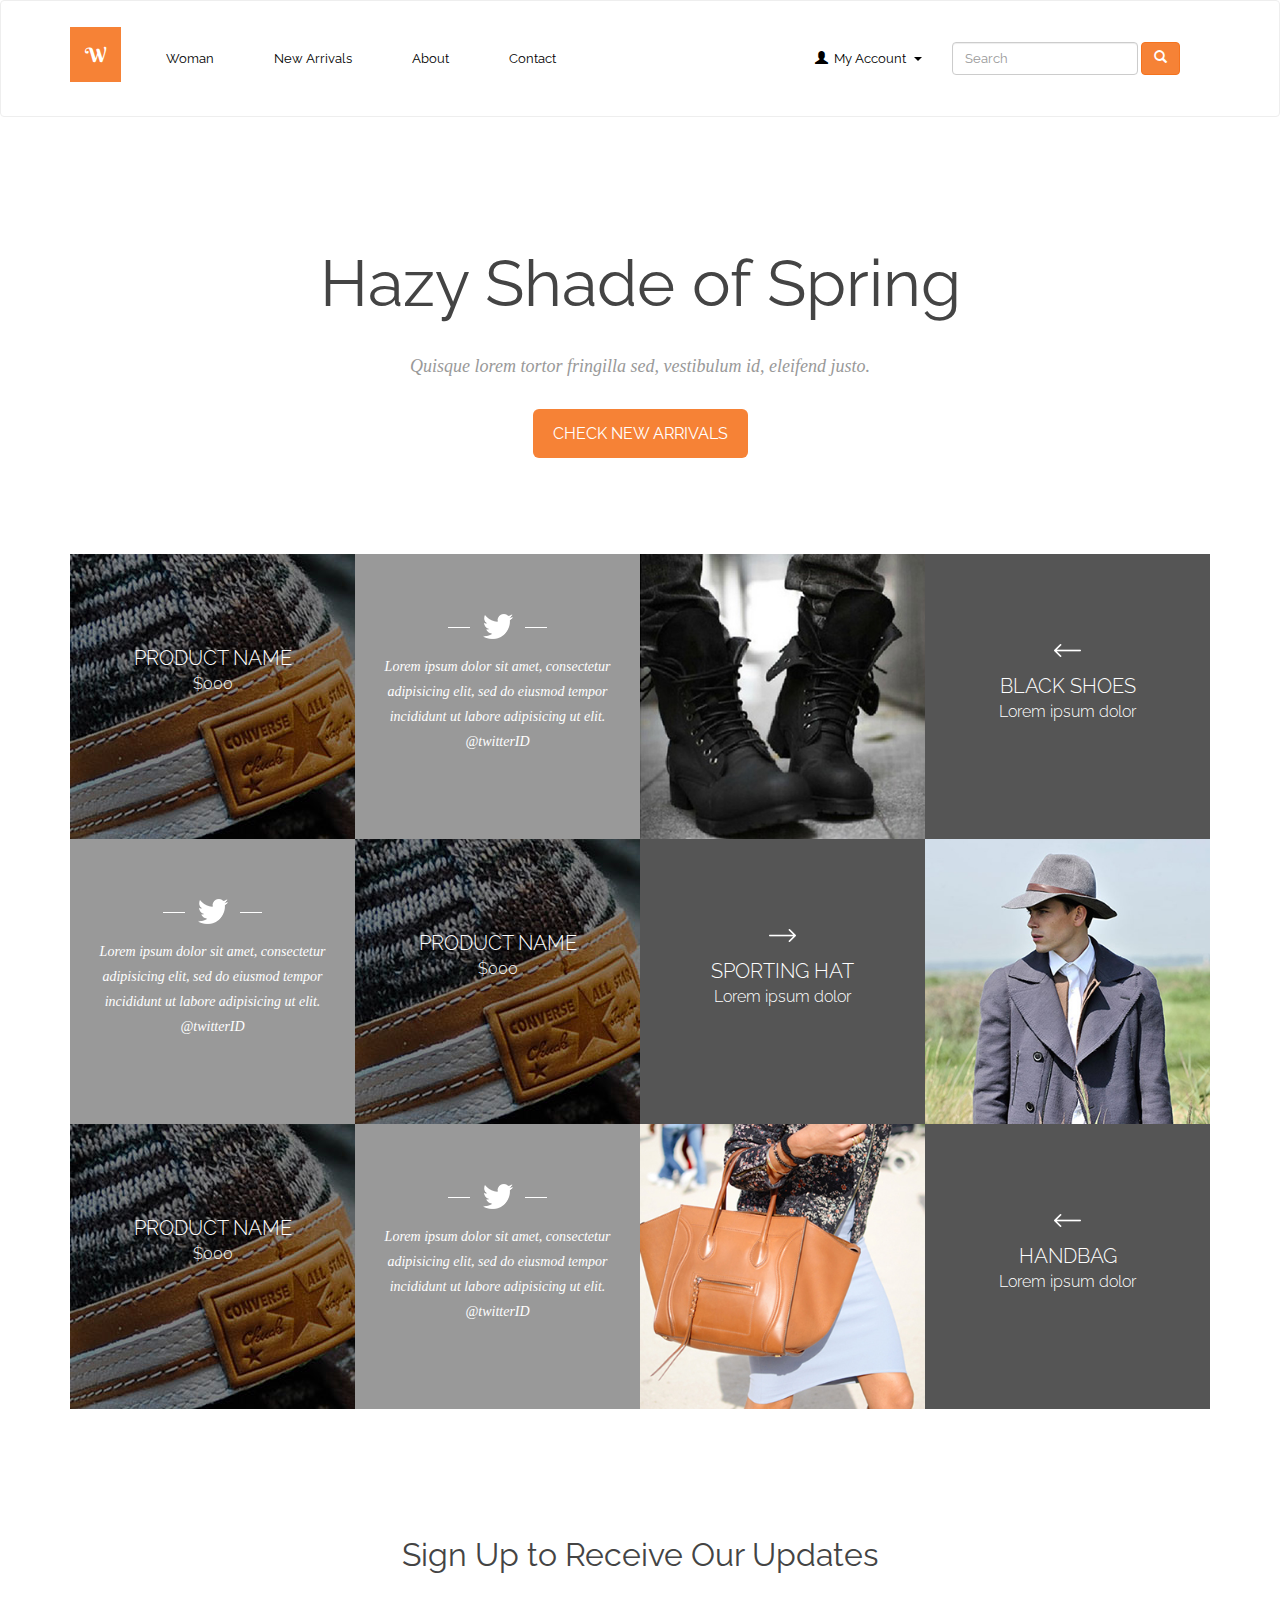
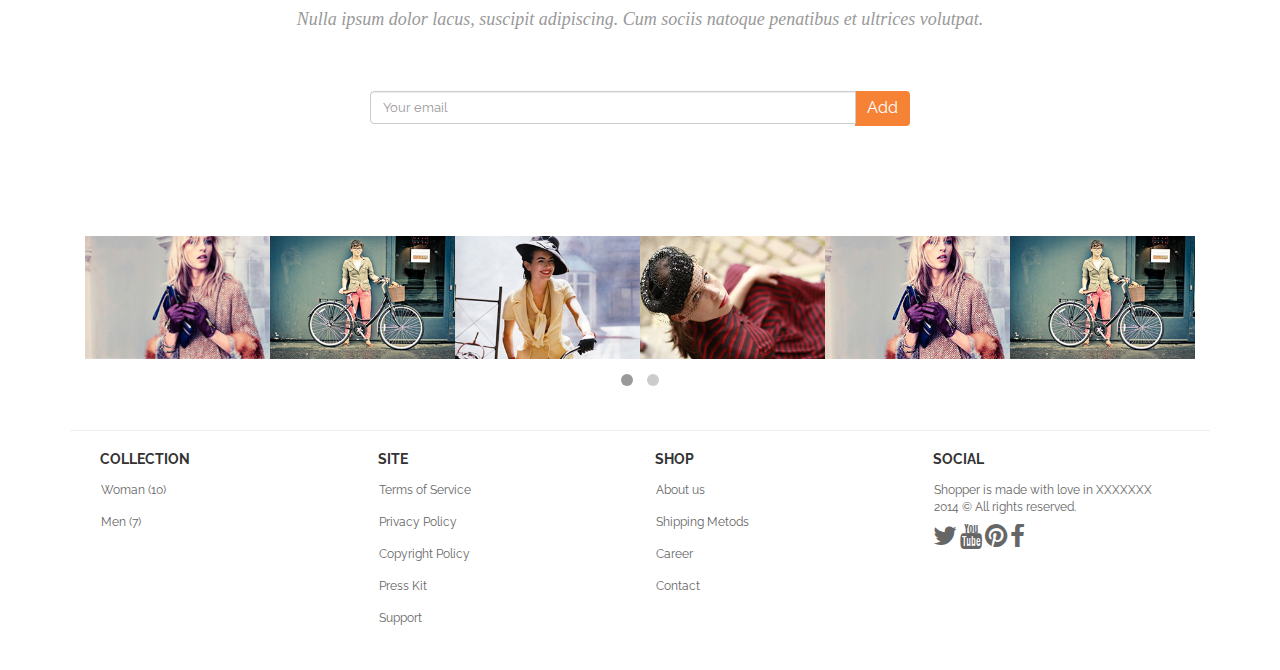
==== index.html @ 0e04bd07 "initial core file upload" ====
<!DOCTYPE html>
<html lang="en">
  <head>
    <meta charset="utf-8">
    <meta http-equiv="X-UA-Compatible" content="IE=edge">
    <meta name="viewport" content="width=device-width, initial-scale=1">
    <meta name="description" content="">
    <meta name="author" content="">
    <!-- <link rel="shortcut icon" href="ico/favicon.ico"> -->

    <title>Retail Theme - Home</title> 

    <!-- font awesome -->
    <link href="css/font-awesome.min.css" rel="stylesheet">


    <!-- compiled from Less files -->
    <link href="css/batch-styles.css" rel="stylesheet">


    <!-- Owl Carousel Assets -->
    <link href="css/owlcarousel/owl.carousel.css" rel="stylesheet">
    <link href="css/owlcarousel/owl.theme.css" rel="stylesheet">

    <!-- / Owl Carousel Assets -->


    <!-- HTML5 shim and Respond.js IE8 support of HTML5 elements and media queries -->
    <!--[if lt IE 9]>
      <script src="https://oss.maxcdn.com/libs/html5shiv/3.7.0/html5shiv.js"></script>
      <script src="https://oss.maxcdn.com/libs/respond.js/1.4.2/respond.min.js"></script>
    <![endif]-->

  
  </head>

  <body>


<!-- Fixed navbar -->

<nav class="navbar navbar-default" role="navigation">
  <div class="container">
    <!-- Brand and toggle get grouped for better mobile display -->
    <div class="navbar-header">
      <button type="button" class="navbar-toggle" data-toggle="collapse" data-target="#bs-example-navbar-collapse-1">
        <span class="sr-only">Toggle navigation</span>
        <span class="icon-bar"></span>
        <span class="icon-bar"></span>
        <span class="icon-bar"></span>
      </button>
        <a class="navbar-brand" href="index.html"><span class="logo">W</span></a>
    </div>

    <!-- Collect the nav links, forms, and other content for toggling -->
    <div class="collapse navbar-collapse" id="bs-example-navbar-collapse-1">
      <ul class="nav navbar-nav">
          <li><a href="category_all_women.html">Woman</a></li>
          <li><a href="new-arrivals.html">New Arrivals</a></li>          
          <li><a href="about.html">About</a></li>
          <li><a href="contact.html">Contact</a></li>

      </ul>

      <!-- search -->
        <form class="navbar-form navbar-right" role="search">
          <div class="form-group">
            <input type="text" class="form-control" placeholder="Search">
          </div>
          <button type="submit" class="btn btn-primary"><span class="glyphicon glyphicon-search"></span></button>
        </form>
      <!-- / search -->      

      <ul class="nav navbar-nav navbar-right">
        <li class="dropdown">
          <a href="#" class="dropdown-toggle" data-toggle="dropdown"><span class="glyphicon glyphicon-user pull-left"></span>&nbsp;&nbsp;My Account&nbsp;&nbsp;<span class="caret"></span></a>
          <ul class="dropdown-menu" role="menu">
            <li><a href="category_shopping_cart.html">Cart (0 Items) <span class="glyphicon glyphicon-shopping-cart pull-right"></span></a></li>
            <li><a href="order_history.html">Order History <span class="glyphicon glyphicon-heart pull-right"></span></a></li>
            <li class="divider"></li>
            <li><a href="login.html">Sign Out <span class="glyphicon glyphicon-log-out pull-right"></span></a></li>
          </ul>
        </li>
      </ul>
    </div><!-- /.navbar-collapse -->
  </div><!-- /.container-fluid -->
</nav>



  <!-- / Fixed navbar -->

<!-- (this "wrap" class pushes the footer to the bottom of the page and doesnt allow the content to go underneath like a stick footer does) -->
<div id="wrap">

    <!-- INTRO COPY -->
    <div class="intro-copy">

        <div class="container">

            <div class="row">
                <div class="col-lg-12 text-center">
                        <h1>Hazy Shade of Spring</h1>
                        <div class="italic-subhead ">Quisque lorem tortor fringilla sed, vestibulum id, eleifend justo.</div>
                        <br/>
                        <a href="new-arrivals.html" class="btn-lg btn-orange" >CHECK NEW ARRIVALS</a>

                </div>
            </div>
        </div>

    </div>
    <!-- / INTRO COPY -->




    <!-- IMAGE GRID -->

      <div class="container">
        <div class="row" >
            <!-- ROW 1 -->

              <div class="col-sm-6 col-md-3 box box-text-large custom-box-padding-3"> 
                    <span >PRODUCT NAME</span> <br>
                    $000
            </div> 

            <div class="col-sm-6 col-md-3 box box-text-small custom-box-padding-1"> 
                    <img class="grid-icon" src="img/photo-grid/icon-twitter.png" height="25" width="99"><br>Lorem ipsum dolor sit amet, consectetur adipisicing elit, sed do eiusmod tempor incididunt ut labore adipisicing ut elit.<br/>@twitterID
            </div>

            <div class="col-sm-6 col-md-3 box" >
               <img src="img/photo-grid/shoes-360.jpg" class="img-responsive">
            </div> 

              <div class="col-sm-6 col-md-3 box box-text-large custom-box-padding-2"> 
                      <img class="grid-icon arrow" src="img/photo-grid/icon-arrows-left.png" height="13" width="27"><br>
                    <span >BLACK SHOES</span> <br>Lorem ipsum dolor
            </div>    

            <!-- / ROW 1 --> 
            <!-- ROW 2-->

            <div class="col-sm-6 col-md-3 box box-text-small custom-box-padding-1"> 
                    <img class="grid-icon" src="img/photo-grid/icon-twitter.png" height="25" width="99"><br>Lorem ipsum dolor sit amet, consectetur adipisicing elit, sed do eiusmod tempor incididunt ut labore adipisicing ut elit.<br/>@twitterID
            </div>
            <div class="col-sm-6 col-md-3 box box-text-large custom-box-padding-3 "> 
                    <span >PRODUCT NAME</span> <br>$000
            </div>            

              <div class="col-sm-6 col-md-3 box box-text-large custom-box-padding-2"> 
                      <img class="grid-icon arrow" src="img/photo-grid/icon-arrows-right.png" height="13" width="27"><br>
                    <span >SPORTING HAT</span> <br>Lorem ipsum dolor                    
            </div>
            <div class="col-sm-6 col-md-3 box">
               <img src="img/photo-grid/hat-360.jpg" class="img-responsive">
            </div>

            <!-- / ROW 2 -->
            <!-- ROW 3 -->

              <div class="col-sm-6 col-md-3 box box-text-large custom-box-padding-3"> 
                    <span >PRODUCT NAME</span> <br>$000                   
            </div> 


            <div class="col-sm-6 col-md-3 box box-text-small custom-box-padding-1"> 
                    <img class="grid-icon" src="img/photo-grid/icon-twitter.png" height="25" width="99"><br>Lorem ipsum dolor sit amet, consectetur adipisicing elit, sed do eiusmod tempor incididunt ut labore adipisicing ut elit.<br/>@twitterID
            </div>

            <div class="col-sm-6 col-md-3 box" >
               <img src="img/photo-grid/Handbags-360.jpg" height="360" width="360" class="img-responsive">
            </div> 

              <div class="col-sm-6 col-md-3 box box-text-large custom-box-padding-2"> 
                      <img class="grid-icon arrow" src="img/photo-grid/icon-arrows-left.png" height="13" width="27"><br>
                    <span >HANDBAG</span> <br>
                    Lorem ipsum dolor

            </div>    

            <!-- / ROW 3 -->                            

      </div> <!-- / row -->


      </div> <!-- / IMAGE GRID -->




      <!-- SIGN UP -->

    <div class="sign-up">

        <div class="container">

            <div class="row">
                <div class="col-lg-12">
                        <h2>Sign Up to Receive Our Updates</h2>
                        <div class="italic-subhead">Nulla ipsum dolor lacus, suscipit adipiscing. Cum sociis natoque penatibus et ultrices volutpat.</div>
                        <br/>
                </div>
          </div>
            <div class="row">
                <div class="col-lg-6 col-sm-8 col-centered">

                    <div class="input-group">
                      <input type="text" class="form-control" placeholder="Your email">
                      <span class="input-group-btn">
                        <button class="btn btn-orange-side" type="button">Add</button>
                      </span>
                    </div>
                    
                </div>

          </div>          
      </div>

      </div>
    <!-- / SIGN UP --> 


    <!-- CAROUSEL -->
      
        <div class="container">

            <div class="row">
                <div class="col-lg-12"> 

                    <div id="carousel">
                      <div class="item"><img src="img/carousel/gloves-300.jpg" alt="Image"></div>                              
                      <div class="item"><img src="img/carousel/bike-300.jpg" alt="Image"></div>
                      <div class="item"><img src="img/carousel/bike2-300.jpg" alt="Image"></div>
                      <div class="item"><img src="img/carousel/hat-300.jpg" alt="Image"></div>
                      <div class="item"><img src="img/carousel/gloves-300.jpg" alt="Image"></div>                              
                      <div class="item"><img src="img/carousel/bike-300.jpg" alt="Image"></div>
                      <div class="item"><img src="img/carousel/bike2-300.jpg" alt="Image"></div>
                      <div class="item"><img src="img/carousel/hat-300.jpg" alt="Image"></div>
                     
                    </div>
                    </div>
            </div>



      </div>

    <!-- CAROUSEL -->


<!-- ALL CODE MUST BE ABOVE THIS EXCEPT FOR THE FOOTER -->
</div>
<!-- end wrap (this pushes the footer to the bottom of the page and doesnt allow the content to go underneath like a stick footer does) -->
<footer>
<div class="container">
    <hr />
  <div class="row">
    <div class="col-lg-12">
      <div class="col-md-3 col-sm-3 col-xs-12">
			<div class="list-group">
			  <div class="list-group-item-heading">COLLECTION</div>
        <a href="#" class="list-group-item">Woman (10)</a>
        <a href="#" class="list-group-item">Men (7)</a>
			</div>
      </div> 
       <div class="col-md-3 col-sm-3 col-xs-12">
			<div class="list-group">
			  <div class="list-group-item-heading">SITE</div>
				<a href="#" class="list-group-item">Terms of Service </a>
				<a href="#" class="list-group-item">Privacy Policy </a>
				<a href="#" class="list-group-item">Copyright Policy </a>
				<a href="#" class="list-group-item">Press Kit </a>
				<a href="#" class="list-group-item">Support </a>
			</div>
      </div> 
      <div class="col-md-3 col-sm-3 col-xs-12">
			<div class="list-group">
			  <div class="list-group-item-heading">SHOP</div>
				<a href="#" class="list-group-item">About us</a>
				<a href="#" class="list-group-item">Shipping Metods</a>
				<a href="#" class="list-group-item">Career</a>
				<a href="#" class="list-group-item">Contact</a>
			</div>
      </div> 
      <div class="col-md-3 col-sm-3 col-xs-12">
			<div class="list-group">
			  <div class="list-group-item-heading">SOCIAL</div>
					<a href="#" class="list-group-item disabled">Shopper is made with love in XXXXXXX<br>
					2014 © All rights reserved.</a>
					<a href="#"><i class="fa fa-twitter fa-2x"></i></a>
					<a href="#"><i class="fa fa-youtube fa-2x"></i></a>
					<a href="#"><i class="fa fa-pinterest fa-2x"></i></a>
          <a href="#"><i class="fa fa-facebook fa-2x"></i></a>          
			</div>
      </div>  
    </div>
  </div>

</div>
</footer>




    <!-- Bootstrap core JavaScript
    ================================================== -->
    <!-- Placed at the end of the document so the pages load faster -->
    <script src="https://ajax.googleapis.com/ajax/libs/jquery/1.11.0/jquery.min.js"></script>
    <script src="js/bootstrap.min.js"></script>

    <!-- match box height for text block with different amouns of copy (http://brm.io/jquery-match-height) -->
    <script src="js/match-height-0.5.1.min.js" type="text/javascript"></script>

    <script type="text/javascript">
        $(function() {
            $('.box').matchHeight();
        });
    </script>



    <!-- owl carousel -->
    <script src="js/owl.carousel.min.js"></script>

    <script type="text/javascript">
        $(document).ready(function() {
 
            $("#carousel").owlCarousel({
           
                // autoPlay: 0, //Set AutoPlay to XX seconds
           
                items : 6,
                itemsDesktop : [1199,5],
                itemsDesktopSmall : [979,5],

            //Basic Speeds
                paginationSpeed : 400                
           
            });
           
          });
    </script>

    <!-- owl carousel -->

  </body>
</html>
---- css/batch-styles.css ----
@import url("http://fonts.googleapis.com/css?family=Lato:100,300,400,700");
@import url("http://fonts.googleapis.com/css?family=Berkshire+Swash");
@import url("http://fonts.googleapis.com/css?family=Raleway:400,300,500,600,700");
/*! normalize.css v3.0.0 | MIT License | git.io/normalize */
html {
  font-family: sans-serif;
  -ms-text-size-adjust: 100%;
  -webkit-text-size-adjust: 100%;
}
body {
  margin: 0;
}
article,
aside,
details,
figcaption,
figure,
footer,
header,
hgroup,
main,
nav,
section,
summary {
  display: block;
}
audio,
canvas,
progress,
video {
  display: inline-block;
  vertical-align: baseline;
}
audio:not([controls]) {
  display: none;
  height: 0;
}
[hidden],
template {
  display: none;
}
a {
  background: transparent;
}
a:active,
a:hover {
  outline: 0;
}
abbr[title] {
  border-bottom: 1px dotted;
}
b,
strong {
  font-weight: bold;
}
dfn {
  font-style: italic;
}
h1 {
  font-size: 2em;
  margin: 0.67em 0;
}
mark {
  background: #ff0;
  color: #000;
}
small {
  font-size: 80%;
}
sub,
sup {
  font-size: 75%;
  line-height: 0;
  position: relative;
  vertical-align: baseline;
}
sup {
  top: -0.5em;
}
sub {
  bottom: -0.25em;
}
img {
  border: 0;
}
svg:not(:root) {
  overflow: hidden;
}
figure {
  margin: 1em 40px;
}
hr {
  -moz-box-sizing: content-box;
  box-sizing: content-box;
  height: 0;
}
pre {
  overflow: auto;
}
code,
kbd,
pre,
samp {
  font-family: monospace, monospace;
  font-size: 1em;
}
button,
input,
optgroup,
select,
textarea {
  color: inherit;
  font: inherit;
  margin: 0;
}
button {
  overflow: visible;
}
button,
select {
  text-transform: none;
}
button,
html input[type="button"],
input[type="reset"],
input[type="submit"] {
  -webkit-appearance: button;
  cursor: pointer;
}
button[disabled],
html input[disabled] {
  cursor: default;
}
button::-moz-focus-inner,
input::-moz-focus-inner {
  border: 0;
  padding: 0;
}
input {
  line-height: normal;
}
input[type="checkbox"],
input[type="radio"] {
  box-sizing: border-box;
  padding: 0;
}
input[type="number"]::-webkit-inner-spin-button,
input[type="number"]::-webkit-outer-spin-button {
  height: auto;
}
input[type="search"] {
  -webkit-appearance: textfield;
  -moz-box-sizing: content-box;
  -webkit-box-sizing: content-box;
  box-sizing: content-box;
}
input[type="search"]::-webkit-search-cancel-button,
input[type="search"]::-webkit-search-decoration {
  -webkit-appearance: none;
}
fieldset {
  border: 1px solid #c0c0c0;
  margin: 0 2px;
  padding: 0.35em 0.625em 0.75em;
}
legend {
  border: 0;
  padding: 0;
}
textarea {
  overflow: auto;
}
optgroup {
  font-weight: bold;
}
table {
  border-collapse: collapse;
  border-spacing: 0;
}
td,
th {
  padding: 0;
}
@media print {
  * {
    text-shadow: none !important;
    color: #000 !important;
    background: transparent !important;
    box-shadow: none !important;
  }
  a,
  a:visited {
    text-decoration: underline;
  }
  a[href]:after {
    content: " (" attr(href) ")";
  }
  abbr[title]:after {
    content: " (" attr(title) ")";
  }
  a[href^="javascript:"]:after,
  a[href^="#"]:after {
    content: "";
  }
  pre,
  blockquote {
    border: 1px solid #999;
    page-break-inside: avoid;
  }
  thead {
    display: table-header-group;
  }
  tr,
  img {
    page-break-inside: avoid;
  }
  img {
    max-width: 100% !important;
  }
  p,
  h2,
  h3 {
    orphans: 3;
    widows: 3;
  }
  h2,
  h3 {
    page-break-after: avoid;
  }
  select {
    background: #fff !important;
  }
  .navbar {
    display: none;
  }
  .table td,
  .table th {
    background-color: #fff !important;
  }
  .btn > .caret,
  .dropup > .btn > .caret {
    border-top-color: #000 !important;
  }
  .label {
    border: 1px solid #000;
  }
  .table {
    border-collapse: collapse !important;
  }
  .table-bordered th,
  .table-bordered td {
    border: 1px solid #ddd !important;
  }
}
* {
  -webkit-box-sizing: border-box;
  -moz-box-sizing: border-box;
  box-sizing: border-box;
}
*:before,
*:after {
  -webkit-box-sizing: border-box;
  -moz-box-sizing: border-box;
  box-sizing: border-box;
}
html {
  font-size: 62.5%;
  -webkit-tap-highlight-color: rgba(0, 0, 0, 0);
}
body {
  font-family: "Raleway", Helvetica, Arial, sans-serif;
  font-size: 13px;
  line-height: 1.428571429;
  color: #333333;
  background-color: #ffffff;
}
input,
button,
select,
textarea {
  font-family: inherit;
  font-size: inherit;
  line-height: inherit;
}
a {
  color: #f68236;
  text-decoration: none;
}
a:hover,
a:focus {
  color: #d65a0a;
  text-decoration: underline;
}
a:focus {
  outline: thin dotted;
  outline: 5px auto -webkit-focus-ring-color;
  outline-offset: -2px;
}
figure {
  margin: 0;
}
img {
  vertical-align: middle;
}
.img-responsive,
.thumbnail > img,
.thumbnail a > img,
.carousel-inner > .item > img,
.carousel-inner > .item > a > img {
  display: block;
  max-width: 100%;
  height: auto;
}
.img-rounded {
  border-radius: 6px;
}
.img-thumbnail {
  padding: 4px;
  line-height: 1.428571429;
  background-color: #ffffff;
  border: 1px solid #dddddd;
  border-radius: 4px;
  -webkit-transition: all 0.2s ease-in-out;
  transition: all 0.2s ease-in-out;
  display: inline-block;
  max-width: 100%;
  height: auto;
}
.img-circle {
  border-radius: 50%;
}
hr {
  margin-top: 18px;
  margin-bottom: 18px;
  border: 0;
  border-top: 1px solid #eeeeee;
}
.sr-only {
  position: absolute;
  width: 1px;
  height: 1px;
  margin: -1px;
  padding: 0;
  overflow: hidden;
  clip: rect(0, 0, 0, 0);
  border: 0;
}
h1,
h2,
h3,
h4,
h5,
h6,
.h1,
.h2,
.h3,
.h4,
.h5,
.h6 {
  font-family: "Raleway", Helvetica, Arial, sans-serif;
  font-weight: 400;
  line-height: 1.1;
  color: inherit;
}
h1 small,
h2 small,
h3 small,
h4 small,
h5 small,
h6 small,
.h1 small,
.h2 small,
.h3 small,
.h4 small,
.h5 small,
.h6 small,
h1 .small,
h2 .small,
h3 .small,
h4 .small,
h5 .small,
h6 .small,
.h1 .small,
.h2 .small,
.h3 .small,
.h4 .small,
.h5 .small,
.h6 .small {
  font-weight: normal;
  line-height: 1;
  color: #999999;
}
h1,
.h1,
h2,
.h2,
h3,
.h3 {
  margin-top: 18px;
  margin-bottom: 9px;
}
h1 small,
.h1 small,
h2 small,
.h2 small,
h3 small,
.h3 small,
h1 .small,
.h1 .small,
h2 .small,
.h2 .small,
h3 .small,
.h3 .small {
  font-size: 65%;
}
h4,
.h4,
h5,
.h5,
h6,
.h6 {
  margin-top: 9px;
  margin-bottom: 9px;
}
h4 small,
.h4 small,
h5 small,
.h5 small,
h6 small,
.h6 small,
h4 .small,
.h4 .small,
h5 .small,
.h5 .small,
h6 .small,
.h6 .small {
  font-size: 75%;
}
h1,
.h1 {
  font-size: 65px;
}
h2,
.h2 {
  font-size: 32px;
}
h3,
.h3 {
  font-size: 22px;
}
h4,
.h4 {
  font-size: 16px;
}
h5,
.h5 {
  font-size: 13px;
}
h6,
.h6 {
  font-size: 12px;
}
p {
  margin: 0 0 9px;
}
.lead {
  margin-bottom: 18px;
  font-size: 14px;
  font-weight: 200;
  line-height: 1.4;
}
@media (min-width: 768px) {
  .lead {
    font-size: 19.5px;
  }
}
small,
.small {
  font-size: 85%;
}
cite {
  font-style: normal;
}
.text-left {
  text-align: left;
}
.text-right {
  text-align: right;
}
.text-center {
  text-align: center;
}
.text-justify {
  text-align: justify;
}
.text-muted {
  color: #999999;
}
.text-primary {
  color: #f68236;
}
a.text-primary:hover {
  color: #ee650b;
}
.text-success {
  color: #3c763d;
}
a.text-success:hover {
  color: #2b542c;
}
.text-info {
  color: #31708f;
}
a.text-info:hover {
  color: #245269;
}
.text-warning {
  color: #8a6d3b;
}
a.text-warning:hover {
  color: #66512c;
}
.text-danger {
  color: #a94442;
}
a.text-danger:hover {
  color: #843534;
}
.bg-primary {
  color: #fff;
  background-color: #f68236;
}
a.bg-primary:hover {
  background-color: #ee650b;
}
.bg-success {
  background-color: #dff0d8;
}
a.bg-success:hover {
  background-color: #c1e2b3;
}
.bg-info {
  background-color: #d9edf7;
}
a.bg-info:hover {
  background-color: #afd9ee;
}
.bg-warning {
  background-color: #fcf8e3;
}
a.bg-warning:hover {
  background-color: #f7ecb5;
}
.bg-danger {
  background-color: #f2dede;
}
a.bg-danger:hover {
  background-color: #e4b9b9;
}
.page-header {
  padding-bottom: 8px;
  margin: 36px 0 18px;
  border-bottom: 1px solid #eeeeee;
}
ul,
ol {
  margin-top: 0;
  margin-bottom: 9px;
}
ul ul,
ol ul,
ul ol,
ol ol {
  margin-bottom: 0;
}
.list-unstyled {
  padding-left: 0;
  list-style: none;
}
.list-inline {
  padding-left: 0;
  list-style: none;
  margin-left: -5px;
}
.list-inline > li {
  display: inline-block;
  padding-left: 5px;
  padding-right: 5px;
}
dl {
  margin-top: 0;
  margin-bottom: 18px;
}
dt,
dd {
  line-height: 1.428571429;
}
dt {
  font-weight: bold;
}
dd {
  margin-left: 0;
}
@media (min-width: 992px) {
  .dl-horizontal dt {
    float: left;
    width: 160px;
    clear: left;
    text-align: right;
    overflow: hidden;
    text-overflow: ellipsis;
    white-space: nowrap;
  }
  .dl-horizontal dd {
    margin-left: 180px;
  }
}
abbr[title],
abbr[data-original-title] {
  cursor: help;
  border-bottom: 1px dotted #999999;
}
.initialism {
  font-size: 90%;
  text-transform: uppercase;
}
blockquote {
  padding: 9px 18px;
  margin: 0 0 18px;
  font-size: 16.25px;
  border-left: 5px solid #eeeeee;
}
blockquote p:last-child,
blockquote ul:last-child,
blockquote ol:last-child {
  margin-bottom: 0;
}
blockquote footer,
blockquote small,
blockquote .small {
  display: block;
  font-size: 80%;
  line-height: 1.428571429;
  color: #999999;
}
blockquote footer:before,
blockquote small:before,
blockquote .small:before {
  content: '\2014 \00A0';
}
.blockquote-reverse,
blockquote.pull-right {
  padding-right: 15px;
  padding-left: 0;
  border-right: 5px solid #eeeeee;
  border-left: 0;
  text-align: right;
}
.blockquote-reverse footer:before,
blockquote.pull-right footer:before,
.blockquote-reverse small:before,
blockquote.pull-right small:before,
.blockquote-reverse .small:before,
blockquote.pull-right .small:before {
  content: '';
}
.blockquote-reverse footer:after,
blockquote.pull-right footer:after,
.blockquote-reverse small:after,
blockquote.pull-right small:after,
.blockquote-reverse .small:after,
blockquote.pull-right .small:after {
  content: '\00A0 \2014';
}
blockquote:before,
blockquote:after {
  content: "";
}
address {
  margin-bottom: 18px;
  font-style: normal;
  line-height: 1.428571429;
}
code,
kbd,
pre,
samp {
  font-family: Monaco;
}
code {
  padding: 2px 4px;
  font-size: 90%;
  color: #c7254e;
  background-color: #f9f2f4;
  white-space: nowrap;
  border-radius: 4px;
}
kbd {
  padding: 2px 4px;
  font-size: 90%;
  color: #ffffff;
  background-color: #333333;
  border-radius: 3px;
  box-shadow: inset 0 -1px 0 rgba(0, 0, 0, 0.25);
}
pre {
  display: block;
  padding: 8.5px;
  margin: 0 0 9px;
  font-size: 12px;
  line-height: 1.428571429;
  word-break: break-all;
  word-wrap: break-word;
  color: #333333;
  background-color: #f5f5f5;
  border: 1px solid #cccccc;
  border-radius: 4px;
}
pre code {
  padding: 0;
  font-size: inherit;
  color: inherit;
  white-space: pre-wrap;
  background-color: transparent;
  border-radius: 0;
}
.pre-scrollable {
  max-height: 340px;
  overflow-y: scroll;
}
.container {
  margin-right: auto;
  margin-left: auto;
  padding-left: 15px;
  padding-right: 15px;
}
@media (min-width: 768px) {
  .container {
    width: 750px;
  }
}
@media (min-width: 992px) {
  .container {
    width: 970px;
  }
}
@media (min-width: 1200px) {
  .container {
    width: 1170px;
  }
}
.container-fluid {
  margin-right: auto;
  margin-left: auto;
  padding-left: 15px;
  padding-right: 15px;
}
.row {
  margin-left: -15px;
  margin-right: -15px;
}
.col-xs-1, .col-sm-1, .col-md-1, .col-lg-1, .col-xs-2, .col-sm-2, .col-md-2, .col-lg-2, .col-xs-3, .col-sm-3, .col-md-3, .col-lg-3, .col-xs-4, .col-sm-4, .col-md-4, .col-lg-4, .col-xs-5, .col-sm-5, .col-md-5, .col-lg-5, .col-xs-6, .col-sm-6, .col-md-6, .col-lg-6, .col-xs-7, .col-sm-7, .col-md-7, .col-lg-7, .col-xs-8, .col-sm-8, .col-md-8, .col-lg-8, .col-xs-9, .col-sm-9, .col-md-9, .col-lg-9, .col-xs-10, .col-sm-10, .col-md-10, .col-lg-10, .col-xs-11, .col-sm-11, .col-md-11, .col-lg-11, .col-xs-12, .col-sm-12, .col-md-12, .col-lg-12 {
  position: relative;
  min-height: 1px;
  padding-left: 15px;
  padding-right: 15px;
}
.col-xs-1, .col-xs-2, .col-xs-3, .col-xs-4, .col-xs-5, .col-xs-6, .col-xs-7, .col-xs-8, .col-xs-9, .col-xs-10, .col-xs-11, .col-xs-12 {
  float: left;
}
.col-xs-12 {
  width: 100%;
}
.col-xs-11 {
  width: 91.66666666666666%;
}
.col-xs-10 {
  width: 83.33333333333334%;
}
.col-xs-9 {
  width: 75%;
}
.col-xs-8 {
  width: 66.66666666666666%;
}
.col-xs-7 {
  width: 58.333333333333336%;
}
.col-xs-6 {
  width: 50%;
}
.col-xs-5 {
  width: 41.66666666666667%;
}
.col-xs-4 {
  width: 33.33333333333333%;
}
.col-xs-3 {
  width: 25%;
}
.col-xs-2 {
  width: 16.666666666666664%;
}
.col-xs-1 {
  width: 8.333333333333332%;
}
.col-xs-pull-12 {
  right: 100%;
}
.col-xs-pull-11 {
  right: 91.66666666666666%;
}
.col-xs-pull-10 {
  right: 83.33333333333334%;
}
.col-xs-pull-9 {
  right: 75%;
}
.col-xs-pull-8 {
  right: 66.66666666666666%;
}
.col-xs-pull-7 {
  right: 58.333333333333336%;
}
.col-xs-pull-6 {
  right: 50%;
}
.col-xs-pull-5 {
  right: 41.66666666666667%;
}
.col-xs-pull-4 {
  right: 33.33333333333333%;
}
.col-xs-pull-3 {
  right: 25%;
}
.col-xs-pull-2 {
  right: 16.666666666666664%;
}
.col-xs-pull-1 {
  right: 8.333333333333332%;
}
.col-xs-pull-0 {
  right: 0%;
}
.col-xs-push-12 {
  left: 100%;
}
.col-xs-push-11 {
  left: 91.66666666666666%;
}
.col-xs-push-10 {
  left: 83.33333333333334%;
}
.col-xs-push-9 {
  left: 75%;
}
.col-xs-push-8 {
  left: 66.66666666666666%;
}
.col-xs-push-7 {
  left: 58.333333333333336%;
}
.col-xs-push-6 {
  left: 50%;
}
.col-xs-push-5 {
  left: 41.66666666666667%;
}
.col-xs-push-4 {
  left: 33.33333333333333%;
}
.col-xs-push-3 {
  left: 25%;
}
.col-xs-push-2 {
  left: 16.666666666666664%;
}
.col-xs-push-1 {
  left: 8.333333333333332%;
}
.col-xs-push-0 {
  left: 0%;
}
.col-xs-offset-12 {
  margin-left: 100%;
}
.col-xs-offset-11 {
  margin-left: 91.66666666666666%;
}
.col-xs-offset-10 {
  margin-left: 83.33333333333334%;
}
.col-xs-offset-9 {
  margin-left: 75%;
}
.col-xs-offset-8 {
  margin-left: 66.66666666666666%;
}
.col-xs-offset-7 {
  margin-left: 58.333333333333336%;
}
.col-xs-offset-6 {
  margin-left: 50%;
}
.col-xs-offset-5 {
  margin-left: 41.66666666666667%;
}
.col-xs-offset-4 {
  margin-left: 33.33333333333333%;
}
.col-xs-offset-3 {
  margin-left: 25%;
}
.col-xs-offset-2 {
  margin-left: 16.666666666666664%;
}
.col-xs-offset-1 {
  margin-left: 8.333333333333332%;
}
.col-xs-offset-0 {
  margin-left: 0%;
}
@media (min-width: 768px) {
  .col-sm-1, .col-sm-2, .col-sm-3, .col-sm-4, .col-sm-5, .col-sm-6, .col-sm-7, .col-sm-8, .col-sm-9, .col-sm-10, .col-sm-11, .col-sm-12 {
    float: left;
  }
  .col-sm-12 {
    width: 100%;
  }
  .col-sm-11 {
    width: 91.66666666666666%;
  }
  .col-sm-10 {
    width: 83.33333333333334%;
  }
  .col-sm-9 {
    width: 75%;
  }
  .col-sm-8 {
    width: 66.66666666666666%;
  }
  .col-sm-7 {
    width: 58.333333333333336%;
  }
  .col-sm-6 {
    width: 50%;
  }
  .col-sm-5 {
    width: 41.66666666666667%;
  }
  .col-sm-4 {
    width: 33.33333333333333%;
  }
  .col-sm-3 {
    width: 25%;
  }
  .col-sm-2 {
    width: 16.666666666666664%;
  }
  .col-sm-1 {
    width: 8.333333333333332%;
  }
  .col-sm-pull-12 {
    right: 100%;
  }
  .col-sm-pull-11 {
    right: 91.66666666666666%;
  }
  .col-sm-pull-10 {
    right: 83.33333333333334%;
  }
  .col-sm-pull-9 {
    right: 75%;
  }
  .col-sm-pull-8 {
    right: 66.66666666666666%;
  }
  .col-sm-pull-7 {
    right: 58.333333333333336%;
  }
  .col-sm-pull-6 {
    right: 50%;
  }
  .col-sm-pull-5 {
    right: 41.66666666666667%;
  }
  .col-sm-pull-4 {
    right: 33.33333333333333%;
  }
  .col-sm-pull-3 {
    right: 25%;
  }
  .col-sm-pull-2 {
    right: 16.666666666666664%;
  }
  .col-sm-pull-1 {
    right: 8.333333333333332%;
  }
  .col-sm-pull-0 {
    right: 0%;
  }
  .col-sm-push-12 {
    left: 100%;
  }
  .col-sm-push-11 {
    left: 91.66666666666666%;
  }
  .col-sm-push-10 {
    left: 83.33333333333334%;
  }
  .col-sm-push-9 {
    left: 75%;
  }
  .col-sm-push-8 {
    left: 66.66666666666666%;
  }
  .col-sm-push-7 {
    left: 58.333333333333336%;
  }
  .col-sm-push-6 {
    left: 50%;
  }
  .col-sm-push-5 {
    left: 41.66666666666667%;
  }
  .col-sm-push-4 {
    left: 33.33333333333333%;
  }
  .col-sm-push-3 {
    left: 25%;
  }
  .col-sm-push-2 {
    left: 16.666666666666664%;
  }
  .col-sm-push-1 {
    left: 8.333333333333332%;
  }
  .col-sm-push-0 {
    left: 0%;
  }
  .col-sm-offset-12 {
    margin-left: 100%;
  }
  .col-sm-offset-11 {
    margin-left: 91.66666666666666%;
  }
  .col-sm-offset-10 {
    margin-left: 83.33333333333334%;
  }
  .col-sm-offset-9 {
    margin-left: 75%;
  }
  .col-sm-offset-8 {
    margin-left: 66.66666666666666%;
  }
  .col-sm-offset-7 {
    margin-left: 58.333333333333336%;
  }
  .col-sm-offset-6 {
    margin-left: 50%;
  }
  .col-sm-offset-5 {
    margin-left: 41.66666666666667%;
  }
  .col-sm-offset-4 {
    margin-left: 33.33333333333333%;
  }
  .col-sm-offset-3 {
    margin-left: 25%;
  }
  .col-sm-offset-2 {
    margin-left: 16.666666666666664%;
  }
  .col-sm-offset-1 {
    margin-left: 8.333333333333332%;
  }
  .col-sm-offset-0 {
    margin-left: 0%;
  }
}
@media (min-width: 992px) {
  .col-md-1, .col-md-2, .col-md-3, .col-md-4, .col-md-5, .col-md-6, .col-md-7, .col-md-8, .col-md-9, .col-md-10, .col-md-11, .col-md-12 {
    float: left;
  }
  .col-md-12 {
    width: 100%;
  }
  .col-md-11 {
    width: 91.66666666666666%;
  }
  .col-md-10 {
    width: 83.33333333333334%;
  }
  .col-md-9 {
    width: 75%;
  }
  .col-md-8 {
    width: 66.66666666666666%;
  }
  .col-md-7 {
    width: 58.333333333333336%;
  }
  .col-md-6 {
    width: 50%;
  }
  .col-md-5 {
    width: 41.66666666666667%;
  }
  .col-md-4 {
    width: 33.33333333333333%;
  }
  .col-md-3 {
    width: 25%;
  }
  .col-md-2 {
    width: 16.666666666666664%;
  }
  .col-md-1 {
    width: 8.333333333333332%;
  }
  .col-md-pull-12 {
    right: 100%;
  }
  .col-md-pull-11 {
    right: 91.66666666666666%;
  }
  .col-md-pull-10 {
    right: 83.33333333333334%;
  }
  .col-md-pull-9 {
    right: 75%;
  }
  .col-md-pull-8 {
    right: 66.66666666666666%;
  }
  .col-md-pull-7 {
    right: 58.333333333333336%;
  }
  .col-md-pull-6 {
    right: 50%;
  }
  .col-md-pull-5 {
    right: 41.66666666666667%;
  }
  .col-md-pull-4 {
    right: 33.33333333333333%;
  }
  .col-md-pull-3 {
    right: 25%;
  }
  .col-md-pull-2 {
    right: 16.666666666666664%;
  }
  .col-md-pull-1 {
    right: 8.333333333333332%;
  }
  .col-md-pull-0 {
    right: 0%;
  }
  .col-md-push-12 {
    left: 100%;
  }
  .col-md-push-11 {
    left: 91.66666666666666%;
  }
  .col-md-push-10 {
    left: 83.33333333333334%;
  }
  .col-md-push-9 {
    left: 75%;
  }
  .col-md-push-8 {
    left: 66.66666666666666%;
  }
  .col-md-push-7 {
    left: 58.333333333333336%;
  }
  .col-md-push-6 {
    left: 50%;
  }
  .col-md-push-5 {
    left: 41.66666666666667%;
  }
  .col-md-push-4 {
    left: 33.33333333333333%;
  }
  .col-md-push-3 {
    left: 25%;
  }
  .col-md-push-2 {
    left: 16.666666666666664%;
  }
  .col-md-push-1 {
    left: 8.333333333333332%;
  }
  .col-md-push-0 {
    left: 0%;
  }
  .col-md-offset-12 {
    margin-left: 100%;
  }
  .col-md-offset-11 {
    margin-left: 91.66666666666666%;
  }
  .col-md-offset-10 {
    margin-left: 83.33333333333334%;
  }
  .col-md-offset-9 {
    margin-left: 75%;
  }
  .col-md-offset-8 {
    margin-left: 66.66666666666666%;
  }
  .col-md-offset-7 {
    margin-left: 58.333333333333336%;
  }
  .col-md-offset-6 {
    margin-left: 50%;
  }
  .col-md-offset-5 {
    margin-left: 41.66666666666667%;
  }
  .col-md-offset-4 {
    margin-left: 33.33333333333333%;
  }
  .col-md-offset-3 {
    margin-left: 25%;
  }
  .col-md-offset-2 {
    margin-left: 16.666666666666664%;
  }
  .col-md-offset-1 {
    margin-left: 8.333333333333332%;
  }
  .col-md-offset-0 {
    margin-left: 0%;
  }
}
@media (min-width: 1200px) {
  .col-lg-1, .col-lg-2, .col-lg-3, .col-lg-4, .col-lg-5, .col-lg-6, .col-lg-7, .col-lg-8, .col-lg-9, .col-lg-10, .col-lg-11, .col-lg-12 {
    float: left;
  }
  .col-lg-12 {
    width: 100%;
  }
  .col-lg-11 {
    width: 91.66666666666666%;
  }
  .col-lg-10 {
    width: 83.33333333333334%;
  }
  .col-lg-9 {
    width: 75%;
  }
  .col-lg-8 {
    width: 66.66666666666666%;
  }
  .col-lg-7 {
    width: 58.333333333333336%;
  }
  .col-lg-6 {
    width: 50%;
  }
  .col-lg-5 {
    width: 41.66666666666667%;
  }
  .col-lg-4 {
    width: 33.33333333333333%;
  }
  .col-lg-3 {
    width: 25%;
  }
  .col-lg-2 {
    width: 16.666666666666664%;
  }
  .col-lg-1 {
    width: 8.333333333333332%;
  }
  .col-lg-pull-12 {
    right: 100%;
  }
  .col-lg-pull-11 {
    right: 91.66666666666666%;
  }
  .col-lg-pull-10 {
    right: 83.33333333333334%;
  }
  .col-lg-pull-9 {
    right: 75%;
  }
  .col-lg-pull-8 {
    right: 66.66666666666666%;
  }
  .col-lg-pull-7 {
    right: 58.333333333333336%;
  }
  .col-lg-pull-6 {
    right: 50%;
  }
  .col-lg-pull-5 {
    right: 41.66666666666667%;
  }
  .col-lg-pull-4 {
    right: 33.33333333333333%;
  }
  .col-lg-pull-3 {
    right: 25%;
  }
  .col-lg-pull-2 {
    right: 16.666666666666664%;
  }
  .col-lg-pull-1 {
    right: 8.333333333333332%;
  }
  .col-lg-pull-0 {
    right: 0%;
  }
  .col-lg-push-12 {
    left: 100%;
  }
  .col-lg-push-11 {
    left: 91.66666666666666%;
  }
  .col-lg-push-10 {
    left: 83.33333333333334%;
  }
  .col-lg-push-9 {
    left: 75%;
  }
  .col-lg-push-8 {
    left: 66.66666666666666%;
  }
  .col-lg-push-7 {
    left: 58.333333333333336%;
  }
  .col-lg-push-6 {
    left: 50%;
  }
  .col-lg-push-5 {
    left: 41.66666666666667%;
  }
  .col-lg-push-4 {
    left: 33.33333333333333%;
  }
  .col-lg-push-3 {
    left: 25%;
  }
  .col-lg-push-2 {
    left: 16.666666666666664%;
  }
  .col-lg-push-1 {
    left: 8.333333333333332%;
  }
  .col-lg-push-0 {
    left: 0%;
  }
  .col-lg-offset-12 {
    margin-left: 100%;
  }
  .col-lg-offset-11 {
    margin-left: 91.66666666666666%;
  }
  .col-lg-offset-10 {
    margin-left: 83.33333333333334%;
  }
  .col-lg-offset-9 {
    margin-left: 75%;
  }
  .col-lg-offset-8 {
    margin-left: 66.66666666666666%;
  }
  .col-lg-offset-7 {
    margin-left: 58.333333333333336%;
  }
  .col-lg-offset-6 {
    margin-left: 50%;
  }
  .col-lg-offset-5 {
    margin-left: 41.66666666666667%;
  }
  .col-lg-offset-4 {
    margin-left: 33.33333333333333%;
  }
  .col-lg-offset-3 {
    margin-left: 25%;
  }
  .col-lg-offset-2 {
    margin-left: 16.666666666666664%;
  }
  .col-lg-offset-1 {
    margin-left: 8.333333333333332%;
  }
  .col-lg-offset-0 {
    margin-left: 0%;
  }
}
table {
  max-width: 100%;
  background-color: transparent;
}
th {
  text-align: left;
}
.table {
  width: 100%;
  margin-bottom: 18px;
}
.table > thead > tr > th,
.table > tbody > tr > th,
.table > tfoot > tr > th,
.table > thead > tr > td,
.table > tbody > tr > td,
.table > tfoot > tr > td {
  padding: 8px;
  line-height: 1.428571429;
  vertical-align: top;
  border-top: 1px solid #dddddd;
}
.table > thead > tr > th {
  vertical-align: bottom;
  border-bottom: 2px solid #dddddd;
}
.table > caption + thead > tr:first-child > th,
.table > colgroup + thead > tr:first-child > th,
.table > thead:first-child > tr:first-child > th,
.table > caption + thead > tr:first-child > td,
.table > colgroup + thead > tr:first-child > td,
.table > thead:first-child > tr:first-child > td {
  border-top: 0;
}
.table > tbody + tbody {
  border-top: 2px solid #dddddd;
}
.table .table {
  background-color: #ffffff;
}
.table-condensed > thead > tr > th,
.table-condensed > tbody > tr > th,
.table-condensed > tfoot > tr > th,
.table-condensed > thead > tr > td,
.table-condensed > tbody > tr > td,
.table-condensed > tfoot > tr > td {
  padding: 5px;
}
.table-bordered {
  border: 1px solid #dddddd;
}
.table-bordered > thead > tr > th,
.table-bordered > tbody > tr > th,
.table-bordered > tfoot > tr > th,
.table-bordered > thead > tr > td,
.table-bordered > tbody > tr > td,
.table-bordered > tfoot > tr > td {
  border: 1px solid #dddddd;
}
.table-bordered > thead > tr > th,
.table-bordered > thead > tr > td {
  border-bottom-width: 2px;
}
.table-striped > tbody > tr:nth-child(odd) > td,
.table-striped > tbody > tr:nth-child(odd) > th {
  background-color: #f9f9f9;
}
.table-hover > tbody > tr:hover > td,
.table-hover > tbody > tr:hover > th {
  background-color: #f5f5f5;
}
table col[class*="col-"] {
  position: static;
  float: none;
  display: table-column;
}
table td[class*="col-"],
table th[class*="col-"] {
  position: static;
  float: none;
  display: table-cell;
}
.table > thead > tr > td.active,
.table > tbody > tr > td.active,
.table > tfoot > tr > td.active,
.table > thead > tr > th.active,
.table > tbody > tr > th.active,
.table > tfoot > tr > th.active,
.table > thead > tr.active > td,
.table > tbody > tr.active > td,
.table > tfoot > tr.active > td,
.table > thead > tr.active > th,
.table > tbody > tr.active > th,
.table > tfoot > tr.active > th {
  background-color: #f5f5f5;
}
.table-hover > tbody > tr > td.active:hover,
.table-hover > tbody > tr > th.active:hover,
.table-hover > tbody > tr.active:hover > td,
.table-hover > tbody > tr.active:hover > th {
  background-color: #e8e8e8;
}
.table > thead > tr > td.success,
.table > tbody > tr > td.success,
.table > tfoot > tr > td.success,
.table > thead > tr > th.success,
.table > tbody > tr > th.success,
.table > tfoot > tr > th.success,
.table > thead > tr.success > td,
.table > tbody > tr.success > td,
.table > tfoot > tr.success > td,
.table > thead > tr.success > th,
.table > tbody > tr.success > th,
.table > tfoot > tr.success > th {
  background-color: #dff0d8;
}
.table-hover > tbody > tr > td.success:hover,
.table-hover > tbody > tr > th.success:hover,
.table-hover > tbody > tr.success:hover > td,
.table-hover > tbody > tr.success:hover > th {
  background-color: #d0e9c6;
}
.table > thead > tr > td.info,
.table > tbody > tr > td.info,
.table > tfoot > tr > td.info,
.table > thead > tr > th.info,
.table > tbody > tr > th.info,
.table > tfoot > tr > th.info,
.table > thead > tr.info > td,
.table > tbody > tr.info > td,
.table > tfoot > tr.info > td,
.table > thead > tr.info > th,
.table > tbody > tr.info > th,
.table > tfoot > tr.info > th {
  background-color: #d9edf7;
}
.table-hover > tbody > tr > td.info:hover,
.table-hover > tbody > tr > th.info:hover,
.table-hover > tbody > tr.info:hover > td,
.table-hover > tbody > tr.info:hover > th {
  background-color: #c4e3f3;
}
.table > thead > tr > td.warning,
.table > tbody > tr > td.warning,
.table > tfoot > tr > td.warning,
.table > thead > tr > th.warning,
.table > tbody > tr > th.warning,
.table > tfoot > tr > th.warning,
.table > thead > tr.warning > td,
.table > tbody > tr.warning > td,
.table > tfoot > tr.warning > td,
.table > thead > tr.warning > th,
.table > tbody > tr.warning > th,
.table > tfoot > tr.warning > th {
  background-color: #fcf8e3;
}
.table-hover > tbody > tr > td.warning:hover,
.table-hover > tbody > tr > th.warning:hover,
.table-hover > tbody > tr.warning:hover > td,
.table-hover > tbody > tr.warning:hover > th {
  background-color: #faf2cc;
}
.table > thead > tr > td.danger,
.table > tbody > tr > td.danger,
.table > tfoot > tr > td.danger,
.table > thead > tr > th.danger,
.table > tbody > tr > th.danger,
.table > tfoot > tr > th.danger,
.table > thead > tr.danger > td,
.table > tbody > tr.danger > td,
.table > tfoot > tr.danger > td,
.table > thead > tr.danger > th,
.table > tbody > tr.danger > th,
.table > tfoot > tr.danger > th {
  background-color: #f2dede;
}
.table-hover > tbody > tr > td.danger:hover,
.table-hover > tbody > tr > th.danger:hover,
.table-hover > tbody > tr.danger:hover > td,
.table-hover > tbody > tr.danger:hover > th {
  background-color: #ebcccc;
}
@media (max-width: 767px) {
  .table-responsive {
    width: 100%;
    margin-bottom: 13.5px;
    overflow-y: hidden;
    overflow-x: scroll;
    -ms-overflow-style: -ms-autohiding-scrollbar;
    border: 1px solid #dddddd;
    -webkit-overflow-scrolling: touch;
  }
  .table-responsive > .table {
    margin-bottom: 0;
  }
  .table-responsive > .table > thead > tr > th,
  .table-responsive > .table > tbody > tr > th,
  .table-responsive > .table > tfoot > tr > th,
  .table-responsive > .table > thead > tr > td,
  .table-responsive > .table > tbody > tr > td,
  .table-responsive > .table > tfoot > tr > td {
    white-space: nowrap;
  }
  .table-responsive > .table-bordered {
    border: 0;
  }
  .table-responsive > .table-bordered > thead > tr > th:first-child,
  .table-responsive > .table-bordered > tbody > tr > th:first-child,
  .table-responsive > .table-bordered > tfoot > tr > th:first-child,
  .table-responsive > .table-bordered > thead > tr > td:first-child,
  .table-responsive > .table-bordered > tbody > tr > td:first-child,
  .table-responsive > .table-bordered > tfoot > tr > td:first-child {
    border-left: 0;
  }
  .table-responsive > .table-bordered > thead > tr > th:last-child,
  .table-responsive > .table-bordered > tbody > tr > th:last-child,
  .table-responsive > .table-bordered > tfoot > tr > th:last-child,
  .table-responsive > .table-bordered > thead > tr > td:last-child,
  .table-responsive > .table-bordered > tbody > tr > td:last-child,
  .table-responsive > .table-bordered > tfoot > tr > td:last-child {
    border-right: 0;
  }
  .table-responsive > .table-bordered > tbody > tr:last-child > th,
  .table-responsive > .table-bordered > tfoot > tr:last-child > th,
  .table-responsive > .table-bordered > tbody > tr:last-child > td,
  .table-responsive > .table-bordered > tfoot > tr:last-child > td {
    border-bottom: 0;
  }
}
fieldset {
  padding: 0;
  margin: 0;
  border: 0;
  min-width: 0;
}
legend {
  display: block;
  width: 100%;
  padding: 0;
  margin-bottom: 18px;
  font-size: 19.5px;
  line-height: inherit;
  color: #333333;
  border: 0;
  border-bottom: 1px solid #e5e5e5;
}
label {
  display: inline-block;
  margin-bottom: 5px;
  font-weight: bold;
}
input[type="search"] {
  -webkit-box-sizing: border-box;
  -moz-box-sizing: border-box;
  box-sizing: border-box;
}
input[type="radio"],
input[type="checkbox"] {
  margin: 4px 0 0;
  margin-top: 1px \9;
  /* IE8-9 */
  line-height: normal;
}
input[type="file"] {
  display: block;
}
input[type="range"] {
  display: block;
  width: 100%;
}
select[multiple],
select[size] {
  height: auto;
}
input[type="file"]:focus,
input[type="radio"]:focus,
input[type="checkbox"]:focus {
  outline: thin dotted;
  outline: 5px auto -webkit-focus-ring-color;
  outline-offset: -2px;
}
output {
  display: block;
  padding-top: 7px;
  font-size: 13px;
  line-height: 1.428571429;
  color: #555555;
}
.form-control {
  display: block;
  width: 100%;
  height: 33.400000000000006px;
  padding: 6px 12px;
  font-size: 13px;
  line-height: 1.428571429;
  color: #555555;
  background-color: #ffffff;
  background-image: none;
  border: 1px solid #cccccc;
  border-radius: 4px;
  -webkit-box-shadow: inset 0 1px 1px rgba(0, 0, 0, 0.075);
  box-shadow: inset 0 1px 1px rgba(0, 0, 0, 0.075);
  -webkit-transition: border-color ease-in-out .15s, box-shadow ease-in-out .15s;
  transition: border-color ease-in-out .15s, box-shadow ease-in-out .15s;
}
.form-control:focus {
  border-color: #66afe9;
  outline: 0;
  -webkit-box-shadow: inset 0 1px 1px rgba(0,0,0,.075), 0 0 8px rgba(102, 175, 233, 0.6);
  box-shadow: inset 0 1px 1px rgba(0,0,0,.075), 0 0 8px rgba(102, 175, 233, 0.6);
}
.form-control::-moz-placeholder {
  color: #999999;
  opacity: 1;
}
.form-control:-ms-input-placeholder {
  color: #999999;
}
.form-control::-webkit-input-placeholder {
  color: #999999;
}
.form-control[disabled],
.form-control[readonly],
fieldset[disabled] .form-control {
  cursor: not-allowed;
  background-color: #eeeeee;
  opacity: 1;
}
textarea.form-control {
  height: auto;
}
input[type="search"] {
  -webkit-appearance: none;
}
input[type="date"] {
  line-height: 33.400000000000006px;
}
.form-group {
  margin-bottom: 15px;
}
.radio,
.checkbox {
  display: block;
  min-height: 18px;
  margin-top: 10px;
  margin-bottom: 10px;
  padding-left: 20px;
}
.radio label,
.checkbox label {
  display: inline;
  font-weight: normal;
  cursor: pointer;
}
.radio input[type="radio"],
.radio-inline input[type="radio"],
.checkbox input[type="checkbox"],
.checkbox-inline input[type="checkbox"] {
  float: left;
  margin-left: -20px;
}
.radio + .radio,
.checkbox + .checkbox {
  margin-top: -5px;
}
.radio-inline,
.checkbox-inline {
  display: inline-block;
  padding-left: 20px;
  margin-bottom: 0;
  vertical-align: middle;
  font-weight: normal;
  cursor: pointer;
}
.radio-inline + .radio-inline,
.checkbox-inline + .checkbox-inline {
  margin-top: 0;
  margin-left: 10px;
}
input[type="radio"][disabled],
input[type="checkbox"][disabled],
.radio[disabled],
.radio-inline[disabled],
.checkbox[disabled],
.checkbox-inline[disabled],
fieldset[disabled] input[type="radio"],
fieldset[disabled] input[type="checkbox"],
fieldset[disabled] .radio,
fieldset[disabled] .radio-inline,
fieldset[disabled] .checkbox,
fieldset[disabled] .checkbox-inline {
  cursor: not-allowed;
}
.input-sm {
  height: 30px;
  padding: 5px 10px;
  font-size: 12px;
  line-height: 1.5;
  border-radius: 3px;
}
select.input-sm {
  height: 30px;
  line-height: 30px;
}
textarea.input-sm,
select[multiple].input-sm {
  height: auto;
}
.input-lg {
  height: 45px;
  padding: 10px 16px;
  font-size: 17px;
  line-height: 1.33;
  border-radius: 6px;
}
select.input-lg {
  height: 45px;
  line-height: 45px;
}
textarea.input-lg,
select[multiple].input-lg {
  height: auto;
}
.has-feedback {
  position: relative;
}
.has-feedback .form-control {
  padding-right: 41.75000000000001px;
}
.has-feedback .form-control-feedback {
  position: absolute;
  top: 23px;
  right: 0;
  display: block;
  width: 33.400000000000006px;
  height: 33.400000000000006px;
  line-height: 33.400000000000006px;
  text-align: center;
}
.has-success .help-block,
.has-success .control-label,
.has-success .radio,
.has-success .checkbox,
.has-success .radio-inline,
.has-success .checkbox-inline {
  color: #3c763d;
}
.has-success .form-control {
  border-color: #3c763d;
  -webkit-box-shadow: inset 0 1px 1px rgba(0, 0, 0, 0.075);
  box-shadow: inset 0 1px 1px rgba(0, 0, 0, 0.075);
}
.has-success .form-control:focus {
  border-color: #2b542c;
  -webkit-box-shadow: inset 0 1px 1px rgba(0, 0, 0, 0.075), 0 0 6px #67b168;
  box-shadow: inset 0 1px 1px rgba(0, 0, 0, 0.075), 0 0 6px #67b168;
}
.has-success .input-group-addon {
  color: #3c763d;
  border-color: #3c763d;
  background-color: #dff0d8;
}
.has-success .form-control-feedback {
  color: #3c763d;
}
.has-warning .help-block,
.has-warning .control-label,
.has-warning .radio,
.has-warning .checkbox,
.has-warning .radio-inline,
.has-warning .checkbox-inline {
  color: #8a6d3b;
}
.has-warning .form-control {
  border-color: #8a6d3b;
  -webkit-box-shadow: inset 0 1px 1px rgba(0, 0, 0, 0.075);
  box-shadow: inset 0 1px 1px rgba(0, 0, 0, 0.075);
}
.has-warning .form-control:focus {
  border-color: #66512c;
  -webkit-box-shadow: inset 0 1px 1px rgba(0, 0, 0, 0.075), 0 0 6px #c0a16b;
  box-shadow: inset 0 1px 1px rgba(0, 0, 0, 0.075), 0 0 6px #c0a16b;
}
.has-warning .input-group-addon {
  color: #8a6d3b;
  border-color: #8a6d3b;
  background-color: #fcf8e3;
}
.has-warning .form-control-feedback {
  color: #8a6d3b;
}
.has-error .help-block,
.has-error .control-label,
.has-error .radio,
.has-error .checkbox,
.has-error .radio-inline,
.has-error .checkbox-inline {
  color: #a94442;
}
.has-error .form-control {
  border-color: #a94442;
  -webkit-box-shadow: inset 0 1px 1px rgba(0, 0, 0, 0.075);
  box-shadow: inset 0 1px 1px rgba(0, 0, 0, 0.075);
}
.has-error .form-control:focus {
  border-color: #843534;
  -webkit-box-shadow: inset 0 1px 1px rgba(0, 0, 0, 0.075), 0 0 6px #ce8483;
  box-shadow: inset 0 1px 1px rgba(0, 0, 0, 0.075), 0 0 6px #ce8483;
}
.has-error .input-group-addon {
  color: #a94442;
  border-color: #a94442;
  background-color: #f2dede;
}
.has-error .form-control-feedback {
  color: #a94442;
}
.form-control-static {
  margin-bottom: 0;
}
.help-block {
  display: block;
  margin-top: 5px;
  margin-bottom: 10px;
  color: #737373;
}
@media (min-width: 768px) {
  .form-inline .form-group {
    display: inline-block;
    margin-bottom: 0;
    vertical-align: middle;
  }
  .form-inline .form-control {
    display: inline-block;
    width: auto;
    vertical-align: middle;
  }
  .form-inline .input-group > .form-control {
    width: 100%;
  }
  .form-inline .control-label {
    margin-bottom: 0;
    vertical-align: middle;
  }
  .form-inline .radio,
  .form-inline .checkbox {
    display: inline-block;
    margin-top: 0;
    margin-bottom: 0;
    padding-left: 0;
    vertical-align: middle;
  }
  .form-inline .radio input[type="radio"],
  .form-inline .checkbox input[type="checkbox"] {
    float: none;
    margin-left: 0;
  }
  .form-inline .has-feedback .form-control-feedback {
    top: 0;
  }
}
.form-horizontal .control-label,
.form-horizontal .radio,
.form-horizontal .checkbox,
.form-horizontal .radio-inline,
.form-horizontal .checkbox-inline {
  margin-top: 0;
  margin-bottom: 0;
  padding-top: 7px;
}
.form-horizontal .radio,
.form-horizontal .checkbox {
  min-height: 25px;
}
.form-horizontal .form-group {
  margin-left: -15px;
  margin-right: -15px;
}
.form-horizontal .form-control-static {
  padding-top: 7px;
}
@media (min-width: 768px) {
  .form-horizontal .control-label {
    text-align: right;
  }
}
.form-horizontal .has-feedback .form-control-feedback {
  top: 0;
  right: 15px;
}
.btn {
  display: inline-block;
  margin-bottom: 0;
  font-weight: normal;
  text-align: center;
  vertical-align: middle;
  cursor: pointer;
  background-image: none;
  border: 1px solid transparent;
  white-space: nowrap;
  padding: 6px 12px;
  font-size: 13px;
  line-height: 1.428571429;
  border-radius: 4px;
  -webkit-user-select: none;
  -moz-user-select: none;
  -ms-user-select: none;
  user-select: none;
}
.btn:focus,
.btn:active:focus,
.btn.active:focus {
  outline: thin dotted;
  outline: 5px auto -webkit-focus-ring-color;
  outline-offset: -2px;
}
.btn:hover,
.btn:focus {
  color: #333333;
  text-decoration: none;
}
.btn:active,
.btn.active {
  outline: 0;
  background-image: none;
  -webkit-box-shadow: inset 0 3px 5px rgba(0, 0, 0, 0.125);
  box-shadow: inset 0 3px 5px rgba(0, 0, 0, 0.125);
}
.btn.disabled,
.btn[disabled],
fieldset[disabled] .btn {
  cursor: not-allowed;
  pointer-events: none;
  -moz-opacity: 0.65;
  -khtml-opacity: 0.65;
  -webkit-opacity: 0.65;
  opacity: 0.65;
  -ms-filter: progid:DXImageTransform.Microsoft.Alpha(opacity=65);
  filter: alpha(opacity=65);
  -webkit-box-shadow: none;
  box-shadow: none;
}
.btn-default {
  color: #333333;
  background-color: #ffffff;
  border-color: #cccccc;
}
.btn-default:hover,
.btn-default:focus,
.btn-default:active,
.btn-default.active,
.open .dropdown-toggle.btn-default {
  color: #333333;
  background-color: #ebebeb;
  border-color: #adadad;
}
.btn-default:active,
.btn-default.active,
.open .dropdown-toggle.btn-default {
  background-image: none;
}
.btn-default.disabled,
.btn-default[disabled],
fieldset[disabled] .btn-default,
.btn-default.disabled:hover,
.btn-default[disabled]:hover,
fieldset[disabled] .btn-default:hover,
.btn-default.disabled:focus,
.btn-default[disabled]:focus,
fieldset[disabled] .btn-default:focus,
.btn-default.disabled:active,
.btn-default[disabled]:active,
fieldset[disabled] .btn-default:active,
.btn-default.disabled.active,
.btn-default[disabled].active,
fieldset[disabled] .btn-default.active {
  background-color: #ffffff;
  border-color: #cccccc;
}
.btn-default .badge {
  color: #ffffff;
  background-color: #333333;
}
.btn-primary {
  color: #ffffff;
  background-color: #f68236;
  border-color: #f5731e;
}
.btn-primary:hover,
.btn-primary:focus,
.btn-primary:active,
.btn-primary.active,
.open .dropdown-toggle.btn-primary {
  color: #ffffff;
  background-color: #f46a0f;
  border-color: #cc5609;
}
.btn-primary:active,
.btn-primary.active,
.open .dropdown-toggle.btn-primary {
  background-image: none;
}
.btn-primary.disabled,
.btn-primary[disabled],
fieldset[disabled] .btn-primary,
.btn-primary.disabled:hover,
.btn-primary[disabled]:hover,
fieldset[disabled] .btn-primary:hover,
.btn-primary.disabled:focus,
.btn-primary[disabled]:focus,
fieldset[disabled] .btn-primary:focus,
.btn-primary.disabled:active,
.btn-primary[disabled]:active,
fieldset[disabled] .btn-primary:active,
.btn-primary.disabled.active,
.btn-primary[disabled].active,
fieldset[disabled] .btn-primary.active {
  background-color: #f68236;
  border-color: #f5731e;
}
.btn-primary .badge {
  color: #f68236;
  background-color: #ffffff;
}
.btn-success {
  color: #ffffff;
  background-color: #5cb85c;
  border-color: #4cae4c;
}
.btn-success:hover,
.btn-success:focus,
.btn-success:active,
.btn-success.active,
.open .dropdown-toggle.btn-success {
  color: #ffffff;
  background-color: #47a447;
  border-color: #398439;
}
.btn-success:active,
.btn-success.active,
.open .dropdown-toggle.btn-success {
  background-image: none;
}
.btn-success.disabled,
.btn-success[disabled],
fieldset[disabled] .btn-success,
.btn-success.disabled:hover,
.btn-success[disabled]:hover,
fieldset[disabled] .btn-success:hover,
.btn-success.disabled:focus,
.btn-success[disabled]:focus,
fieldset[disabled] .btn-success:focus,
.btn-success.disabled:active,
.btn-success[disabled]:active,
fieldset[disabled] .btn-success:active,
.btn-success.disabled.active,
.btn-success[disabled].active,
fieldset[disabled] .btn-success.active {
  background-color: #5cb85c;
  border-color: #4cae4c;
}
.btn-success .badge {
  color: #5cb85c;
  background-color: #ffffff;
}
.btn-info {
  color: #ffffff;
  background-color: #5bc0de;
  border-color: #46b8da;
}
.btn-info:hover,
.btn-info:focus,
.btn-info:active,
.btn-info.active,
.open .dropdown-toggle.btn-info {
  color: #ffffff;
  background-color: #39b3d7;
  border-color: #269abc;
}
.btn-info:active,
.btn-info.active,
.open .dropdown-toggle.btn-info {
  background-image: none;
}
.btn-info.disabled,
.btn-info[disabled],
fieldset[disabled] .btn-info,
.btn-info.disabled:hover,
.btn-info[disabled]:hover,
fieldset[disabled] .btn-info:hover,
.btn-info.disabled:focus,
.btn-info[disabled]:focus,
fieldset[disabled] .btn-info:focus,
.btn-info.disabled:active,
.btn-info[disabled]:active,
fieldset[disabled] .btn-info:active,
.btn-info.disabled.active,
.btn-info[disabled].active,
fieldset[disabled] .btn-info.active {
  background-color: #5bc0de;
  border-color: #46b8da;
}
.btn-info .badge {
  color: #5bc0de;
  background-color: #ffffff;
}
.btn-warning {
  color: #ffffff;
  background-color: #f0ad4e;
  border-color: #eea236;
}
.btn-warning:hover,
.btn-warning:focus,
.btn-warning:active,
.btn-warning.active,
.open .dropdown-toggle.btn-warning {
  color: #ffffff;
  background-color: #ed9c28;
  border-color: #d58512;
}
.btn-warning:active,
.btn-warning.active,
.open .dropdown-toggle.btn-warning {
  background-image: none;
}
.btn-warning.disabled,
.btn-warning[disabled],
fieldset[disabled] .btn-warning,
.btn-warning.disabled:hover,
.btn-warning[disabled]:hover,
fieldset[disabled] .btn-warning:hover,
.btn-warning.disabled:focus,
.btn-warning[disabled]:focus,
fieldset[disabled] .btn-warning:focus,
.btn-warning.disabled:active,
.btn-warning[disabled]:active,
fieldset[disabled] .btn-warning:active,
.btn-warning.disabled.active,
.btn-warning[disabled].active,
fieldset[disabled] .btn-warning.active {
  background-color: #f0ad4e;
  border-color: #eea236;
}
.btn-warning .badge {
  color: #f0ad4e;
  background-color: #ffffff;
}
.btn-danger {
  color: #ffffff;
  background-color: #d9534f;
  border-color: #d43f3a;
}
.btn-danger:hover,
.btn-danger:focus,
.btn-danger:active,
.btn-danger.active,
.open .dropdown-toggle.btn-danger {
  color: #ffffff;
  background-color: #d2322d;
  border-color: #ac2925;
}
.btn-danger:active,
.btn-danger.active,
.open .dropdown-toggle.btn-danger {
  background-image: none;
}
.btn-danger.disabled,
.btn-danger[disabled],
fieldset[disabled] .btn-danger,
.btn-danger.disabled:hover,
.btn-danger[disabled]:hover,
fieldset[disabled] .btn-danger:hover,
.btn-danger.disabled:focus,
.btn-danger[disabled]:focus,
fieldset[disabled] .btn-danger:focus,
.btn-danger.disabled:active,
.btn-danger[disabled]:active,
fieldset[disabled] .btn-danger:active,
.btn-danger.disabled.active,
.btn-danger[disabled].active,
fieldset[disabled] .btn-danger.active {
  background-color: #d9534f;
  border-color: #d43f3a;
}
.btn-danger .badge {
  color: #d9534f;
  background-color: #ffffff;
}
.btn-link {
  color: #f68236;
  font-weight: normal;
  cursor: pointer;
  border-radius: 0;
}
.btn-link,
.btn-link:active,
.btn-link[disabled],
fieldset[disabled] .btn-link {
  background-color: transparent;
  -webkit-box-shadow: none;
  box-shadow: none;
}
.btn-link,
.btn-link:hover,
.btn-link:focus,
.btn-link:active {
  border-color: transparent;
}
.btn-link:hover,
.btn-link:focus {
  color: #d65a0a;
  text-decoration: underline;
  background-color: transparent;
}
.btn-link[disabled]:hover,
fieldset[disabled] .btn-link:hover,
.btn-link[disabled]:focus,
fieldset[disabled] .btn-link:focus {
  color: #999999;
  text-decoration: none;
}
.btn-lg,
.btn-group-lg > .btn {
  padding: 10px 16px;
  font-size: 17px;
  line-height: 1.33;
  border-radius: 6px;
}
.btn-sm,
.btn-group-sm > .btn {
  padding: 5px 10px;
  font-size: 12px;
  line-height: 1.5;
  border-radius: 3px;
}
.btn-xs,
.btn-group-xs > .btn {
  padding: 1px 5px;
  font-size: 12px;
  line-height: 1.5;
  border-radius: 3px;
}
.btn-block {
  display: block;
  width: 100%;
  padding-left: 0;
  padding-right: 0;
}
.btn-block + .btn-block {
  margin-top: 5px;
}
input[type="submit"].btn-block,
input[type="reset"].btn-block,
input[type="button"].btn-block {
  width: 100%;
}
.fade {
  opacity: 0;
  -webkit-transition: opacity 0.15s linear;
  transition: opacity 0.15s linear;
}
.fade.in {
  opacity: 1;
}
.collapse {
  display: none;
}
.collapse.in {
  display: block;
}
.collapsing {
  position: relative;
  height: 0;
  overflow: hidden;
  -webkit-transition: height 0.35s ease;
  transition: height 0.35s ease;
}
@font-face {
  font-family: 'Glyphicons Halflings';
  src: url('../fonts/glyphicons-halflings-regular.eot');
  src: url('../fonts/glyphicons-halflings-regular.eot?#iefix') format('embedded-opentype'), url('../fonts/glyphicons-halflings-regular.woff') format('woff'), url('../fonts/glyphicons-halflings-regular.ttf') format('truetype'), url('../fonts/glyphicons-halflings-regular.svg#glyphicons_halflingsregular') format('svg');
}
.glyphicon {
  position: relative;
  top: 1px;
  display: inline-block;
  font-family: 'Glyphicons Halflings';
  font-style: normal;
  font-weight: normal;
  line-height: 1;
  -webkit-font-smoothing: antialiased;
  -moz-osx-font-smoothing: grayscale;
}
.glyphicon-asterisk:before {
  content: "\2a";
}
.glyphicon-plus:before {
  content: "\2b";
}
.glyphicon-euro:before {
  content: "\20ac";
}
.glyphicon-minus:before {
  content: "\2212";
}
.glyphicon-cloud:before {
  content: "\2601";
}
.glyphicon-envelope:before {
  content: "\2709";
}
.glyphicon-pencil:before {
  content: "\270f";
}
.glyphicon-glass:before {
  content: "\e001";
}
.glyphicon-music:before {
  content: "\e002";
}
.glyphicon-search:before {
  content: "\e003";
}
.glyphicon-heart:before {
  content: "\e005";
}
.glyphicon-star:before {
  content: "\e006";
}
.glyphicon-star-empty:before {
  content: "\e007";
}
.glyphicon-user:before {
  content: "\e008";
}
.glyphicon-film:before {
  content: "\e009";
}
.glyphicon-th-large:before {
  content: "\e010";
}
.glyphicon-th:before {
  content: "\e011";
}
.glyphicon-th-list:before {
  content: "\e012";
}
.glyphicon-ok:before {
  content: "\e013";
}
.glyphicon-remove:before {
  content: "\e014";
}
.glyphicon-zoom-in:before {
  content: "\e015";
}
.glyphicon-zoom-out:before {
  content: "\e016";
}
.glyphicon-off:before {
  content: "\e017";
}
.glyphicon-signal:before {
  content: "\e018";
}
.glyphicon-cog:before {
  content: "\e019";
}
.glyphicon-trash:before {
  content: "\e020";
}
.glyphicon-home:before {
  content: "\e021";
}
.glyphicon-file:before {
  content: "\e022";
}
.glyphicon-time:before {
  content: "\e023";
}
.glyphicon-road:before {
  content: "\e024";
}
.glyphicon-download-alt:before {
  content: "\e025";
}
.glyphicon-download:before {
  content: "\e026";
}
.glyphicon-upload:before {
  content: "\e027";
}
.glyphicon-inbox:before {
  content: "\e028";
}
.glyphicon-play-circle:before {
  content: "\e029";
}
.glyphicon-repeat:before {
  content: "\e030";
}
.glyphicon-refresh:before {
  content: "\e031";
}
.glyphicon-list-alt:before {
  content: "\e032";
}
.glyphicon-lock:before {
  content: "\e033";
}
.glyphicon-flag:before {
  content: "\e034";
}
.glyphicon-headphones:before {
  content: "\e035";
}
.glyphicon-volume-off:before {
  content: "\e036";
}
.glyphicon-volume-down:before {
  content: "\e037";
}
.glyphicon-volume-up:before {
  content: "\e038";
}
.glyphicon-qrcode:before {
  content: "\e039";
}
.glyphicon-barcode:before {
  content: "\e040";
}
.glyphicon-tag:before {
  content: "\e041";
}
.glyphicon-tags:before {
  content: "\e042";
}
.glyphicon-book:before {
  content: "\e043";
}
.glyphicon-bookmark:before {
  content: "\e044";
}
.glyphicon-print:before {
  content: "\e045";
}
.glyphicon-camera:before {
  content: "\e046";
}
.glyphicon-font:before {
  content: "\e047";
}
.glyphicon-bold:before {
  content: "\e048";
}
.glyphicon-italic:before {
  content: "\e049";
}
.glyphicon-text-height:before {
  content: "\e050";
}
.glyphicon-text-width:before {
  content: "\e051";
}
.glyphicon-align-left:before {
  content: "\e052";
}
.glyphicon-align-center:before {
  content: "\e053";
}
.glyphicon-align-right:before {
  content: "\e054";
}
.glyphicon-align-justify:before {
  content: "\e055";
}
.glyphicon-list:before {
  content: "\e056";
}
.glyphicon-indent-left:before {
  content: "\e057";
}
.glyphicon-indent-right:before {
  content: "\e058";
}
.glyphicon-facetime-video:before {
  content: "\e059";
}
.glyphicon-picture:before {
  content: "\e060";
}
.glyphicon-map-marker:before {
  content: "\e062";
}
.glyphicon-adjust:before {
  content: "\e063";
}
.glyphicon-tint:before {
  content: "\e064";
}
.glyphicon-edit:before {
  content: "\e065";
}
.glyphicon-share:before {
  content: "\e066";
}
.glyphicon-check:before {
  content: "\e067";
}
.glyphicon-move:before {
  content: "\e068";
}
.glyphicon-step-backward:before {
  content: "\e069";
}
.glyphicon-fast-backward:before {
  content: "\e070";
}
.glyphicon-backward:before {
  content: "\e071";
}
.glyphicon-play:before {
  content: "\e072";
}
.glyphicon-pause:before {
  content: "\e073";
}
.glyphicon-stop:before {
  content: "\e074";
}
.glyphicon-forward:before {
  content: "\e075";
}
.glyphicon-fast-forward:before {
  content: "\e076";
}
.glyphicon-step-forward:before {
  content: "\e077";
}
.glyphicon-eject:before {
  content: "\e078";
}
.glyphicon-chevron-left:before {
  content: "\e079";
}
.glyphicon-chevron-right:before {
  content: "\e080";
}
.glyphicon-plus-sign:before {
  content: "\e081";
}
.glyphicon-minus-sign:before {
  content: "\e082";
}
.glyphicon-remove-sign:before {
  content: "\e083";
}
.glyphicon-ok-sign:before {
  content: "\e084";
}
.glyphicon-question-sign:before {
  content: "\e085";
}
.glyphicon-info-sign:before {
  content: "\e086";
}
.glyphicon-screenshot:before {
  content: "\e087";
}
.glyphicon-remove-circle:before {
  content: "\e088";
}
.glyphicon-ok-circle:before {
  content: "\e089";
}
.glyphicon-ban-circle:before {
  content: "\e090";
}
.glyphicon-arrow-left:before {
  content: "\e091";
}
.glyphicon-arrow-right:before {
  content: "\e092";
}
.glyphicon-arrow-up:before {
  content: "\e093";
}
.glyphicon-arrow-down:before {
  content: "\e094";
}
.glyphicon-share-alt:before {
  content: "\e095";
}
.glyphicon-resize-full:before {
  content: "\e096";
}
.glyphicon-resize-small:before {
  content: "\e097";
}
.glyphicon-exclamation-sign:before {
  content: "\e101";
}
.glyphicon-gift:before {
  content: "\e102";
}
.glyphicon-leaf:before {
  content: "\e103";
}
.glyphicon-fire:before {
  content: "\e104";
}
.glyphicon-eye-open:before {
  content: "\e105";
}
.glyphicon-eye-close:before {
  content: "\e106";
}
.glyphicon-warning-sign:before {
  content: "\e107";
}
.glyphicon-plane:before {
  content: "\e108";
}
.glyphicon-calendar:before {
  content: "\e109";
}
.glyphicon-random:before {
  content: "\e110";
}
.glyphicon-comment:before {
  content: "\e111";
}
.glyphicon-magnet:before {
  content: "\e112";
}
.glyphicon-chevron-up:before {
  content: "\e113";
}
.glyphicon-chevron-down:before {
  content: "\e114";
}
.glyphicon-retweet:before {
  content: "\e115";
}
.glyphicon-shopping-cart:before {
  content: "\e116";
}
.glyphicon-folder-close:before {
  content: "\e117";
}
.glyphicon-folder-open:before {
  content: "\e118";
}
.glyphicon-resize-vertical:before {
  content: "\e119";
}
.glyphicon-resize-horizontal:before {
  content: "\e120";
}
.glyphicon-hdd:before {
  content: "\e121";
}
.glyphicon-bullhorn:before {
  content: "\e122";
}
.glyphicon-bell:before {
  content: "\e123";
}
.glyphicon-certificate:before {
  content: "\e124";
}
.glyphicon-thumbs-up:before {
  content: "\e125";
}
.glyphicon-thumbs-down:before {
  content: "\e126";
}
.glyphicon-hand-right:before {
  content: "\e127";
}
.glyphicon-hand-left:before {
  content: "\e128";
}
.glyphicon-hand-up:before {
  content: "\e129";
}
.glyphicon-hand-down:before {
  content: "\e130";
}
.glyphicon-circle-arrow-right:before {
  content: "\e131";
}
.glyphicon-circle-arrow-left:before {
  content: "\e132";
}
.glyphicon-circle-arrow-up:before {
  content: "\e133";
}
.glyphicon-circle-arrow-down:before {
  content: "\e134";
}
.glyphicon-globe:before {
  content: "\e135";
}
.glyphicon-wrench:before {
  content: "\e136";
}
.glyphicon-tasks:before {
  content: "\e137";
}
.glyphicon-filter:before {
  content: "\e138";
}
.glyphicon-briefcase:before {
  content: "\e139";
}
.glyphicon-fullscreen:before {
  content: "\e140";
}
.glyphicon-dashboard:before {
  content: "\e141";
}
.glyphicon-paperclip:before {
  content: "\e142";
}
.glyphicon-heart-empty:before {
  content: "\e143";
}
.glyphicon-link:before {
  content: "\e144";
}
.glyphicon-phone:before {
  content: "\e145";
}
.glyphicon-pushpin:before {
  content: "\e146";
}
.glyphicon-usd:before {
  content: "\e148";
}
.glyphicon-gbp:before {
  content: "\e149";
}
.glyphicon-sort:before {
  content: "\e150";
}
.glyphicon-sort-by-alphabet:before {
  content: "\e151";
}
.glyphicon-sort-by-alphabet-alt:before {
  content: "\e152";
}
.glyphicon-sort-by-order:before {
  content: "\e153";
}
.glyphicon-sort-by-order-alt:before {
  content: "\e154";
}
.glyphicon-sort-by-attributes:before {
  content: "\e155";
}
.glyphicon-sort-by-attributes-alt:before {
  content: "\e156";
}
.glyphicon-unchecked:before {
  content: "\e157";
}
.glyphicon-expand:before {
  content: "\e158";
}
.glyphicon-collapse-down:before {
  content: "\e159";
}
.glyphicon-collapse-up:before {
  content: "\e160";
}
.glyphicon-log-in:before {
  content: "\e161";
}
.glyphicon-flash:before {
  content: "\e162";
}
.glyphicon-log-out:before {
  content: "\e163";
}
.glyphicon-new-window:before {
  content: "\e164";
}
.glyphicon-record:before {
  content: "\e165";
}
.glyphicon-save:before {
  content: "\e166";
}
.glyphicon-open:before {
  content: "\e167";
}
.glyphicon-saved:before {
  content: "\e168";
}
.glyphicon-import:before {
  content: "\e169";
}
.glyphicon-export:before {
  content: "\e170";
}
.glyphicon-send:before {
  content: "\e171";
}
.glyphicon-floppy-disk:before {
  content: "\e172";
}
.glyphicon-floppy-saved:before {
  content: "\e173";
}
.glyphicon-floppy-remove:before {
  content: "\e174";
}
.glyphicon-floppy-save:before {
  content: "\e175";
}
.glyphicon-floppy-open:before {
  content: "\e176";
}
.glyphicon-credit-card:before {
  content: "\e177";
}
.glyphicon-transfer:before {
  content: "\e178";
}
.glyphicon-cutlery:before {
  content: "\e179";
}
.glyphicon-header:before {
  content: "\e180";
}
.glyphicon-compressed:before {
  content: "\e181";
}
.glyphicon-earphone:before {
  content: "\e182";
}
.glyphicon-phone-alt:before {
  content: "\e183";
}
.glyphicon-tower:before {
  content: "\e184";
}
.glyphicon-stats:before {
  content: "\e185";
}
.glyphicon-sd-video:before {
  content: "\e186";
}
.glyphicon-hd-video:before {
  content: "\e187";
}
.glyphicon-subtitles:before {
  content: "\e188";
}
.glyphicon-sound-stereo:before {
  content: "\e189";
}
.glyphicon-sound-dolby:before {
  content: "\e190";
}
.glyphicon-sound-5-1:before {
  content: "\e191";
}
.glyphicon-sound-6-1:before {
  content: "\e192";
}
.glyphicon-sound-7-1:before {
  content: "\e193";
}
.glyphicon-copyright-mark:before {
  content: "\e194";
}
.glyphicon-registration-mark:before {
  content: "\e195";
}
.glyphicon-cloud-download:before {
  content: "\e197";
}
.glyphicon-cloud-upload:before {
  content: "\e198";
}
.glyphicon-tree-conifer:before {
  content: "\e199";
}
.glyphicon-tree-deciduous:before {
  content: "\e200";
}
.caret {
  display: inline-block;
  width: 0;
  height: 0;
  margin-left: 2px;
  vertical-align: middle;
  border-top: 4px solid;
  border-right: 4px solid transparent;
  border-left: 4px solid transparent;
}
.dropdown {
  position: relative;
}
.dropdown-toggle:focus {
  outline: 0;
}
.dropdown-menu {
  position: absolute;
  top: 100%;
  left: 0;
  z-index: 1000;
  display: none;
  float: left;
  min-width: 160px;
  padding: 5px 0;
  margin: 2px 0 0;
  list-style: none;
  font-size: 13px;
  background-color: #ffffff;
  border: 1px solid #cccccc;
  border: 1px solid rgba(0, 0, 0, 0.15);
  border-radius: 4px;
  -webkit-box-shadow: 0 6px 12px rgba(0, 0, 0, 0.175);
  box-shadow: 0 6px 12px rgba(0, 0, 0, 0.175);
  background-clip: padding-box;
}
.dropdown-menu.pull-right {
  right: 0;
  left: auto;
}
.dropdown-menu .divider {
  height: 1px;
  margin: 8px 0;
  overflow: hidden;
  background-color: #e5e5e5;
}
.dropdown-menu > li > a {
  display: block;
  padding: 3px 20px;
  clear: both;
  font-weight: normal;
  line-height: 1.428571429;
  color: #333333;
  white-space: nowrap;
}
.dropdown-menu > li > a:hover,
.dropdown-menu > li > a:focus {
  text-decoration: none;
  color: #262626;
  background-color: #f5f5f5;
}
.dropdown-menu > .active > a,
.dropdown-menu > .active > a:hover,
.dropdown-menu > .active > a:focus {
  color: #ffffff;
  text-decoration: none;
  outline: 0;
  background-color: #f68236;
}
.dropdown-menu > .disabled > a,
.dropdown-menu > .disabled > a:hover,
.dropdown-menu > .disabled > a:focus {
  color: #999999;
}
.dropdown-menu > .disabled > a:hover,
.dropdown-menu > .disabled > a:focus {
  text-decoration: none;
  background-color: transparent;
  background-image: none;
  filter: progid:DXImageTransform.Microsoft.gradient(enabled = false);
  cursor: not-allowed;
}
.open > .dropdown-menu {
  display: block;
}
.open > a {
  outline: 0;
}
.dropdown-menu-right {
  left: auto;
  right: 0;
}
.dropdown-menu-left {
  left: 0;
  right: auto;
}
.dropdown-header {
  display: block;
  padding: 3px 20px;
  font-size: 12px;
  line-height: 1.428571429;
  color: #999999;
}
.dropdown-backdrop {
  position: fixed;
  left: 0;
  right: 0;
  bottom: 0;
  top: 0;
  z-index: 990;
}
.pull-right > .dropdown-menu {
  right: 0;
  left: auto;
}
.dropup .caret,
.navbar-fixed-bottom .dropdown .caret {
  border-top: 0;
  border-bottom: 4px solid;
  content: "";
}
.dropup .dropdown-menu,
.navbar-fixed-bottom .dropdown .dropdown-menu {
  top: auto;
  bottom: 100%;
  margin-bottom: 1px;
}
@media (min-width: 992px) {
  .navbar-right .dropdown-menu {
    left: auto;
    right: 0;
  }
  .navbar-right .dropdown-menu-left {
    left: 0;
    right: auto;
  }
}
.btn-group,
.btn-group-vertical {
  position: relative;
  display: inline-block;
  vertical-align: middle;
}
.btn-group > .btn,
.btn-group-vertical > .btn {
  position: relative;
  float: left;
}
.btn-group > .btn:hover,
.btn-group-vertical > .btn:hover,
.btn-group > .btn:focus,
.btn-group-vertical > .btn:focus,
.btn-group > .btn:active,
.btn-group-vertical > .btn:active,
.btn-group > .btn.active,
.btn-group-vertical > .btn.active {
  z-index: 2;
}
.btn-group > .btn:focus,
.btn-group-vertical > .btn:focus {
  outline: none;
}
.btn-group .btn + .btn,
.btn-group .btn + .btn-group,
.btn-group .btn-group + .btn,
.btn-group .btn-group + .btn-group {
  margin-left: -1px;
}
.btn-toolbar {
  margin-left: -5px;
}
.btn-toolbar .btn-group,
.btn-toolbar .input-group {
  float: left;
}
.btn-toolbar > .btn,
.btn-toolbar > .btn-group,
.btn-toolbar > .input-group {
  margin-left: 5px;
}
.btn-group > .btn:not(:first-child):not(:last-child):not(.dropdown-toggle) {
  border-radius: 0;
}
.btn-group > .btn:first-child {
  margin-left: 0;
}
.btn-group > .btn:first-child:not(:last-child):not(.dropdown-toggle) {
  border-bottom-right-radius: 0;
  border-top-right-radius: 0;
}
.btn-group > .btn:last-child:not(:first-child),
.btn-group > .dropdown-toggle:not(:first-child) {
  border-bottom-left-radius: 0;
  border-top-left-radius: 0;
}
.btn-group > .btn-group {
  float: left;
}
.btn-group > .btn-group:not(:first-child):not(:last-child) > .btn {
  border-radius: 0;
}
.btn-group > .btn-group:first-child > .btn:last-child,
.btn-group > .btn-group:first-child > .dropdown-toggle {
  border-bottom-right-radius: 0;
  border-top-right-radius: 0;
}
.btn-group > .btn-group:last-child > .btn:first-child {
  border-bottom-left-radius: 0;
  border-top-left-radius: 0;
}
.btn-group .dropdown-toggle:active,
.btn-group.open .dropdown-toggle {
  outline: 0;
}
.btn-group > .btn + .dropdown-toggle {
  padding-left: 8px;
  padding-right: 8px;
}
.btn-group > .btn-lg + .dropdown-toggle {
  padding-left: 12px;
  padding-right: 12px;
}
.btn-group.open .dropdown-toggle {
  -webkit-box-shadow: inset 0 3px 5px rgba(0, 0, 0, 0.125);
  box-shadow: inset 0 3px 5px rgba(0, 0, 0, 0.125);
}
.btn-group.open .dropdown-toggle.btn-link {
  -webkit-box-shadow: none;
  box-shadow: none;
}
.btn .caret {
  margin-left: 0;
}
.btn-lg .caret {
  border-width: 5px 5px 0;
  border-bottom-width: 0;
}
.dropup .btn-lg .caret {
  border-width: 0 5px 5px;
}
.btn-group-vertical > .btn,
.btn-group-vertical > .btn-group,
.btn-group-vertical > .btn-group > .btn {
  display: block;
  float: none;
  width: 100%;
  max-width: 100%;
}
.btn-group-vertical > .btn-group > .btn {
  float: none;
}
.btn-group-vertical > .btn + .btn,
.btn-group-vertical > .btn + .btn-group,
.btn-group-vertical > .btn-group + .btn,
.btn-group-vertical > .btn-group + .btn-group {
  margin-top: -1px;
  margin-left: 0;
}
.btn-group-vertical > .btn:not(:first-child):not(:last-child) {
  border-radius: 0;
}
.btn-group-vertical > .btn:first-child:not(:last-child) {
  border-top-right-radius: 4px;
  border-bottom-right-radius: 0;
  border-bottom-left-radius: 0;
}
.btn-group-vertical > .btn:last-child:not(:first-child) {
  border-bottom-left-radius: 4px;
  border-top-right-radius: 0;
  border-top-left-radius: 0;
}
.btn-group-vertical > .btn-group:not(:first-child):not(:last-child) > .btn {
  border-radius: 0;
}
.btn-group-vertical > .btn-group:first-child:not(:last-child) > .btn:last-child,
.btn-group-vertical > .btn-group:first-child:not(:last-child) > .dropdown-toggle {
  border-bottom-right-radius: 0;
  border-bottom-left-radius: 0;
}
.btn-group-vertical > .btn-group:last-child:not(:first-child) > .btn:first-child {
  border-top-right-radius: 0;
  border-top-left-radius: 0;
}
.btn-group-justified {
  display: table;
  width: 100%;
  table-layout: fixed;
  border-collapse: separate;
}
.btn-group-justified > .btn,
.btn-group-justified > .btn-group {
  float: none;
  display: table-cell;
  width: 1%;
}
.btn-group-justified > .btn-group .btn {
  width: 100%;
}
[data-toggle="buttons"] > .btn > input[type="radio"],
[data-toggle="buttons"] > .btn > input[type="checkbox"] {
  display: none;
}
.input-group {
  position: relative;
  display: table;
  border-collapse: separate;
}
.input-group[class*="col-"] {
  float: none;
  padding-left: 0;
  padding-right: 0;
}
.input-group .form-control {
  position: relative;
  z-index: 2;
  float: left;
  width: 100%;
  margin-bottom: 0;
}
.input-group-lg > .form-control,
.input-group-lg > .input-group-addon,
.input-group-lg > .input-group-btn > .btn {
  height: 45px;
  padding: 10px 16px;
  font-size: 17px;
  line-height: 1.33;
  border-radius: 6px;
}
select.input-group-lg > .form-control,
select.input-group-lg > .input-group-addon,
select.input-group-lg > .input-group-btn > .btn {
  height: 45px;
  line-height: 45px;
}
textarea.input-group-lg > .form-control,
textarea.input-group-lg > .input-group-addon,
textarea.input-group-lg > .input-group-btn > .btn,
select[multiple].input-group-lg > .form-control,
select[multiple].input-group-lg > .input-group-addon,
select[multiple].input-group-lg > .input-group-btn > .btn {
  height: auto;
}
.input-group-sm > .form-control,
.input-group-sm > .input-group-addon,
.input-group-sm > .input-group-btn > .btn {
  height: 30px;
  padding: 5px 10px;
  font-size: 12px;
  line-height: 1.5;
  border-radius: 3px;
}
select.input-group-sm > .form-control,
select.input-group-sm > .input-group-addon,
select.input-group-sm > .input-group-btn > .btn {
  height: 30px;
  line-height: 30px;
}
textarea.input-group-sm > .form-control,
textarea.input-group-sm > .input-group-addon,
textarea.input-group-sm > .input-group-btn > .btn,
select[multiple].input-group-sm > .form-control,
select[multiple].input-group-sm > .input-group-addon,
select[multiple].input-group-sm > .input-group-btn > .btn {
  height: auto;
}
.input-group-addon,
.input-group-btn,
.input-group .form-control {
  display: table-cell;
}
.input-group-addon:not(:first-child):not(:last-child),
.input-group-btn:not(:first-child):not(:last-child),
.input-group .form-control:not(:first-child):not(:last-child) {
  border-radius: 0;
}
.input-group-addon,
.input-group-btn {
  width: 1%;
  white-space: nowrap;
  vertical-align: middle;
}
.input-group-addon {
  padding: 6px 12px;
  font-size: 13px;
  font-weight: normal;
  line-height: 1;
  color: #555555;
  text-align: center;
  background-color: #eeeeee;
  border: 1px solid #cccccc;
  border-radius: 4px;
}
.input-group-addon.input-sm {
  padding: 5px 10px;
  font-size: 12px;
  border-radius: 3px;
}
.input-group-addon.input-lg {
  padding: 10px 16px;
  font-size: 17px;
  border-radius: 6px;
}
.input-group-addon input[type="radio"],
.input-group-addon input[type="checkbox"] {
  margin-top: 0;
}
.input-group .form-control:first-child,
.input-group-addon:first-child,
.input-group-btn:first-child > .btn,
.input-group-btn:first-child > .btn-group > .btn,
.input-group-btn:first-child > .dropdown-toggle,
.input-group-btn:last-child > .btn:not(:last-child):not(.dropdown-toggle),
.input-group-btn:last-child > .btn-group:not(:last-child) > .btn {
  border-bottom-right-radius: 0;
  border-top-right-radius: 0;
}
.input-group-addon:first-child {
  border-right: 0;
}
.input-group .form-control:last-child,
.input-group-addon:last-child,
.input-group-btn:last-child > .btn,
.input-group-btn:last-child > .btn-group > .btn,
.input-group-btn:last-child > .dropdown-toggle,
.input-group-btn:first-child > .btn:not(:first-child),
.input-group-btn:first-child > .btn-group:not(:first-child) > .btn {
  border-bottom-left-radius: 0;
  border-top-left-radius: 0;
}
.input-group-addon:last-child {
  border-left: 0;
}
.input-group-btn {
  position: relative;
  font-size: 0;
  white-space: nowrap;
}
.input-group-btn > .btn {
  position: relative;
}
.input-group-btn > .btn + .btn {
  margin-left: -1px;
}
.input-group-btn > .btn:hover,
.input-group-btn > .btn:focus,
.input-group-btn > .btn:active {
  z-index: 2;
}
.input-group-btn:first-child > .btn,
.input-group-btn:first-child > .btn-group {
  margin-right: -1px;
}
.input-group-btn:last-child > .btn,
.input-group-btn:last-child > .btn-group {
  margin-left: -1px;
}
.nav {
  margin-bottom: 0;
  padding-left: 0;
  list-style: none;
}
.nav > li {
  position: relative;
  display: block;
}
.nav > li > a {
  position: relative;
  display: block;
  padding: 10px 30px;
}
.nav > li > a:hover,
.nav > li > a:focus {
  text-decoration: none;
  background-color: #eeeeee;
}
.nav > li.disabled > a {
  color: #999999;
}
.nav > li.disabled > a:hover,
.nav > li.disabled > a:focus {
  color: #999999;
  text-decoration: none;
  background-color: transparent;
  cursor: not-allowed;
}
.nav .open > a,
.nav .open > a:hover,
.nav .open > a:focus {
  background-color: #eeeeee;
  border-color: #f68236;
}
.nav .nav-divider {
  height: 1px;
  margin: 8px 0;
  overflow: hidden;
  background-color: #e5e5e5;
}
.nav > li > a > img {
  max-width: none;
}
.nav-tabs {
  border-bottom: 1px solid #dddddd;
}
.nav-tabs > li {
  float: left;
  margin-bottom: -1px;
}
.nav-tabs > li > a {
  margin-right: 2px;
  line-height: 1.428571429;
  border: 1px solid transparent;
  border-radius: 4px 4px 0 0;
}
.nav-tabs > li > a:hover {
  border-color: #eeeeee #eeeeee #dddddd;
}
.nav-tabs > li.active > a,
.nav-tabs > li.active > a:hover,
.nav-tabs > li.active > a:focus {
  color: #555555;
  background-color: #ffffff;
  border: 1px solid #dddddd;
  border-bottom-color: transparent;
  cursor: default;
}
.nav-tabs.nav-justified {
  width: 100%;
  border-bottom: 0;
}
.nav-tabs.nav-justified > li {
  float: none;
}
.nav-tabs.nav-justified > li > a {
  text-align: center;
  margin-bottom: 5px;
}
.nav-tabs.nav-justified > .dropdown .dropdown-menu {
  top: auto;
  left: auto;
}
@media (min-width: 768px) {
  .nav-tabs.nav-justified > li {
    display: table-cell;
    width: 1%;
  }
  .nav-tabs.nav-justified > li > a {
    margin-bottom: 0;
  }
}
.nav-tabs.nav-justified > li > a {
  margin-right: 0;
  border-radius: 4px;
}
.nav-tabs.nav-justified > .active > a,
.nav-tabs.nav-justified > .active > a:hover,
.nav-tabs.nav-justified > .active > a:focus {
  border: 1px solid #dddddd;
}
@media (min-width: 768px) {
  .nav-tabs.nav-justified > li > a {
    border-bottom: 1px solid #dddddd;
    border-radius: 4px 4px 0 0;
  }
  .nav-tabs.nav-justified > .active > a,
  .nav-tabs.nav-justified > .active > a:hover,
  .nav-tabs.nav-justified > .active > a:focus {
    border-bottom-color: #ffffff;
  }
}
.nav-pills > li {
  float: left;
}
.nav-pills > li > a {
  border-radius: 4px;
}
.nav-pills > li + li {
  margin-left: 2px;
}
.nav-pills > li.active > a,
.nav-pills > li.active > a:hover,
.nav-pills > li.active > a:focus {
  color: #ffffff;
  background-color: #f68236;
}
.nav-stacked > li {
  float: none;
}
.nav-stacked > li + li {
  margin-top: 2px;
  margin-left: 0;
}
.nav-justified {
  width: 100%;
}
.nav-justified > li {
  float: none;
}
.nav-justified > li > a {
  text-align: center;
  margin-bottom: 5px;
}
.nav-justified > .dropdown .dropdown-menu {
  top: auto;
  left: auto;
}
@media (min-width: 768px) {
  .nav-justified > li {
    display: table-cell;
    width: 1%;
  }
  .nav-justified > li > a {
    margin-bottom: 0;
  }
}
.nav-tabs-justified {
  border-bottom: 0;
}
.nav-tabs-justified > li > a {
  margin-right: 0;
  border-radius: 4px;
}
.nav-tabs-justified > .active > a,
.nav-tabs-justified > .active > a:hover,
.nav-tabs-justified > .active > a:focus {
  border: 1px solid #dddddd;
}
@media (min-width: 768px) {
  .nav-tabs-justified > li > a {
    border-bottom: 1px solid #dddddd;
    border-radius: 4px 4px 0 0;
  }
  .nav-tabs-justified > .active > a,
  .nav-tabs-justified > .active > a:hover,
  .nav-tabs-justified > .active > a:focus {
    border-bottom-color: #ffffff;
  }
}
.tab-content > .tab-pane {
  display: none;
}
.tab-content > .active {
  display: block;
}
.nav-tabs .dropdown-menu {
  margin-top: -1px;
  border-top-right-radius: 0;
  border-top-left-radius: 0;
}
.navbar {
  position: relative;
  min-height: 115px;
  margin-bottom: 18px;
  border: 1px solid transparent;
}
@media (min-width: 992px) {
  .navbar {
    border-radius: 4px;
  }
}
@media (min-width: 992px) {
  .navbar-header {
    float: left;
  }
}
.navbar-collapse {
  max-height: auto;
  overflow-x: visible;
  padding-right: 15px;
  padding-left: 15px;
  border-top: 1px solid transparent;
  box-shadow: inset 0 1px 0 rgba(255, 255, 255, 0.1);
  -webkit-overflow-scrolling: touch;
}
.navbar-collapse.in {
  overflow-y: auto;
}
@media (min-width: 992px) {
  .navbar-collapse {
    width: auto;
    border-top: 0;
    box-shadow: none;
  }
  .navbar-collapse.collapse {
    display: block !important;
    height: auto !important;
    padding-bottom: 0;
    overflow: visible !important;
  }
  .navbar-collapse.in {
    overflow-y: visible;
  }
  .navbar-fixed-top .navbar-collapse,
  .navbar-static-top .navbar-collapse,
  .navbar-fixed-bottom .navbar-collapse {
    padding-left: 0;
    padding-right: 0;
  }
}
.container > .navbar-header,
.container-fluid > .navbar-header,
.container > .navbar-collapse,
.container-fluid > .navbar-collapse {
  margin-right: -15px;
  margin-left: -15px;
}
@media (min-width: 992px) {
  .container > .navbar-header,
  .container-fluid > .navbar-header,
  .container > .navbar-collapse,
  .container-fluid > .navbar-collapse {
    margin-right: 0;
    margin-left: 0;
  }
}
.navbar-static-top {
  z-index: 1000;
  border-width: 0 0 1px;
}
@media (min-width: 992px) {
  .navbar-static-top {
    border-radius: 0;
  }
}
.navbar-fixed-top,
.navbar-fixed-bottom {
  position: fixed;
  right: 0;
  left: 0;
  z-index: 1030;
}
@media (min-width: 992px) {
  .navbar-fixed-top,
  .navbar-fixed-bottom {
    border-radius: 0;
  }
}
.navbar-fixed-top {
  top: 0;
  border-width: 0 0 1px;
}
.navbar-fixed-bottom {
  bottom: 0;
  margin-bottom: 0;
  border-width: 1px 0 0;
}
.navbar-brand {
  float: left;
  padding: 48.5px 15px;
  font-size: 17px;
  line-height: 18px;
  height: 115px;
}
.navbar-brand:hover,
.navbar-brand:focus {
  text-decoration: none;
}
@media (min-width: 992px) {
  .navbar > .container .navbar-brand,
  .navbar > .container-fluid .navbar-brand {
    margin-left: -15px;
  }
}
.navbar-toggle {
  position: relative;
  float: right;
  margin-right: 15px;
  padding: 9px 10px;
  margin-top: 40.5px;
  margin-bottom: 40.5px;
  background-color: transparent;
  background-image: none;
  border: 1px solid transparent;
  border-radius: 4px;
}
.navbar-toggle:focus {
  outline: none;
}
.navbar-toggle .icon-bar {
  display: block;
  width: 22px;
  height: 2px;
  border-radius: 1px;
}
.navbar-toggle .icon-bar + .icon-bar {
  margin-top: 4px;
}
@media (min-width: 992px) {
  .navbar-toggle {
    display: none;
  }
}
.navbar-nav {
  margin: 24.25px -15px;
}
.navbar-nav > li > a {
  padding-top: 10px;
  padding-bottom: 10px;
  line-height: 18px;
}
@media (max-width: 991px) {
  .navbar-nav .open .dropdown-menu {
    position: static;
    float: none;
    width: auto;
    margin-top: 0;
    background-color: transparent;
    border: 0;
    box-shadow: none;
  }
  .navbar-nav .open .dropdown-menu > li > a,
  .navbar-nav .open .dropdown-menu .dropdown-header {
    padding: 5px 15px 5px 25px;
  }
  .navbar-nav .open .dropdown-menu > li > a {
    line-height: 18px;
  }
  .navbar-nav .open .dropdown-menu > li > a:hover,
  .navbar-nav .open .dropdown-menu > li > a:focus {
    background-image: none;
  }
}
@media (min-width: 992px) {
  .navbar-nav {
    float: left;
    margin: 0;
  }
  .navbar-nav > li {
    float: left;
  }
  .navbar-nav > li > a {
    padding-top: 48.5px;
    padding-bottom: 48.5px;
  }
  .navbar-nav.navbar-right:last-child {
    margin-right: -15px;
  }
}
@media (min-width: 992px) {
  .navbar-left {
    float: left !important;
  }
  .navbar-right {
    float: right !important;
  }
}
.navbar-form {
  margin-left: -15px;
  margin-right: -15px;
  padding: 10px 15px;
  border-top: 1px solid transparent;
  border-bottom: 1px solid transparent;
  -webkit-box-shadow: inset 0 1px 0 rgba(255, 255, 255, 0.1), 0 1px 0 rgba(255, 255, 255, 0.1);
  box-shadow: inset 0 1px 0 rgba(255, 255, 255, 0.1), 0 1px 0 rgba(255, 255, 255, 0.1);
  margin-top: 40.8px;
  margin-bottom: 40.8px;
}
@media (min-width: 768px) {
  .navbar-form .form-group {
    display: inline-block;
    margin-bottom: 0;
    vertical-align: middle;
  }
  .navbar-form .form-control {
    display: inline-block;
    width: auto;
    vertical-align: middle;
  }
  .navbar-form .input-group > .form-control {
    width: 100%;
  }
  .navbar-form .control-label {
    margin-bottom: 0;
    vertical-align: middle;
  }
  .navbar-form .radio,
  .navbar-form .checkbox {
    display: inline-block;
    margin-top: 0;
    margin-bottom: 0;
    padding-left: 0;
    vertical-align: middle;
  }
  .navbar-form .radio input[type="radio"],
  .navbar-form .checkbox input[type="checkbox"] {
    float: none;
    margin-left: 0;
  }
  .navbar-form .has-feedback .form-control-feedback {
    top: 0;
  }
}
@media (max-width: 991px) {
  .navbar-form .form-group {
    margin-bottom: 5px;
  }
}
@media (min-width: 992px) {
  .navbar-form {
    width: auto;
    border: 0;
    margin-left: 0;
    margin-right: 0;
    padding-top: 0;
    padding-bottom: 0;
    -webkit-box-shadow: none;
    box-shadow: none;
  }
  .navbar-form.navbar-right:last-child {
    margin-right: -15px;
  }
}
.navbar-nav > li > .dropdown-menu {
  margin-top: 0;
  border-top-right-radius: 0;
  border-top-left-radius: 0;
}
.navbar-fixed-bottom .navbar-nav > li > .dropdown-menu {
  border-bottom-right-radius: 0;
  border-bottom-left-radius: 0;
}
.navbar-btn {
  margin-top: 40.8px;
  margin-bottom: 40.8px;
}
.navbar-btn.btn-sm {
  margin-top: 42.5px;
  margin-bottom: 42.5px;
}
.navbar-btn.btn-xs {
  margin-top: 46.5px;
  margin-bottom: 46.5px;
}
.navbar-text {
  margin-top: 48.5px;
  margin-bottom: 48.5px;
}
@media (min-width: 992px) {
  .navbar-text {
    float: left;
    margin-left: 15px;
    margin-right: 15px;
  }
  .navbar-text.navbar-right:last-child {
    margin-right: 0;
  }
}
.navbar-default {
  background-color: #ffffff;
  border-color: #eeeeee;
}
.navbar-default .navbar-brand {
  color: #000000;
}
.navbar-default .navbar-brand:hover,
.navbar-default .navbar-brand:focus {
  color: #000000;
  background-color: transparent;
}
.navbar-default .navbar-text {
  color: #777777;
}
.navbar-default .navbar-nav > li > a {
  color: #000000;
}
.navbar-default .navbar-nav > li > a:hover,
.navbar-default .navbar-nav > li > a:focus {
  color: #f68236;
  background-color: transparent;
}
.navbar-default .navbar-nav > .active > a,
.navbar-default .navbar-nav > .active > a:hover,
.navbar-default .navbar-nav > .active > a:focus {
  color: #f68236;
  background-color: #ffffff;
}
.navbar-default .navbar-nav > .disabled > a,
.navbar-default .navbar-nav > .disabled > a:hover,
.navbar-default .navbar-nav > .disabled > a:focus {
  color: #cccccc;
  background-color: transparent;
}
.navbar-default .navbar-toggle {
  border-color: #dddddd;
}
.navbar-default .navbar-toggle:hover,
.navbar-default .navbar-toggle:focus {
  background-color: #dddddd;
}
.navbar-default .navbar-toggle .icon-bar {
  background-color: #999999;
}
.navbar-default .navbar-collapse,
.navbar-default .navbar-form {
  border-color: #eeeeee;
}
.navbar-default .navbar-nav > .open > a,
.navbar-default .navbar-nav > .open > a:hover,
.navbar-default .navbar-nav > .open > a:focus {
  background-color: #ffffff;
  color: #f68236;
}
@media (max-width: 991px) {
  .navbar-default .navbar-nav .open .dropdown-menu > li > a {
    color: #000000;
  }
  .navbar-default .navbar-nav .open .dropdown-menu > li > a:hover,
  .navbar-default .navbar-nav .open .dropdown-menu > li > a:focus {
    color: #f68236;
    background-color: transparent;
  }
  .navbar-default .navbar-nav .open .dropdown-menu > .active > a,
  .navbar-default .navbar-nav .open .dropdown-menu > .active > a:hover,
  .navbar-default .navbar-nav .open .dropdown-menu > .active > a:focus {
    color: #f68236;
    background-color: #ffffff;
  }
  .navbar-default .navbar-nav .open .dropdown-menu > .disabled > a,
  .navbar-default .navbar-nav .open .dropdown-menu > .disabled > a:hover,
  .navbar-default .navbar-nav .open .dropdown-menu > .disabled > a:focus {
    color: #cccccc;
    background-color: transparent;
  }
}
.navbar-default .navbar-link {
  color: #000000;
}
.navbar-default .navbar-link:hover {
  color: #f68236;
}
.navbar-inverse {
  background-color: #222222;
  border-color: #080808;
}
.navbar-inverse .navbar-brand {
  color: #999999;
}
.navbar-inverse .navbar-brand:hover,
.navbar-inverse .navbar-brand:focus {
  color: #ffffff;
  background-color: transparent;
}
.navbar-inverse .navbar-text {
  color: #999999;
}
.navbar-inverse .navbar-nav > li > a {
  color: #999999;
}
.navbar-inverse .navbar-nav > li > a:hover,
.navbar-inverse .navbar-nav > li > a:focus {
  color: #ffffff;
  background-color: transparent;
}
.navbar-inverse .navbar-nav > .active > a,
.navbar-inverse .navbar-nav > .active > a:hover,
.navbar-inverse .navbar-nav > .active > a:focus {
  color: #ffffff;
  background-color: #080808;
}
.navbar-inverse .navbar-nav > .disabled > a,
.navbar-inverse .navbar-nav > .disabled > a:hover,
.navbar-inverse .navbar-nav > .disabled > a:focus {
  color: #444444;
  background-color: transparent;
}
.navbar-inverse .navbar-toggle {
  border-color: #333333;
}
.navbar-inverse .navbar-toggle:hover,
.navbar-inverse .navbar-toggle:focus {
  background-color: #333333;
}
.navbar-inverse .navbar-toggle .icon-bar {
  background-color: #ffffff;
}
.navbar-inverse .navbar-collapse,
.navbar-inverse .navbar-form {
  border-color: #101010;
}
.navbar-inverse .navbar-nav > .open > a,
.navbar-inverse .navbar-nav > .open > a:hover,
.navbar-inverse .navbar-nav > .open > a:focus {
  background-color: #080808;
  color: #ffffff;
}
@media (max-width: 991px) {
  .navbar-inverse .navbar-nav .open .dropdown-menu > .dropdown-header {
    border-color: #080808;
  }
  .navbar-inverse .navbar-nav .open .dropdown-menu .divider {
    background-color: #080808;
  }
  .navbar-inverse .navbar-nav .open .dropdown-menu > li > a {
    color: #999999;
  }
  .navbar-inverse .navbar-nav .open .dropdown-menu > li > a:hover,
  .navbar-inverse .navbar-nav .open .dropdown-menu > li > a:focus {
    color: #ffffff;
    background-color: transparent;
  }
  .navbar-inverse .navbar-nav .open .dropdown-menu > .active > a,
  .navbar-inverse .navbar-nav .open .dropdown-menu > .active > a:hover,
  .navbar-inverse .navbar-nav .open .dropdown-menu > .active > a:focus {
    color: #ffffff;
    background-color: #080808;
  }
  .navbar-inverse .navbar-nav .open .dropdown-menu > .disabled > a,
  .navbar-inverse .navbar-nav .open .dropdown-menu > .disabled > a:hover,
  .navbar-inverse .navbar-nav .open .dropdown-menu > .disabled > a:focus {
    color: #444444;
    background-color: transparent;
  }
}
.navbar-inverse .navbar-link {
  color: #999999;
}
.navbar-inverse .navbar-link:hover {
  color: #ffffff;
}
.breadcrumb {
  padding: 0 0;
  margin-bottom: 18px;
  list-style: none;
  background-color: #ffffff;
  border-radius: 4px;
}
.breadcrumb > li {
  display: inline-block;
}
.breadcrumb > li + li:before {
  content: "/\00a0";
  padding: 0 5px;
  color: #888888;
}
.breadcrumb > .active {
  color: #222222;
}
.pagination {
  display: inline-block;
  padding-left: 0;
  margin: 18px 0;
  border-radius: 4px;
}
.pagination > li {
  display: inline;
}
.pagination > li > a,
.pagination > li > span {
  position: relative;
  float: left;
  padding: 6px 12px;
  line-height: 1.428571429;
  text-decoration: none;
  color: #000000;
  background-color: #ffffff;
  border: 1px solid #dddddd;
  margin-left: -1px;
}
.pagination > li:first-child > a,
.pagination > li:first-child > span {
  margin-left: 0;
  border-bottom-left-radius: 4px;
  border-top-left-radius: 4px;
}
.pagination > li:last-child > a,
.pagination > li:last-child > span {
  border-bottom-right-radius: 4px;
  border-top-right-radius: 4px;
}
.pagination > li > a:hover,
.pagination > li > span:hover,
.pagination > li > a:focus,
.pagination > li > span:focus {
  color: #000000;
  background-color: #eeeeee;
  border-color: #dddddd;
}
.pagination > .active > a,
.pagination > .active > span,
.pagination > .active > a:hover,
.pagination > .active > span:hover,
.pagination > .active > a:focus,
.pagination > .active > span:focus {
  z-index: 2;
  color: #ffffff;
  background-color: #f68236;
  border-color: #f68236;
  cursor: default;
}
.pagination > .disabled > span,
.pagination > .disabled > span:hover,
.pagination > .disabled > span:focus,
.pagination > .disabled > a,
.pagination > .disabled > a:hover,
.pagination > .disabled > a:focus {
  color: #999999;
  background-color: #ffffff;
  border-color: #dddddd;
  cursor: not-allowed;
}
.pagination-lg > li > a,
.pagination-lg > li > span {
  padding: 10px 16px;
  font-size: 17px;
}
.pagination-lg > li:first-child > a,
.pagination-lg > li:first-child > span {
  border-bottom-left-radius: 6px;
  border-top-left-radius: 6px;
}
.pagination-lg > li:last-child > a,
.pagination-lg > li:last-child > span {
  border-bottom-right-radius: 6px;
  border-top-right-radius: 6px;
}
.pagination-sm > li > a,
.pagination-sm > li > span {
  padding: 5px 10px;
  font-size: 12px;
}
.pagination-sm > li:first-child > a,
.pagination-sm > li:first-child > span {
  border-bottom-left-radius: 3px;
  border-top-left-radius: 3px;
}
.pagination-sm > li:last-child > a,
.pagination-sm > li:last-child > span {
  border-bottom-right-radius: 3px;
  border-top-right-radius: 3px;
}
.pager {
  padding-left: 0;
  margin: 18px 0;
  list-style: none;
  text-align: center;
}
.pager li {
  display: inline;
}
.pager li > a,
.pager li > span {
  display: inline-block;
  padding: 5px 14px;
  background-color: #ffffff;
  border: 1px solid #dddddd;
  border-radius: 15px;
}
.pager li > a:hover,
.pager li > a:focus {
  text-decoration: none;
  background-color: #eeeeee;
}
.pager .next > a,
.pager .next > span {
  float: right;
}
.pager .previous > a,
.pager .previous > span {
  float: left;
}
.pager .disabled > a,
.pager .disabled > a:hover,
.pager .disabled > a:focus,
.pager .disabled > span {
  color: #999999;
  background-color: #ffffff;
  cursor: not-allowed;
}
.label {
  display: inline;
  padding: .2em .6em .3em;
  font-size: 75%;
  font-weight: bold;
  line-height: 1;
  color: #ffffff;
  text-align: center;
  white-space: nowrap;
  vertical-align: baseline;
  border-radius: .25em;
}
.label[href]:hover,
.label[href]:focus {
  color: #ffffff;
  text-decoration: none;
  cursor: pointer;
}
.label:empty {
  display: none;
}
.btn .label {
  position: relative;
  top: -1px;
}
.label-default {
  background-color: #999999;
}
.label-default[href]:hover,
.label-default[href]:focus {
  background-color: #808080;
}
.label-primary {
  background-color: #f68236;
}
.label-primary[href]:hover,
.label-primary[href]:focus {
  background-color: #ee650b;
}
.label-success {
  background-color: #5cb85c;
}
.label-success[href]:hover,
.label-success[href]:focus {
  background-color: #449d44;
}
.label-info {
  background-color: #5bc0de;
}
.label-info[href]:hover,
.label-info[href]:focus {
  background-color: #31b0d5;
}
.label-warning {
  background-color: #f0ad4e;
}
.label-warning[href]:hover,
.label-warning[href]:focus {
  background-color: #ec971f;
}
.label-danger {
  background-color: #d9534f;
}
.label-danger[href]:hover,
.label-danger[href]:focus {
  background-color: #c9302c;
}
.badge {
  display: inline-block;
  min-width: 10px;
  padding: 3px 7px;
  font-size: 12px;
  font-weight: bold;
  color: #ffffff;
  line-height: 1;
  vertical-align: baseline;
  white-space: nowrap;
  text-align: center;
  background-color: #999999;
  border-radius: 10px;
}
.badge:empty {
  display: none;
}
.btn .badge {
  position: relative;
  top: -1px;
}
.btn-xs .badge {
  top: 0;
  padding: 1px 5px;
}
a.badge:hover,
a.badge:focus {
  color: #ffffff;
  text-decoration: none;
  cursor: pointer;
}
a.list-group-item.active > .badge,
.nav-pills > .active > a > .badge {
  color: #f68236;
  background-color: #ffffff;
}
.nav-pills > li > a > .badge {
  margin-left: 3px;
}
.jumbotron {
  padding: 30px;
  margin-bottom: 30px;
  color: inherit;
  background-color: #eeeeee;
}
.jumbotron h1,
.jumbotron .h1 {
  color: inherit;
}
.jumbotron p {
  margin-bottom: 15px;
  font-size: 20px;
  font-weight: 200;
}
.container .jumbotron {
  border-radius: 6px;
}
.jumbotron .container {
  max-width: 100%;
}
@media screen and (min-width: 768px) {
  .jumbotron {
    padding-top: 48px;
    padding-bottom: 48px;
  }
  .container .jumbotron {
    padding-left: 60px;
    padding-right: 60px;
  }
  .jumbotron h1,
  .jumbotron .h1 {
    font-size: 58.5px;
  }
}
.thumbnail {
  display: block;
  padding: 4px;
  margin-bottom: 18px;
  line-height: 1.428571429;
  background-color: #ffffff;
  border: 1px solid #dddddd;
  border-radius: 4px;
  -webkit-transition: all 0.2s ease-in-out;
  transition: all 0.2s ease-in-out;
}
.thumbnail > img,
.thumbnail a > img {
  margin-left: auto;
  margin-right: auto;
}
a.thumbnail:hover,
a.thumbnail:focus,
a.thumbnail.active {
  border-color: #f68236;
}
.thumbnail .caption {
  padding: 9px;
  color: #333333;
}
.alert {
  padding: 15px;
  margin-bottom: 18px;
  border: 1px solid transparent;
  border-radius: 4px;
}
.alert h4 {
  margin-top: 0;
  color: inherit;
}
.alert .alert-link {
  font-weight: bold;
}
.alert > p,
.alert > ul {
  margin-bottom: 0;
}
.alert > p + p {
  margin-top: 5px;
}
.alert-dismissable {
  padding-right: 35px;
}
.alert-dismissable .close {
  position: relative;
  top: -2px;
  right: -21px;
  color: inherit;
}
.alert-success {
  background-color: #dff0d8;
  border-color: #d6e9c6;
  color: #3c763d;
}
.alert-success hr {
  border-top-color: #c9e2b3;
}
.alert-success .alert-link {
  color: #2b542c;
}
.alert-info {
  background-color: #d9edf7;
  border-color: #bce8f1;
  color: #31708f;
}
.alert-info hr {
  border-top-color: #a6e1ec;
}
.alert-info .alert-link {
  color: #245269;
}
.alert-warning {
  background-color: #fcf8e3;
  border-color: #faebcc;
  color: #8a6d3b;
}
.alert-warning hr {
  border-top-color: #f7e1b5;
}
.alert-warning .alert-link {
  color: #66512c;
}
.alert-danger {
  background-color: #f2dede;
  border-color: #ebccd1;
  color: #a94442;
}
.alert-danger hr {
  border-top-color: #e4b9c0;
}
.alert-danger .alert-link {
  color: #843534;
}
@-webkit-keyframes progress-bar-stripes {
  from {
    background-position: 40px 0;
  }
  to {
    background-position: 0 0;
  }
}
@keyframes progress-bar-stripes {
  from {
    background-position: 40px 0;
  }
  to {
    background-position: 0 0;
  }
}
.progress {
  overflow: hidden;
  height: 18px;
  margin-bottom: 18px;
  background-color: #f5f5f5;
  border-radius: 4px;
  -webkit-box-shadow: inset 0 1px 2px rgba(0, 0, 0, 0.1);
  box-shadow: inset 0 1px 2px rgba(0, 0, 0, 0.1);
}
.progress-bar {
  float: left;
  width: 0%;
  height: 100%;
  font-size: 12px;
  line-height: 18px;
  color: #ffffff;
  text-align: center;
  background-color: #f68236;
  -webkit-box-shadow: inset 0 -1px 0 rgba(0, 0, 0, 0.15);
  box-shadow: inset 0 -1px 0 rgba(0, 0, 0, 0.15);
  -webkit-transition: width 0.6s ease;
  transition: width 0.6s ease;
}
.progress-striped .progress-bar {
  background-image: -webkit-linear-gradient(45deg, rgba(255, 255, 255, 0.15) 25%, transparent 25%, transparent 50%, rgba(255, 255, 255, 0.15) 50%, rgba(255, 255, 255, 0.15) 75%, transparent 75%, transparent);
  background-image: linear-gradient(45deg, rgba(255, 255, 255, 0.15) 25%, transparent 25%, transparent 50%, rgba(255, 255, 255, 0.15) 50%, rgba(255, 255, 255, 0.15) 75%, transparent 75%, transparent);
  background-size: 40px 40px;
}
.progress.active .progress-bar {
  -webkit-animation: progress-bar-stripes 2s linear infinite;
  animation: progress-bar-stripes 2s linear infinite;
}
.progress-bar-success {
  background-color: #5cb85c;
}
.progress-striped .progress-bar-success {
  background-image: -webkit-linear-gradient(45deg, rgba(255, 255, 255, 0.15) 25%, transparent 25%, transparent 50%, rgba(255, 255, 255, 0.15) 50%, rgba(255, 255, 255, 0.15) 75%, transparent 75%, transparent);
  background-image: linear-gradient(45deg, rgba(255, 255, 255, 0.15) 25%, transparent 25%, transparent 50%, rgba(255, 255, 255, 0.15) 50%, rgba(255, 255, 255, 0.15) 75%, transparent 75%, transparent);
}
.progress-bar-info {
  background-color: #5bc0de;
}
.progress-striped .progress-bar-info {
  background-image: -webkit-linear-gradient(45deg, rgba(255, 255, 255, 0.15) 25%, transparent 25%, transparent 50%, rgba(255, 255, 255, 0.15) 50%, rgba(255, 255, 255, 0.15) 75%, transparent 75%, transparent);
  background-image: linear-gradient(45deg, rgba(255, 255, 255, 0.15) 25%, transparent 25%, transparent 50%, rgba(255, 255, 255, 0.15) 50%, rgba(255, 255, 255, 0.15) 75%, transparent 75%, transparent);
}
.progress-bar-warning {
  background-color: #f0ad4e;
}
.progress-striped .progress-bar-warning {
  background-image: -webkit-linear-gradient(45deg, rgba(255, 255, 255, 0.15) 25%, transparent 25%, transparent 50%, rgba(255, 255, 255, 0.15) 50%, rgba(255, 255, 255, 0.15) 75%, transparent 75%, transparent);
  background-image: linear-gradient(45deg, rgba(255, 255, 255, 0.15) 25%, transparent 25%, transparent 50%, rgba(255, 255, 255, 0.15) 50%, rgba(255, 255, 255, 0.15) 75%, transparent 75%, transparent);
}
.progress-bar-danger {
  background-color: #d9534f;
}
.progress-striped .progress-bar-danger {
  background-image: -webkit-linear-gradient(45deg, rgba(255, 255, 255, 0.15) 25%, transparent 25%, transparent 50%, rgba(255, 255, 255, 0.15) 50%, rgba(255, 255, 255, 0.15) 75%, transparent 75%, transparent);
  background-image: linear-gradient(45deg, rgba(255, 255, 255, 0.15) 25%, transparent 25%, transparent 50%, rgba(255, 255, 255, 0.15) 50%, rgba(255, 255, 255, 0.15) 75%, transparent 75%, transparent);
}
.media,
.media-body {
  overflow: hidden;
  zoom: 1;
}
.media,
.media .media {
  margin-top: 15px;
}
.media:first-child {
  margin-top: 0;
}
.media-object {
  display: block;
}
.media-heading {
  margin: 0 0 5px;
}
.media > .pull-left {
  margin-right: 10px;
}
.media > .pull-right {
  margin-left: 10px;
}
.media-list {
  padding-left: 0;
  list-style: none;
}
.list-group {
  margin-bottom: 20px;
  padding-left: 0;
}
.list-group-item {
  position: relative;
  display: block;
  padding: 10px 15px;
  margin-bottom: -1px;
  background-color: #ffffff;
  border: 1px solid #dddddd;
}
.list-group-item:first-child {
  border-top-right-radius: 4px;
  border-top-left-radius: 4px;
}
.list-group-item:last-child {
  margin-bottom: 0;
  border-bottom-right-radius: 4px;
  border-bottom-left-radius: 4px;
}
.list-group-item > .badge {
  float: right;
}
.list-group-item > .badge + .badge {
  margin-right: 5px;
}
a.list-group-item {
  color: #555555;
}
a.list-group-item .list-group-item-heading {
  color: #333333;
}
a.list-group-item:hover,
a.list-group-item:focus {
  text-decoration: none;
  background-color: #f5f5f5;
}
a.list-group-item.active,
a.list-group-item.active:hover,
a.list-group-item.active:focus {
  z-index: 2;
  color: #ffffff;
  background-color: #f68236;
  border-color: #f68236;
}
a.list-group-item.active .list-group-item-heading,
a.list-group-item.active:hover .list-group-item-heading,
a.list-group-item.active:focus .list-group-item-heading {
  color: inherit;
}
a.list-group-item.active .list-group-item-text,
a.list-group-item.active:hover .list-group-item-text,
a.list-group-item.active:focus .list-group-item-text {
  color: #fffbf9;
}
.list-group-item-success {
  color: #3c763d;
  background-color: #dff0d8;
}
a.list-group-item-success {
  color: #3c763d;
}
a.list-group-item-success .list-group-item-heading {
  color: inherit;
}
a.list-group-item-success:hover,
a.list-group-item-success:focus {
  color: #3c763d;
  background-color: #d0e9c6;
}
a.list-group-item-success.active,
a.list-group-item-success.active:hover,
a.list-group-item-success.active:focus {
  color: #fff;
  background-color: #3c763d;
  border-color: #3c763d;
}
.list-group-item-info {
  color: #31708f;
  background-color: #d9edf7;
}
a.list-group-item-info {
  color: #31708f;
}
a.list-group-item-info .list-group-item-heading {
  color: inherit;
}
a.list-group-item-info:hover,
a.list-group-item-info:focus {
  color: #31708f;
  background-color: #c4e3f3;
}
a.list-group-item-info.active,
a.list-group-item-info.active:hover,
a.list-group-item-info.active:focus {
  color: #fff;
  background-color: #31708f;
  border-color: #31708f;
}
.list-group-item-warning {
  color: #8a6d3b;
  background-color: #fcf8e3;
}
a.list-group-item-warning {
  color: #8a6d3b;
}
a.list-group-item-warning .list-group-item-heading {
  color: inherit;
}
a.list-group-item-warning:hover,
a.list-group-item-warning:focus {
  color: #8a6d3b;
  background-color: #faf2cc;
}
a.list-group-item-warning.active,
a.list-group-item-warning.active:hover,
a.list-group-item-warning.active:focus {
  color: #fff;
  background-color: #8a6d3b;
  border-color: #8a6d3b;
}
.list-group-item-danger {
  color: #a94442;
  background-color: #f2dede;
}
a.list-group-item-danger {
  color: #a94442;
}
a.list-group-item-danger .list-group-item-heading {
  color: inherit;
}
a.list-group-item-danger:hover,
a.list-group-item-danger:focus {
  color: #a94442;
  background-color: #ebcccc;
}
a.list-group-item-danger.active,
a.list-group-item-danger.active:hover,
a.list-group-item-danger.active:focus {
  color: #fff;
  background-color: #a94442;
  border-color: #a94442;
}
.list-group-item-heading {
  margin-top: 0;
  margin-bottom: 5px;
}
.list-group-item-text {
  margin-bottom: 0;
  line-height: 1.3;
}
.panel {
  margin-bottom: 18px;
  background-color: #ffffff;
  border: 1px solid transparent;
  border-radius: 4px;
  -webkit-box-shadow: 0 1px 1px rgba(0, 0, 0, 0.05);
  box-shadow: 0 1px 1px rgba(0, 0, 0, 0.05);
}
.panel-body {
  padding: 5px;
}
.panel-heading {
  padding: 10px 15px;
  border-bottom: 1px solid transparent;
  border-top-right-radius: 3px;
  border-top-left-radius: 3px;
}
.panel-heading > .dropdown .dropdown-toggle {
  color: inherit;
}
.panel-title {
  margin-top: 0;
  margin-bottom: 0;
  font-size: 15px;
  color: inherit;
}
.panel-title > a {
  color: inherit;
}
.panel-footer {
  padding: 10px 15px;
  background-color: #f5f5f5;
  border-top: 1px solid #dddddd;
  border-bottom-right-radius: 3px;
  border-bottom-left-radius: 3px;
}
.panel > .list-group {
  margin-bottom: 0;
}
.panel > .list-group .list-group-item {
  border-width: 1px 0;
  border-radius: 0;
}
.panel > .list-group:first-child .list-group-item:first-child {
  border-top: 0;
  border-top-right-radius: 3px;
  border-top-left-radius: 3px;
}
.panel > .list-group:last-child .list-group-item:last-child {
  border-bottom: 0;
  border-bottom-right-radius: 3px;
  border-bottom-left-radius: 3px;
}
.panel-heading + .list-group .list-group-item:first-child {
  border-top-width: 0;
}
.panel > .table,
.panel > .table-responsive > .table {
  margin-bottom: 0;
}
.panel > .table:first-child,
.panel > .table-responsive:first-child > .table:first-child {
  border-top-right-radius: 3px;
  border-top-left-radius: 3px;
}
.panel > .table:first-child > thead:first-child > tr:first-child td:first-child,
.panel > .table-responsive:first-child > .table:first-child > thead:first-child > tr:first-child td:first-child,
.panel > .table:first-child > tbody:first-child > tr:first-child td:first-child,
.panel > .table-responsive:first-child > .table:first-child > tbody:first-child > tr:first-child td:first-child,
.panel > .table:first-child > thead:first-child > tr:first-child th:first-child,
.panel > .table-responsive:first-child > .table:first-child > thead:first-child > tr:first-child th:first-child,
.panel > .table:first-child > tbody:first-child > tr:first-child th:first-child,
.panel > .table-responsive:first-child > .table:first-child > tbody:first-child > tr:first-child th:first-child {
  border-top-left-radius: 3px;
}
.panel > .table:first-child > thead:first-child > tr:first-child td:last-child,
.panel > .table-responsive:first-child > .table:first-child > thead:first-child > tr:first-child td:last-child,
.panel > .table:first-child > tbody:first-child > tr:first-child td:last-child,
.panel > .table-responsive:first-child > .table:first-child > tbody:first-child > tr:first-child td:last-child,
.panel > .table:first-child > thead:first-child > tr:first-child th:last-child,
.panel > .table-responsive:first-child > .table:first-child > thead:first-child > tr:first-child th:last-child,
.panel > .table:first-child > tbody:first-child > tr:first-child th:last-child,
.panel > .table-responsive:first-child > .table:first-child > tbody:first-child > tr:first-child th:last-child {
  border-top-right-radius: 3px;
}
.panel > .table:last-child,
.panel > .table-responsive:last-child > .table:last-child {
  border-bottom-right-radius: 3px;
  border-bottom-left-radius: 3px;
}
.panel > .table:last-child > tbody:last-child > tr:last-child td:first-child,
.panel > .table-responsive:last-child > .table:last-child > tbody:last-child > tr:last-child td:first-child,
.panel > .table:last-child > tfoot:last-child > tr:last-child td:first-child,
.panel > .table-responsive:last-child > .table:last-child > tfoot:last-child > tr:last-child td:first-child,
.panel > .table:last-child > tbody:last-child > tr:last-child th:first-child,
.panel > .table-responsive:last-child > .table:last-child > tbody:last-child > tr:last-child th:first-child,
.panel > .table:last-child > tfoot:last-child > tr:last-child th:first-child,
.panel > .table-responsive:last-child > .table:last-child > tfoot:last-child > tr:last-child th:first-child {
  border-bottom-left-radius: 3px;
}
.panel > .table:last-child > tbody:last-child > tr:last-child td:last-child,
.panel > .table-responsive:last-child > .table:last-child > tbody:last-child > tr:last-child td:last-child,
.panel > .table:last-child > tfoot:last-child > tr:last-child td:last-child,
.panel > .table-responsive:last-child > .table:last-child > tfoot:last-child > tr:last-child td:last-child,
.panel > .table:last-child > tbody:last-child > tr:last-child th:last-child,
.panel > .table-responsive:last-child > .table:last-child > tbody:last-child > tr:last-child th:last-child,
.panel > .table:last-child > tfoot:last-child > tr:last-child th:last-child,
.panel > .table-responsive:last-child > .table:last-child > tfoot:last-child > tr:last-child th:last-child {
  border-bottom-right-radius: 3px;
}
.panel > .panel-body + .table,
.panel > .panel-body + .table-responsive {
  border-top: 1px solid #dddddd;
}
.panel > .table > tbody:first-child > tr:first-child th,
.panel > .table > tbody:first-child > tr:first-child td {
  border-top: 0;
}
.panel > .table-bordered,
.panel > .table-responsive > .table-bordered {
  border: 0;
}
.panel > .table-bordered > thead > tr > th:first-child,
.panel > .table-responsive > .table-bordered > thead > tr > th:first-child,
.panel > .table-bordered > tbody > tr > th:first-child,
.panel > .table-responsive > .table-bordered > tbody > tr > th:first-child,
.panel > .table-bordered > tfoot > tr > th:first-child,
.panel > .table-responsive > .table-bordered > tfoot > tr > th:first-child,
.panel > .table-bordered > thead > tr > td:first-child,
.panel > .table-responsive > .table-bordered > thead > tr > td:first-child,
.panel > .table-bordered > tbody > tr > td:first-child,
.panel > .table-responsive > .table-bordered > tbody > tr > td:first-child,
.panel > .table-bordered > tfoot > tr > td:first-child,
.panel > .table-responsive > .table-bordered > tfoot > tr > td:first-child {
  border-left: 0;
}
.panel > .table-bordered > thead > tr > th:last-child,
.panel > .table-responsive > .table-bordered > thead > tr > th:last-child,
.panel > .table-bordered > tbody > tr > th:last-child,
.panel > .table-responsive > .table-bordered > tbody > tr > th:last-child,
.panel > .table-bordered > tfoot > tr > th:last-child,
.panel > .table-responsive > .table-bordered > tfoot > tr > th:last-child,
.panel > .table-bordered > thead > tr > td:last-child,
.panel > .table-responsive > .table-bordered > thead > tr > td:last-child,
.panel > .table-bordered > tbody > tr > td:last-child,
.panel > .table-responsive > .table-bordered > tbody > tr > td:last-child,
.panel > .table-bordered > tfoot > tr > td:last-child,
.panel > .table-responsive > .table-bordered > tfoot > tr > td:last-child {
  border-right: 0;
}
.panel > .table-bordered > thead > tr:first-child > td,
.panel > .table-responsive > .table-bordered > thead > tr:first-child > td,
.panel > .table-bordered > tbody > tr:first-child > td,
.panel > .table-responsive > .table-bordered > tbody > tr:first-child > td,
.panel > .table-bordered > thead > tr:first-child > th,
.panel > .table-responsive > .table-bordered > thead > tr:first-child > th,
.panel > .table-bordered > tbody > tr:first-child > th,
.panel > .table-responsive > .table-bordered > tbody > tr:first-child > th {
  border-bottom: 0;
}
.panel > .table-bordered > tbody > tr:last-child > td,
.panel > .table-responsive > .table-bordered > tbody > tr:last-child > td,
.panel > .table-bordered > tfoot > tr:last-child > td,
.panel > .table-responsive > .table-bordered > tfoot > tr:last-child > td,
.panel > .table-bordered > tbody > tr:last-child > th,
.panel > .table-responsive > .table-bordered > tbody > tr:last-child > th,
.panel > .table-bordered > tfoot > tr:last-child > th,
.panel > .table-responsive > .table-bordered > tfoot > tr:last-child > th {
  border-bottom: 0;
}
.panel > .table-responsive {
  border: 0;
  margin-bottom: 0;
}
.panel-group {
  margin-bottom: 18px;
}
.panel-group .panel {
  margin-bottom: 0;
  border-radius: 4px;
  overflow: hidden;
}
.panel-group .panel + .panel {
  margin-top: 5px;
}
.panel-group .panel-heading {
  border-bottom: 0;
}
.panel-group .panel-heading + .panel-collapse .panel-body {
  border-top: 1px solid #dddddd;
}
.panel-group .panel-footer {
  border-top: 0;
}
.panel-group .panel-footer + .panel-collapse .panel-body {
  border-bottom: 1px solid #dddddd;
}
.panel-default {
  border-color: #dddddd;
}
.panel-default > .panel-heading {
  color: #333333;
  background-color: #ffffff;
  border-color: #dddddd;
}
.panel-default > .panel-heading + .panel-collapse .panel-body {
  border-top-color: #dddddd;
}
.panel-default > .panel-footer + .panel-collapse .panel-body {
  border-bottom-color: #dddddd;
}
.panel-primary {
  border-color: #f68236;
}
.panel-primary > .panel-heading {
  color: #ffffff;
  background-color: #f68236;
  border-color: #f68236;
}
.panel-primary > .panel-heading + .panel-collapse .panel-body {
  border-top-color: #f68236;
}
.panel-primary > .panel-footer + .panel-collapse .panel-body {
  border-bottom-color: #f68236;
}
.panel-success {
  border-color: #d6e9c6;
}
.panel-success > .panel-heading {
  color: #3c763d;
  background-color: #dff0d8;
  border-color: #d6e9c6;
}
.panel-success > .panel-heading + .panel-collapse .panel-body {
  border-top-color: #d6e9c6;
}
.panel-success > .panel-footer + .panel-collapse .panel-body {
  border-bottom-color: #d6e9c6;
}
.panel-info {
  border-color: #bce8f1;
}
.panel-info > .panel-heading {
  color: #31708f;
  background-color: #d9edf7;
  border-color: #bce8f1;
}
.panel-info > .panel-heading + .panel-collapse .panel-body {
  border-top-color: #bce8f1;
}
.panel-info > .panel-footer + .panel-collapse .panel-body {
  border-bottom-color: #bce8f1;
}
.panel-warning {
  border-color: #faebcc;
}
.panel-warning > .panel-heading {
  color: #8a6d3b;
  background-color: #fcf8e3;
  border-color: #faebcc;
}
.panel-warning > .panel-heading + .panel-collapse .panel-body {
  border-top-color: #faebcc;
}
.panel-warning > .panel-footer + .panel-collapse .panel-body {
  border-bottom-color: #faebcc;
}
.panel-danger {
  border-color: #ebccd1;
}
.panel-danger > .panel-heading {
  color: #a94442;
  background-color: #f2dede;
  border-color: #ebccd1;
}
.panel-danger > .panel-heading + .panel-collapse .panel-body {
  border-top-color: #ebccd1;
}
.panel-danger > .panel-footer + .panel-collapse .panel-body {
  border-bottom-color: #ebccd1;
}
.well {
  min-height: 20px;
  padding: 19px;
  margin-bottom: 20px;
  background-color: #f5f5f5;
  border: 1px solid #e3e3e3;
  border-radius: 4px;
  -webkit-box-shadow: inset 0 1px 1px rgba(0, 0, 0, 0.05);
  box-shadow: inset 0 1px 1px rgba(0, 0, 0, 0.05);
}
.well blockquote {
  border-color: #ddd;
  border-color: rgba(0, 0, 0, 0.15);
}
.well-lg {
  padding: 24px;
  border-radius: 6px;
}
.well-sm {
  padding: 9px;
  border-radius: 3px;
}
.close {
  float: right;
  font-size: 19.5px;
  font-weight: bold;
  line-height: 1;
  color: #000000;
  text-shadow: 0 1px 0 #ffffff;
  -moz-opacity: 0.2;
  -khtml-opacity: 0.2;
  -webkit-opacity: 0.2;
  opacity: 0.2;
  -ms-filter: progid:DXImageTransform.Microsoft.Alpha(opacity=20);
  filter: alpha(opacity=20);
}
.close:hover,
.close:focus {
  color: #000000;
  text-decoration: none;
  cursor: pointer;
  -moz-opacity: 0.5;
  -khtml-opacity: 0.5;
  -webkit-opacity: 0.5;
  opacity: 0.5;
  -ms-filter: progid:DXImageTransform.Microsoft.Alpha(opacity=50);
  filter: alpha(opacity=50);
}
button.close {
  padding: 0;
  cursor: pointer;
  background: transparent;
  border: 0;
  -webkit-appearance: none;
}
.modal-open {
  overflow: hidden;
}
.modal {
  display: none;
  overflow: auto;
  overflow-y: scroll;
  position: fixed;
  top: 0;
  right: 0;
  bottom: 0;
  left: 0;
  z-index: 1050;
  -webkit-overflow-scrolling: touch;
  outline: 0;
}
.modal.fade .modal-dialog {
  -webkit-transform: translate(0, -25%);
  -ms-transform: translate(0, -25%);
  transform: translate(0, -25%);
  -webkit-transition: -webkit-transform 0.3s ease-out;
  -moz-transition: -moz-transform 0.3s ease-out;
  -o-transition: -o-transform 0.3s ease-out;
  transition: transform 0.3s ease-out;
}
.modal.in .modal-dialog {
  -webkit-transform: translate(0, 0);
  -ms-transform: translate(0, 0);
  transform: translate(0, 0);
}
.modal-dialog {
  position: relative;
  width: auto;
  margin: 10px;
}
.modal-content {
  position: relative;
  background-color: #ffffff;
  border: 1px solid #999999;
  border: 1px solid rgba(0, 0, 0, 0.2);
  border-radius: 6px;
  -webkit-box-shadow: 0 3px 9px rgba(0, 0, 0, 0.5);
  box-shadow: 0 3px 9px rgba(0, 0, 0, 0.5);
  background-clip: padding-box;
  outline: none;
}
.modal-backdrop {
  position: fixed;
  top: 0;
  right: 0;
  bottom: 0;
  left: 0;
  z-index: 1040;
  background-color: #000000;
}
.modal-backdrop.fade {
  -moz-opacity: 0;
  -khtml-opacity: 0;
  -webkit-opacity: 0;
  opacity: 0;
  -ms-filter: progid:DXImageTransform.Microsoft.Alpha(opacity=0);
  filter: alpha(opacity=0);
}
.modal-backdrop.in {
  -moz-opacity: 0.5;
  -khtml-opacity: 0.5;
  -webkit-opacity: 0.5;
  opacity: 0.5;
  -ms-filter: progid:DXImageTransform.Microsoft.Alpha(opacity=50);
  filter: alpha(opacity=50);
}
.modal-header {
  padding: 15px;
  border-bottom: 1px solid #e5e5e5;
  min-height: 16.428571429px;
}
.modal-header .close {
  margin-top: -2px;
}
.modal-title {
  margin: 0;
  line-height: 1.428571429;
}
.modal-body {
  position: relative;
  padding: 20px;
}
.modal-footer {
  margin-top: 15px;
  padding: 19px 20px 20px;
  text-align: right;
  border-top: 1px solid #e5e5e5;
}
.modal-footer .btn + .btn {
  margin-left: 5px;
  margin-bottom: 0;
}
.modal-footer .btn-group .btn + .btn {
  margin-left: -1px;
}
.modal-footer .btn-block + .btn-block {
  margin-left: 0;
}
@media (min-width: 768px) {
  .modal-dialog {
    width: 600px;
    margin: 30px auto;
  }
  .modal-content {
    -webkit-box-shadow: 0 5px 15px rgba(0, 0, 0, 0.5);
    box-shadow: 0 5px 15px rgba(0, 0, 0, 0.5);
  }
  .modal-sm {
    width: 300px;
  }
}
@media (min-width: 992px) {
  .modal-lg {
    width: 900px;
  }
}
.tooltip {
  position: absolute;
  z-index: 1030;
  display: block;
  visibility: visible;
  font-size: 12px;
  line-height: 1.4;
  -moz-opacity: 0;
  -khtml-opacity: 0;
  -webkit-opacity: 0;
  opacity: 0;
  -ms-filter: progid:DXImageTransform.Microsoft.Alpha(opacity=0);
  filter: alpha(opacity=0);
}
.tooltip.in {
  -moz-opacity: 0.9;
  -khtml-opacity: 0.9;
  -webkit-opacity: 0.9;
  opacity: 0.9;
  -ms-filter: progid:DXImageTransform.Microsoft.Alpha(opacity=90);
  filter: alpha(opacity=90);
}
.tooltip.top {
  margin-top: -3px;
  padding: 5px 0;
}
.tooltip.right {
  margin-left: 3px;
  padding: 0 5px;
}
.tooltip.bottom {
  margin-top: 3px;
  padding: 5px 0;
}
.tooltip.left {
  margin-left: -3px;
  padding: 0 5px;
}
.tooltip-inner {
  max-width: 200px;
  padding: 3px 8px;
  color: #ffffff;
  text-align: center;
  text-decoration: none;
  background-color: #000000;
  border-radius: 4px;
}
.tooltip-arrow {
  position: absolute;
  width: 0;
  height: 0;
  border-color: transparent;
  border-style: solid;
}
.tooltip.top .tooltip-arrow {
  bottom: 0;
  left: 50%;
  margin-left: -5px;
  border-width: 5px 5px 0;
  border-top-color: #000000;
}
.tooltip.top-left .tooltip-arrow {
  bottom: 0;
  left: 5px;
  border-width: 5px 5px 0;
  border-top-color: #000000;
}
.tooltip.top-right .tooltip-arrow {
  bottom: 0;
  right: 5px;
  border-width: 5px 5px 0;
  border-top-color: #000000;
}
.tooltip.right .tooltip-arrow {
  top: 50%;
  left: 0;
  margin-top: -5px;
  border-width: 5px 5px 5px 0;
  border-right-color: #000000;
}
.tooltip.left .tooltip-arrow {
  top: 50%;
  right: 0;
  margin-top: -5px;
  border-width: 5px 0 5px 5px;
  border-left-color: #000000;
}
.tooltip.bottom .tooltip-arrow {
  top: 0;
  left: 50%;
  margin-left: -5px;
  border-width: 0 5px 5px;
  border-bottom-color: #000000;
}
.tooltip.bottom-left .tooltip-arrow {
  top: 0;
  left: 5px;
  border-width: 0 5px 5px;
  border-bottom-color: #000000;
}
.tooltip.bottom-right .tooltip-arrow {
  top: 0;
  right: 5px;
  border-width: 0 5px 5px;
  border-bottom-color: #000000;
}
.popover {
  position: absolute;
  top: 0;
  left: 0;
  z-index: 1010;
  display: none;
  max-width: 276px;
  padding: 1px;
  text-align: left;
  background-color: #ffffff;
  background-clip: padding-box;
  border: 1px solid #cccccc;
  border: 1px solid rgba(0, 0, 0, 0.2);
  border-radius: 6px;
  -webkit-box-shadow: 0 5px 10px rgba(0, 0, 0, 0.2);
  box-shadow: 0 5px 10px rgba(0, 0, 0, 0.2);
  white-space: normal;
}
.popover.top {
  margin-top: -10px;
}
.popover.right {
  margin-left: 10px;
}
.popover.bottom {
  margin-top: 10px;
}
.popover.left {
  margin-left: -10px;
}
.popover-title {
  margin: 0;
  padding: 8px 14px;
  font-size: 13px;
  font-weight: normal;
  line-height: 18px;
  background-color: #f7f7f7;
  border-bottom: 1px solid #ebebeb;
  border-radius: 5px 5px 0 0;
}
.popover-content {
  padding: 9px 14px;
}
.popover > .arrow,
.popover > .arrow:after {
  position: absolute;
  display: block;
  width: 0;
  height: 0;
  border-color: transparent;
  border-style: solid;
}
.popover > .arrow {
  border-width: 11px;
}
.popover > .arrow:after {
  border-width: 10px;
  content: "";
}
.popover.top > .arrow {
  left: 50%;
  margin-left: -11px;
  border-bottom-width: 0;
  border-top-color: #999999;
  border-top-color: rgba(0, 0, 0, 0.25);
  bottom: -11px;
}
.popover.top > .arrow:after {
  content: " ";
  bottom: 1px;
  margin-left: -10px;
  border-bottom-width: 0;
  border-top-color: #ffffff;
}
.popover.right > .arrow {
  top: 50%;
  left: -11px;
  margin-top: -11px;
  border-left-width: 0;
  border-right-color: #999999;
  border-right-color: rgba(0, 0, 0, 0.25);
}
.popover.right > .arrow:after {
  content: " ";
  left: 1px;
  bottom: -10px;
  border-left-width: 0;
  border-right-color: #ffffff;
}
.popover.bottom > .arrow {
  left: 50%;
  margin-left: -11px;
  border-top-width: 0;
  border-bottom-color: #999999;
  border-bottom-color: rgba(0, 0, 0, 0.25);
  top: -11px;
}
.popover.bottom > .arrow:after {
  content: " ";
  top: 1px;
  margin-left: -10px;
  border-top-width: 0;
  border-bottom-color: #ffffff;
}
.popover.left > .arrow {
  top: 50%;
  right: -11px;
  margin-top: -11px;
  border-right-width: 0;
  border-left-color: #999999;
  border-left-color: rgba(0, 0, 0, 0.25);
}
.popover.left > .arrow:after {
  content: " ";
  right: 1px;
  border-right-width: 0;
  border-left-color: #ffffff;
  bottom: -10px;
}
.carousel {
  position: relative;
}
.carousel-inner {
  position: relative;
  overflow: hidden;
  width: 100%;
}
.carousel-inner > .item {
  display: none;
  position: relative;
  -webkit-transition: 0.6s ease-in-out left;
  transition: 0.6s ease-in-out left;
}
.carousel-inner > .item > img,
.carousel-inner > .item > a > img {
  line-height: 1;
}
.carousel-inner > .active,
.carousel-inner > .next,
.carousel-inner > .prev {
  display: block;
}
.carousel-inner > .active {
  left: 0;
}
.carousel-inner > .next,
.carousel-inner > .prev {
  position: absolute;
  top: 0;
  width: 100%;
}
.carousel-inner > .next {
  left: 100%;
}
.carousel-inner > .prev {
  left: -100%;
}
.carousel-inner > .next.left,
.carousel-inner > .prev.right {
  left: 0;
}
.carousel-inner > .active.left {
  left: -100%;
}
.carousel-inner > .active.right {
  left: 100%;
}
.carousel-control {
  position: absolute;
  top: 0;
  left: 0;
  bottom: 0;
  width: 15%;
  -moz-opacity: 0.5;
  -khtml-opacity: 0.5;
  -webkit-opacity: 0.5;
  opacity: 0.5;
  -ms-filter: progid:DXImageTransform.Microsoft.Alpha(opacity=50);
  filter: alpha(opacity=50);
  font-size: 20px;
  color: #ffffff;
  text-align: center;
  text-shadow: 0 1px 2px rgba(0, 0, 0, 0.6);
}
.carousel-control.left {
  background-image: -webkit-linear-gradient(left, color-stop(rgba(0, 0, 0, 0.5) 0%), color-stop(rgba(0, 0, 0, 0.0001) 100%));
  background-image: linear-gradient(to right, rgba(0, 0, 0, 0.5) 0%, rgba(0, 0, 0, 0.0001) 100%);
  background-repeat: repeat-x;
  filter: progid:DXImageTransform.Microsoft.gradient(startColorstr='#80000000', endColorstr='#00000000', GradientType=1);
}
.carousel-control.right {
  left: auto;
  right: 0;
  background-image: -webkit-linear-gradient(left, color-stop(rgba(0, 0, 0, 0.0001) 0%), color-stop(rgba(0, 0, 0, 0.5) 100%));
  background-image: linear-gradient(to right, rgba(0, 0, 0, 0.0001) 0%, rgba(0, 0, 0, 0.5) 100%);
  background-repeat: repeat-x;
  filter: progid:DXImageTransform.Microsoft.gradient(startColorstr='#00000000', endColorstr='#80000000', GradientType=1);
}
.carousel-control:hover,
.carousel-control:focus {
  outline: none;
  color: #ffffff;
  text-decoration: none;
  -moz-opacity: 0.9;
  -khtml-opacity: 0.9;
  -webkit-opacity: 0.9;
  opacity: 0.9;
  -ms-filter: progid:DXImageTransform.Microsoft.Alpha(opacity=90);
  filter: alpha(opacity=90);
}
.carousel-control .icon-prev,
.carousel-control .icon-next,
.carousel-control .glyphicon-chevron-left,
.carousel-control .glyphicon-chevron-right {
  position: absolute;
  top: 50%;
  z-index: 5;
  display: inline-block;
}
.carousel-control .icon-prev,
.carousel-control .glyphicon-chevron-left {
  left: 50%;
}
.carousel-control .icon-next,
.carousel-control .glyphicon-chevron-right {
  right: 50%;
}
.carousel-control .icon-prev,
.carousel-control .icon-next {
  width: 20px;
  height: 20px;
  margin-top: -10px;
  margin-left: -10px;
  font-family: serif;
}
.carousel-control .icon-prev:before {
  content: '\2039';
}
.carousel-control .icon-next:before {
  content: '\203a';
}
.carousel-indicators {
  position: absolute;
  bottom: 10px;
  left: 50%;
  z-index: 15;
  width: 60%;
  margin-left: -30%;
  padding-left: 0;
  list-style: none;
  text-align: center;
}
.carousel-indicators li {
  display: inline-block;
  width: 10px;
  height: 10px;
  margin: 1px;
  text-indent: -999px;
  border: 1px solid #ffffff;
  border-radius: 10px;
  cursor: pointer;
  background-color: #000 \9;
  background-color: rgba(0, 0, 0, 0);
}
.carousel-indicators .active {
  margin: 0;
  width: 12px;
  height: 12px;
  background-color: #ffffff;
}
.carousel-caption {
  position: absolute;
  left: 15%;
  right: 15%;
  bottom: 20px;
  z-index: 10;
  padding-top: 20px;
  padding-bottom: 20px;
  color: #ffffff;
  text-align: center;
  text-shadow: 0 1px 2px rgba(0, 0, 0, 0.6);
}
.carousel-caption .btn {
  text-shadow: none;
}
@media screen and (min-width: 768px) {
  .carousel-control .glyphicon-chevron-left,
  .carousel-control .glyphicon-chevron-right,
  .carousel-control .icon-prev,
  .carousel-control .icon-next {
    width: 30px;
    height: 30px;
    margin-top: -15px;
    margin-left: -15px;
    font-size: 30px;
  }
  .carousel-caption {
    left: 20%;
    right: 20%;
    padding-bottom: 30px;
  }
  .carousel-indicators {
    bottom: 20px;
  }
}
.clearfix:before,
.clearfix:after,
.container:before,
.container:after,
.container-fluid:before,
.container-fluid:after,
.row:before,
.row:after,
.form-horizontal .form-group:before,
.form-horizontal .form-group:after,
.btn-toolbar:before,
.btn-toolbar:after,
.btn-group-vertical > .btn-group:before,
.btn-group-vertical > .btn-group:after,
.nav:before,
.nav:after,
.navbar:before,
.navbar:after,
.navbar-header:before,
.navbar-header:after,
.navbar-collapse:before,
.navbar-collapse:after,
.pager:before,
.pager:after,
.panel-body:before,
.panel-body:after,
.modal-footer:before,
.modal-footer:after {
  content: " ";
  display: table;
}
.clearfix:after,
.container:after,
.container-fluid:after,
.row:after,
.form-horizontal .form-group:after,
.btn-toolbar:after,
.btn-group-vertical > .btn-group:after,
.nav:after,
.navbar:after,
.navbar-header:after,
.navbar-collapse:after,
.pager:after,
.panel-body:after,
.modal-footer:after {
  clear: both;
}
.center-block {
  display: block;
  margin-left: auto;
  margin-right: auto;
}
.pull-right {
  float: right !important;
}
.pull-left {
  float: left !important;
}
.hide {
  display: none !important;
}
.show {
  display: block !important;
}
.invisible {
  visibility: hidden;
}
.text-hide {
  font: 0/0 a;
  color: transparent;
  text-shadow: none;
  background-color: transparent;
  border: 0;
}
.hidden {
  display: none !important;
  visibility: hidden !important;
}
.affix {
  position: fixed;
}
@-ms-viewport {
  width: device-width;
}
.visible-xs,
.visible-sm,
.visible-md,
.visible-lg {
  display: none !important;
}
@media (max-width: 767px) {
  .visible-xs {
    display: block !important;
  }
  table.visible-xs {
    display: table;
  }
  tr.visible-xs {
    display: table-row !important;
  }
  th.visible-xs,
  td.visible-xs {
    display: table-cell !important;
  }
}
@media (min-width: 768px) and (max-width: 991px) {
  .visible-sm {
    display: block !important;
  }
  table.visible-sm {
    display: table;
  }
  tr.visible-sm {
    display: table-row !important;
  }
  th.visible-sm,
  td.visible-sm {
    display: table-cell !important;
  }
}
@media (min-width: 992px) and (max-width: 1199px) {
  .visible-md {
    display: block !important;
  }
  table.visible-md {
    display: table;
  }
  tr.visible-md {
    display: table-row !important;
  }
  th.visible-md,
  td.visible-md {
    display: table-cell !important;
  }
}
@media (min-width: 1200px) {
  .visible-lg {
    display: block !important;
  }
  table.visible-lg {
    display: table;
  }
  tr.visible-lg {
    display: table-row !important;
  }
  th.visible-lg,
  td.visible-lg {
    display: table-cell !important;
  }
}
@media (max-width: 767px) {
  .hidden-xs {
    display: none !important;
  }
}
@media (min-width: 768px) and (max-width: 991px) {
  .hidden-sm {
    display: none !important;
  }
}
@media (min-width: 992px) and (max-width: 1199px) {
  .hidden-md {
    display: none !important;
  }
}
@media (min-width: 1200px) {
  .hidden-lg {
    display: none !important;
  }
}
.visible-print {
  display: none !important;
}
@media print {
  .visible-print {
    display: block !important;
  }
  table.visible-print {
    display: table;
  }
  tr.visible-print {
    display: table-row !important;
  }
  th.visible-print,
  td.visible-print {
    display: table-cell !important;
  }
}
@media print {
  .hidden-print {
    display: none !important;
  }
}
/* breadcrumbs
--------------------------------------- */
.breadcrumb {
  font-size: 13px;
  color: #888;
}
.breadcrumb a {
  text-decoration: none;
  color: #333;
}
.breadcrumb a:hover {
  text-decoration: underline;
}
/* buttons
--------------------------------------- */
.btn-orange {
  font-family: "Raleway", Helvetica, Arial, sans-serif;
  font-weight: 400;
  color: #fff;
  background-color: #f68236;
  font-size: 16px;
  border: none;
  padding: 15px 20px 15px 20px;
}
.btn-orange:hover {
  background-color: #ee650b;
  color: #fff;
  text-decoration: none;
}
.btn-orange-side {
  font-family: "Raleway", Helvetica, Arial, sans-serif;
  font-weight: 400;
  color: #fff;
  background-color: #f68236;
  font-size: 16px;
  border: none;
}
.btn-orange-side:hover {
  background-color: #ee650b;
  color: #fff;
  text-decoration: none;
}
/* carousel
-------------------------------------------------- */
#carousel .item {
  margin: 0;
  /*adjust spacing between images - default was 3px*/
}
#carousel .item img {
  display: block;
  width: 100%;
  height: auto;
}
/* sticky footer styles
-------------------------------------------------- */
/* Wrapper for page content to push down footer */
#wrap {
  min-height: 100%;
  height: auto !important;
  height: 100%;
  /* Negative indent footer by it's height */
  margin: 0 auto 0px;
}
footer a i {
  color: #666666;
}
footer a:hover i {
  color: #f68236;
}
/* forms
-------------------------------------------------- */
/* stop the glowing blue shadow */
.form-control:focus {
  box-shadow: none;
  -webkit-box-shadow: none;
  border-color: #cccccc;
}
label {
  color: #000;
  font-weight: normal;
  padding-bottom: 10px;
  text-align: left;
}
/* GLOBAL
-------------------------------------------------- */
html,
body {
  height: 100%;
  background: none;
  /* The html and body elements cannot have any padding or margin. */
}
/* utils
-------------------------------------------------- */
.col-centered {
  margin: 0 auto;
  float: none;
}
.row {
  margin: 15px 0;
}
.nopadding {
  padding: 0 !important;
  margin: 0 !important;
}
/* google fonts
-------------------------------------------------- */
.box {
  padding: 0 0;
}
.grid-icon {
  margin-bottom: 15px;
}
.box-text-small {
  color: #fff;
  font-size: 14px;
  line-height: 25px;
  font-style: italic;
  text-align: center;
  background-color: #999999;
  font-family: georgia, serif;
}
.box-text-large {
  color: #fff;
  font-size: 16px;
  font-style: normal;
  text-align: center;
  font-weight: 300;
  background-color: #555555;
  font-family: "Raleway", Helvetica, Arial, sans-serif;
}
.box-text-large span {
  font-size: 20px;
  z-index: 1;
}
@media only screen and (max-width: 767px) {
  .arrow {
    display: none;
  }
}
@media only screen and (max-width: 767px) {
  .custom-box-padding-1 {
    padding: 20px 20px 20px 20px;
  }
}
@media only screen and (min-width: 768px) and (max-width: 992px) {
  .custom-box-padding-1 {
    padding: 100px 20px 0 20px;
  }
}
@media only screen and (min-width: 992px) and (max-width: 1199px) {
  .custom-box-padding-1 {
    padding: 20px 20px 0 20px;
  }
}
@media only screen and (min-width: 1200px) and (max-width: 2500px) {
  .custom-box-padding-1 {
    padding: 60px 20px 0 20px;
  }
}
@media only screen and (max-width: 767px) {
  .custom-box-padding-2 {
    padding: 20px 20px 50px 20px;
  }
}
@media only screen and (min-width: 768px) and (max-width: 992px) {
  .custom-box-padding-2 {
    padding: 140px 20px 0 20px;
  }
}
@media only screen and (min-width: 992px) and (max-width: 1199px) {
  .custom-box-padding-2 {
    padding: 70px 20px 0 20px;
  }
}
@media only screen and (min-width: 1200px) and (max-width: 2500px) {
  .custom-box-padding-2 {
    padding: 90px 20px 0 20px;
  }
}
.custom-box-padding-3 {
  background: url('../img/photo-grid/chuckTaylor.jpg') no-repeat;
}
@media only screen and (max-width: 767px) {
  .custom-box-padding-3 {
    padding: 150px 20px 150px 20px;
  }
}
@media only screen and (min-width: 768px) and (max-width: 992px) {
  .custom-box-padding-3 {
    padding: 140px 20px 165px 20px;
  }
}
@media only screen and (min-width: 992px) and (max-width: 1199px) {
  .custom-box-padding-3 {
    padding: 70px 20px 0 20px;
  }
}
@media only screen and (min-width: 1200px) and (max-width: 2500px) {
  .custom-box-padding-3 {
    padding: 90px 20px 0 20px;
  }
}
.list-group {
  margin-bottom: 20px;
  padding-left: 0;
}
.list-group-item {
  position: relative;
  display: block;
  padding: 7px 0;
  margin-bottom: -1px;
  background-color: #ffffff;
  border: 1px solid #fff;
}
a.list-group-item {
  color: #666;
  font-size: 12px;
}
a.list-group-item .list-group-item-heading {
  color: #000;
}
a.list-group-item:hover,
a.list-group-item:focus {
  text-decoration: underline;
  color: #f68236;
  background-color: #fff;
}
.list-group-item-heading {
  font-family: "Raleway", Helvetica, Arial, sans-serif;
  font-weight: 700;
  font-size: 14px;
  margin-top: 0;
  margin-bottom: 5px;
}
.list-group-item-text {
  margin-bottom: 0;
  line-height: 1.3;
}
/* logo
--------------------------------------- */
.logo {
  background-color: #f68236;
  padding: 15px;
  font-size: 20px;
  color: #fff;
  font-family: 'Berkshire Swash', cursive;
}
.navbar-toggle {
  background-color: #666;
  border-radius: 0;
  padding: 12px 10px;
  margin-top: 35.5px;
}
.navbar-brand {
  padding-top: 45px;
}
.navbar-nav > li > .dropdown-menu {
  margin-top: -20px;
}
.dropdown-menu > li > a > span {
  color: #f68236;
}
.panel-body ul li {
  list-style: none;
  line-height: 24px;
  margin-left: -20px;
}
/* typography
-------------------------------------------------- */
h1,
h2,
h3,
h4 {
  font-family: "Raleway", Helvetica, Arial, sans-serif;
  font-weight: 400;
}
h1 {
  font-size: 65px;
  color: #444;
  text-align: center;
}
h2 {
  font-size: 32px;
  color: #444;
  text-align: center;
}
h3 {
  font-size: 22px;
  color: #444;
  font-weight: 400;
}
.page-title {
  padding: 20px 0 40px 0;
  text-align: center;
}
.italic-subhead {
  font-family: georgia, serif;
  font-style: italic;
  font-size: 18px;
  color: #999999;
  padding: 25px 0 25px 0;
  text-align: center;
}
.italic-subhead span {
  color: #f68236;
}
p {
  color: #a3a3a3;
  font-family: georgia, serif;
  line-height: 25px;
  font-weight: normal;
}
p.italic {
  font-style: italic;
  color: #888888;
}
.sans-serif p {
  color: #000;
  font-family: georgia, serif;
  line-height: 30px;
  font-weight: normal;
}
.sans-serif p.italic {
  font-style: italic;
}
.centered {
  text-align: center;
}
.item {
  font-weight: bold;
  font-size: 13px;
}
.item span {
  color: #999999;
  font-size: 11px;
  font-weight: normal;
}
/* about - what we do 
-------------------------------------------------- */
.about-slide {
  margin-top: 25px;
}
.employee {
  padding-bottom: 15px;
}
.about h2 {
  margin-bottom: 15px;
}
.about h3 {
  font-size: 20px;
}
/* category all and category product detail women pages
--------------------------------------------------------------- */
.cat-row {
  padding-bottom: 40px;
}
.cat-link {
  font-family: georgia, serif;
  font-size: 14px;
  color: #555555;
  text-align: center;
}
.cat-link a {
  text-decoration: underline;
  font-style: italic;
  color: #555555;
}
.cat-item {
  margin-bottom: 15px;
  text-align: center;
}
.cat-item a {
  color: #000;
  margin-bottom: 100px;
}
.cat-item a span.cat-item-price {
  color: #000;
  font-style: italic;
}
.detail {
  margin-bottom: 50px;
}
.cat-bottom-space {
  margin-bottom: 75px;
}
/* new-arrivals
-------------------------------------------------- */
.new-arrivals h3 {
  font-family: "Raleway", Helvetica, Arial, sans-serif;
  text-align: center;
}
.new-arrivals p {
  color: #555;
  text-align: center;
  font-style: italic;
  font-family: georgia, serif;
}
.new-arrivals hr {
  margin: 35px 0 35px 0;
}
/* index page - intro-copy
-------------------------------------------------- */
.intro-copy,
.sign-up {
  padding: 80px 0 80px 0;
}
/* login page 
-------------------------------------------------- */
.full-image-background {
  background: url(../img/bg-login-page.jpg) no-repeat center center fixed;
  -webkit-background-size: cover;
  -moz-background-size: cover;
  -o-background-size: cover;
  background-size: cover;
}
.login-wrap {
  padding-top: 35px;
}
.login {
  background-color: #fff;
  margin-top: 40px;
  padding: 25px;
  text-align: center;
  -webkit-box-shadow: 0 0 5px 3px rgba(0, 0, 0, 0.25);
  -moz-box-shadow: 0 0 5px 3px rgba(0, 0, 0, 0.25);
  box-shadow: 0 0 5px 3px rgba(0, 0, 0, 0.25);
}
.login-form {
  text-align: left;
  margin: 50px 50px 0 50px;
}
.login-form .form-group {
  margin-top: 35px;
}
.login-form button.btn-lg.btn-orange {
  margin: 25px 0 25px 0;
  text-align: center;
  width: 50%;
}
/* order history
-------------------------------------------------- */
.product img {
  padding-right: 10px;
  float: left;
}
@media only screen and (max-width: 450px) {
  .product img {
    float: none;
    padding-right: 0;
  }
}
@media only screen and (min-width: 451px) and (max-device-width : 767px) {
  .product img {
    float: none;
    padding-right: 0;
  }
}
table.table tr > td,
table.table tr.bottom-divider > td {
  vertical-align: middle;
  font-size: 13px;
  color: #000;
}
table.table tr > td {
  border-bottom: 1px solid #fff;
  height: 75px;
}
table.table tr.bottom-divider > td {
  border-bottom: 1px solid #eee;
  text-align: left;
  height: 100px;
}
/* shopping cart
-------------------------------------------------- */
table.table {
  text-align: left;
  font-family: "Raleway", Helvetica, Arial, sans-serif;
}
table.table th {
  color: #999999;
  font-size: 12px;
  font-weight: normal;
  border-bottom: 1px solid #dddddd;
}
table.table tr > td {
  vertical-align: middle;
  font-size: 13px;
  color: #000;
  border-bottom: 1px solid #dddddd;
}
table.table tr > td a {
  color: #000;
}
table.table tr > td a:hover,
table.table tr > td a:active {
  color: #f68236;
}
table.table .qty td {
  border-bottom: none;
  padding: 5px;
  background-color: none;
}
table.table td.delete a {
  margin-left: 15px;
}
table.table tr.subtotal > td {
  border-bottom: none;
  font-weight: bold;
}
table.table tr.subtotal > td:nth-child(6) {
  color: #f68236;
}
.colored-bg-wrap {
  border: 1px solid #ddd;
  background-color: #f9f9f9;
  padding: 25px 0 60px 0;
}
.divider {
  margin: 50px 0 50px 0;
  text-align: center;
}
.divider i {
  color: #f68236;
}
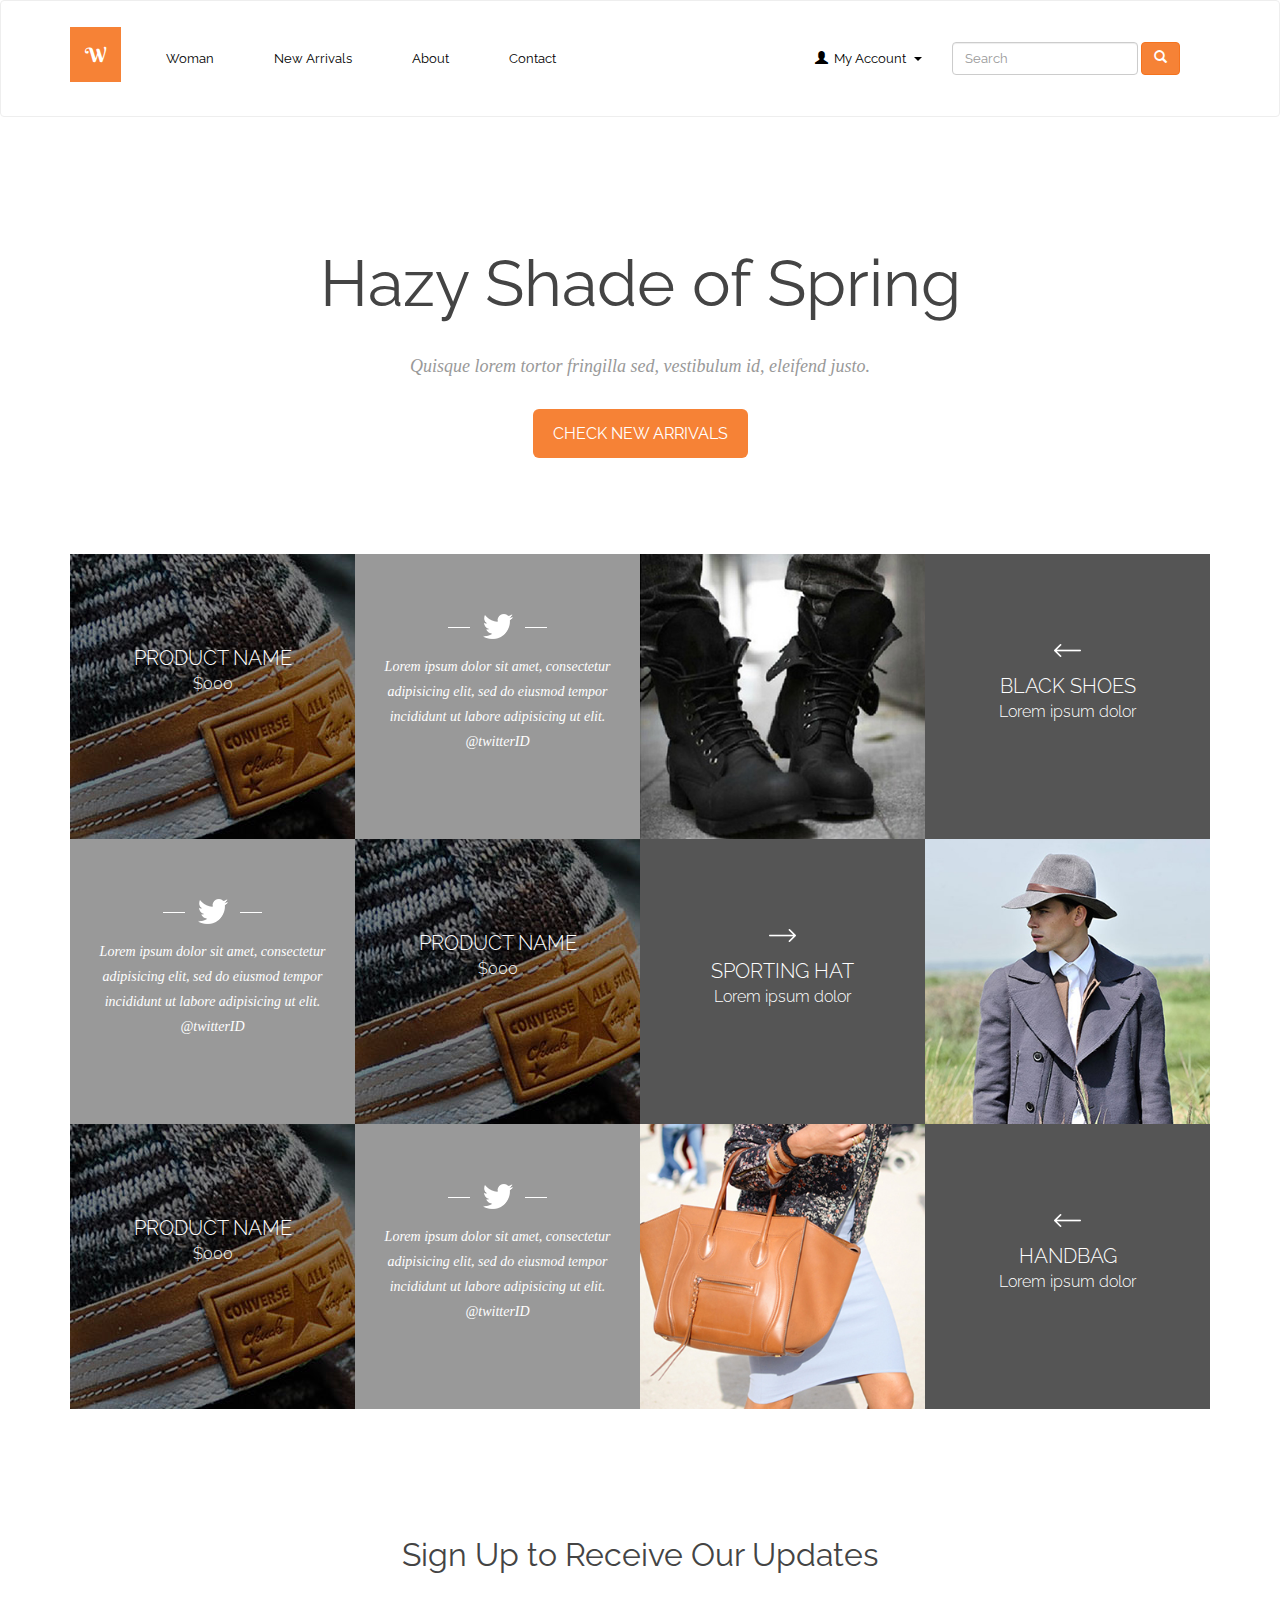
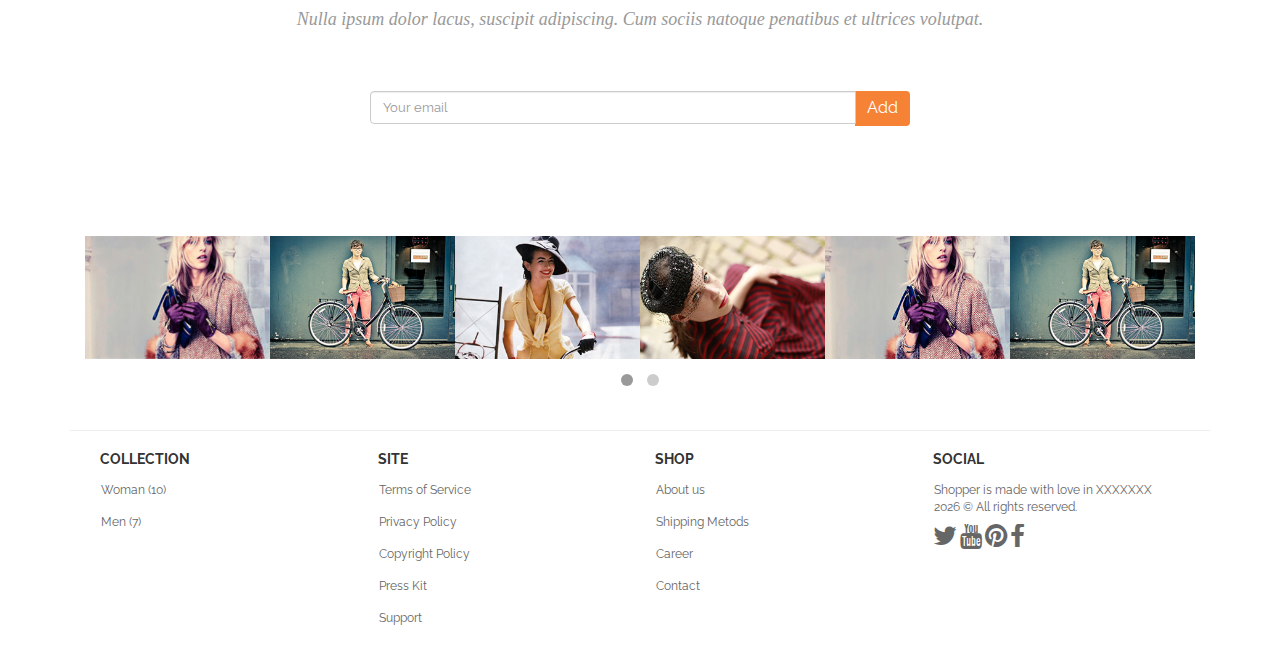
==== commit 04bc1e40: "Update index.html" ====
--- a/index.html
+++ b/index.html
@@ -288,7 +288,7 @@
 			<div class="list-group">
 			  <div class="list-group-item-heading">SOCIAL</div>
 					<a href="#" class="list-group-item disabled">Shopper is made with love in XXXXXXX<br>
-					2014 © All rights reserved.</a>
+					<script type="text/javascript">document.write(new Date().getFullYear());</script> © All rights reserved.</a>
 					<a href="#"><i class="fa fa-twitter fa-2x"></i></a>
 					<a href="#"><i class="fa fa-youtube fa-2x"></i></a>
 					<a href="#"><i class="fa fa-pinterest fa-2x"></i></a>
--- a/css/batch-styles.css
+++ b/css/batch-styles.css
@@ -1,6 +1,6 @@
-@import url("http://fonts.googleapis.com/css?family=Lato:100,300,400,700");
-@import url("http://fonts.googleapis.com/css?family=Berkshire+Swash");
-@import url("http://fonts.googleapis.com/css?family=Raleway:400,300,500,600,700");
+@import url("https://fonts.googleapis.com/css?family=Lato:100,300,400,700");
+@import url("https://fonts.googleapis.com/css?family=Berkshire+Swash");
+@import url("https://fonts.googleapis.com/css?family=Raleway:400,300,500,600,700");
 /*! normalize.css v3.0.0 | MIT License | git.io/normalize */
 html {
   font-family: sans-serif;
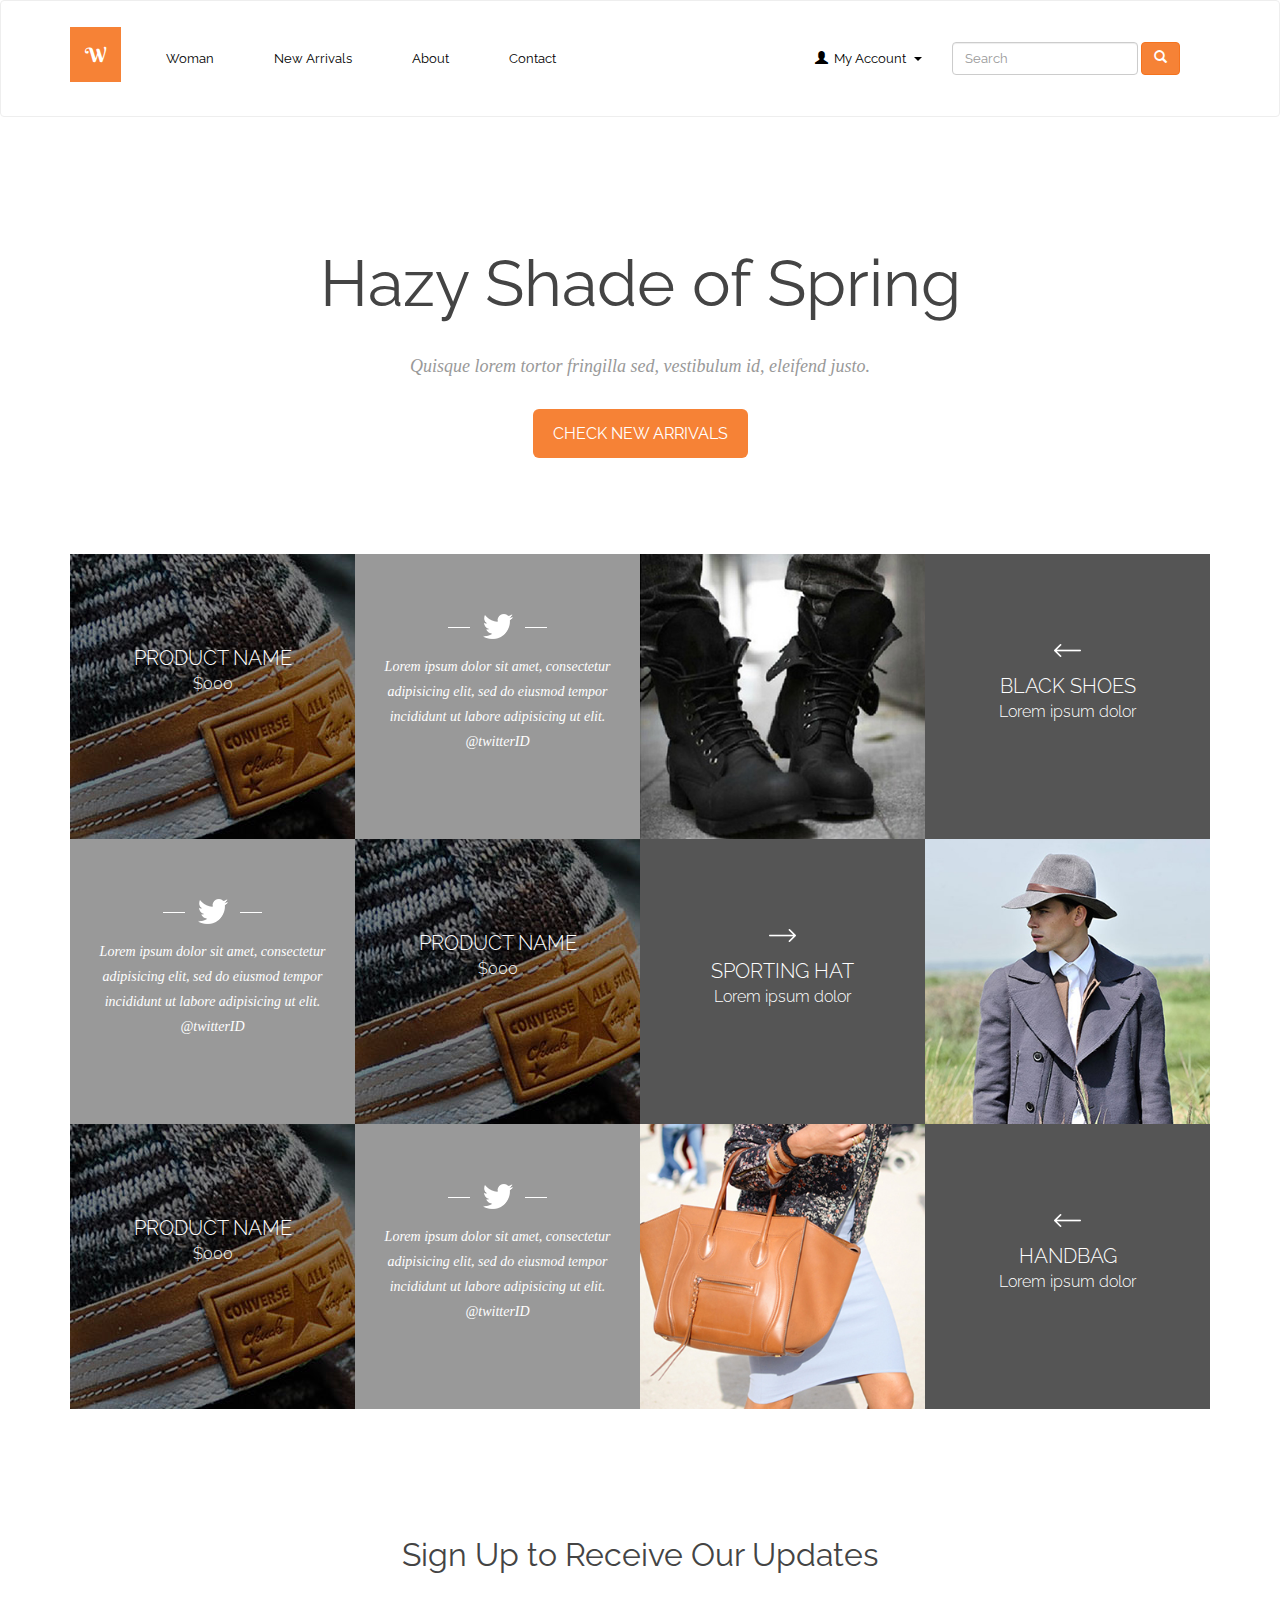
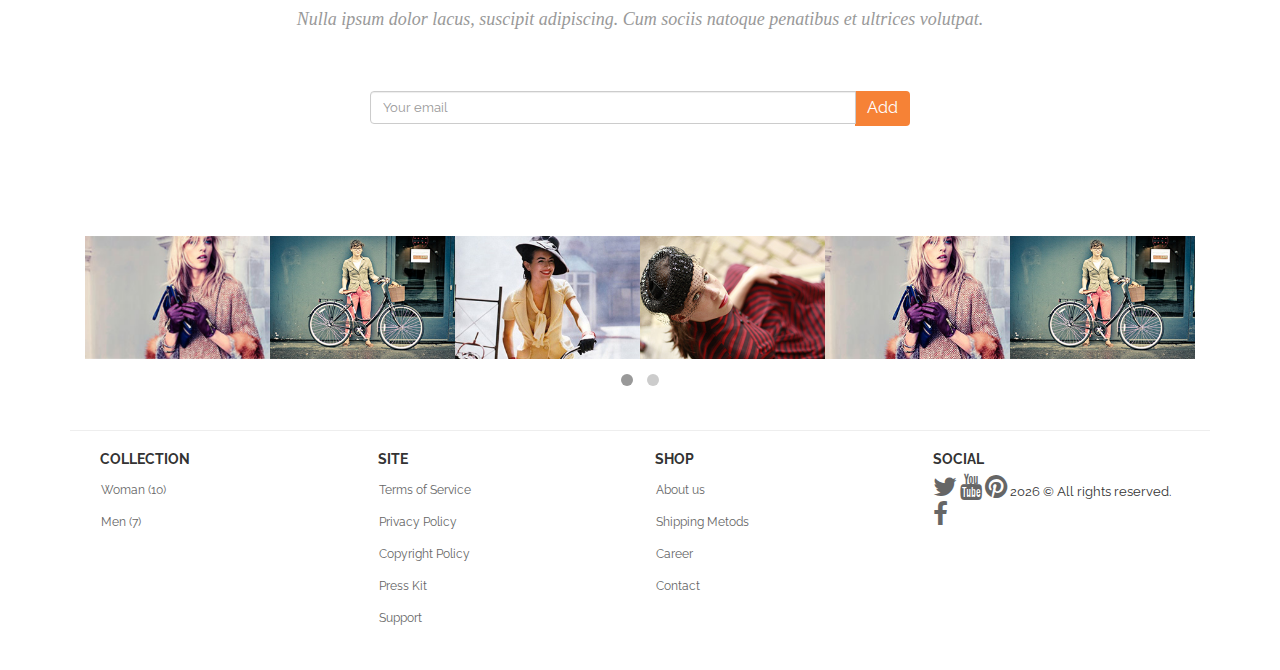
==== commit 3a0f9dab: "Update index.html" ====
--- a/index.html
+++ b/index.html
@@ -287,11 +287,11 @@
       <div class="col-md-3 col-sm-3 col-xs-12">
 			<div class="list-group">
 			  <div class="list-group-item-heading">SOCIAL</div>
-					<a href="#" class="list-group-item disabled">Shopper is made with love in XXXXXXX<br>
-					<script type="text/javascript">document.write(new Date().getFullYear());</script> © All rights reserved.</a>
 					<a href="#"><i class="fa fa-twitter fa-2x"></i></a>
 					<a href="#"><i class="fa fa-youtube fa-2x"></i></a>
 					<a href="#"><i class="fa fa-pinterest fa-2x"></i></a>
+					<script type="text/javascript">document.write(new Date().getFullYear());</script> © All rights reserved.</a>
+
           <a href="#"><i class="fa fa-facebook fa-2x"></i></a>          
 			</div>
       </div>  
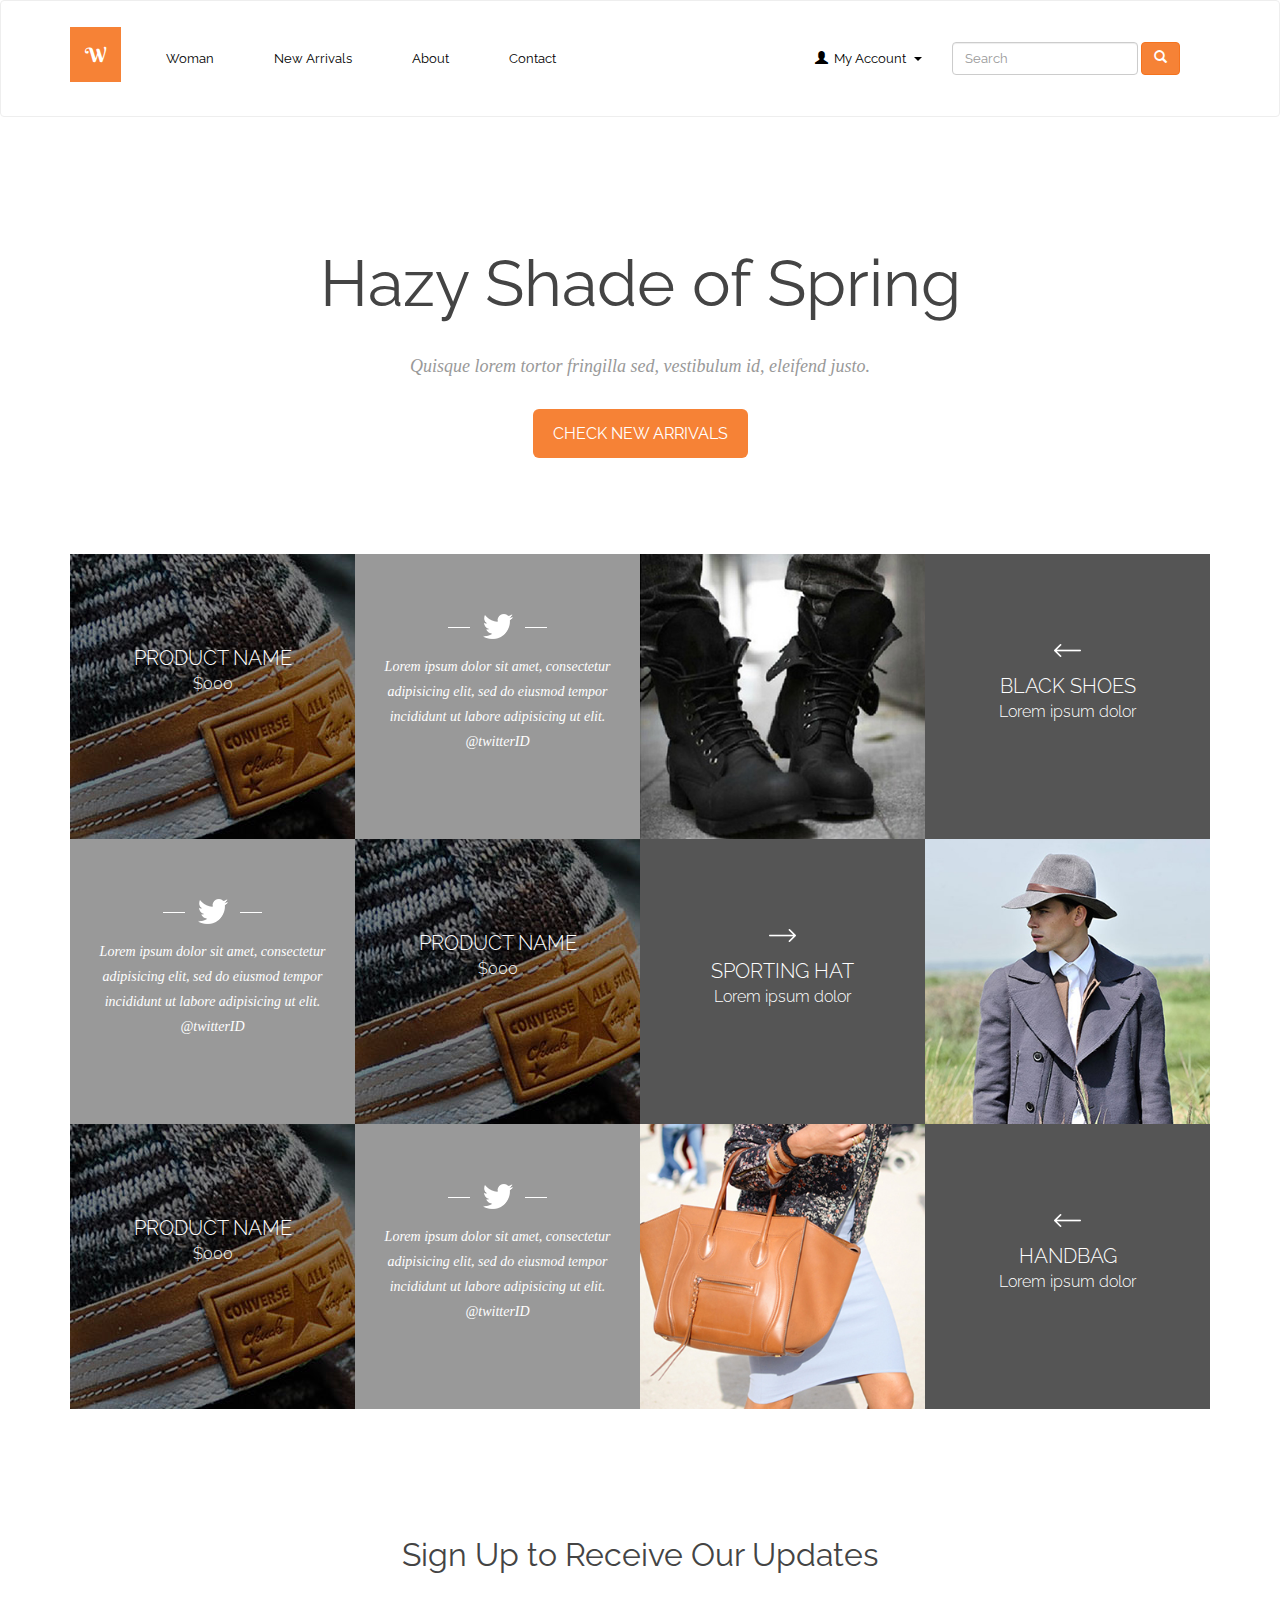
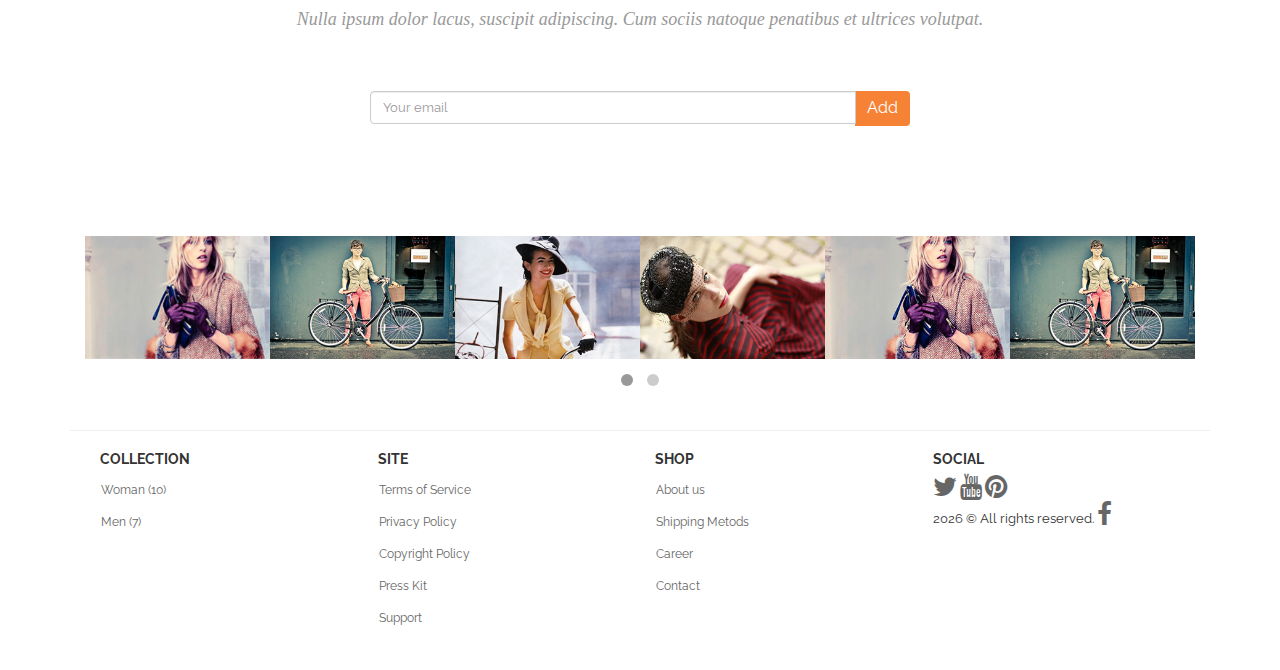
==== commit 9d249950: "Update index.html" ====
--- a/index.html
+++ b/index.html
@@ -289,7 +289,7 @@
 			  <div class="list-group-item-heading">SOCIAL</div>
 					<a href="#"><i class="fa fa-twitter fa-2x"></i></a>
 					<a href="#"><i class="fa fa-youtube fa-2x"></i></a>
-					<a href="#"><i class="fa fa-pinterest fa-2x"></i></a>
+					<a href="#"><i class="fa fa-pinterest fa-2x"></i></a> <br/>
 					<script type="text/javascript">document.write(new Date().getFullYear());</script> © All rights reserved.</a>
 
           <a href="#"><i class="fa fa-facebook fa-2x"></i></a>          
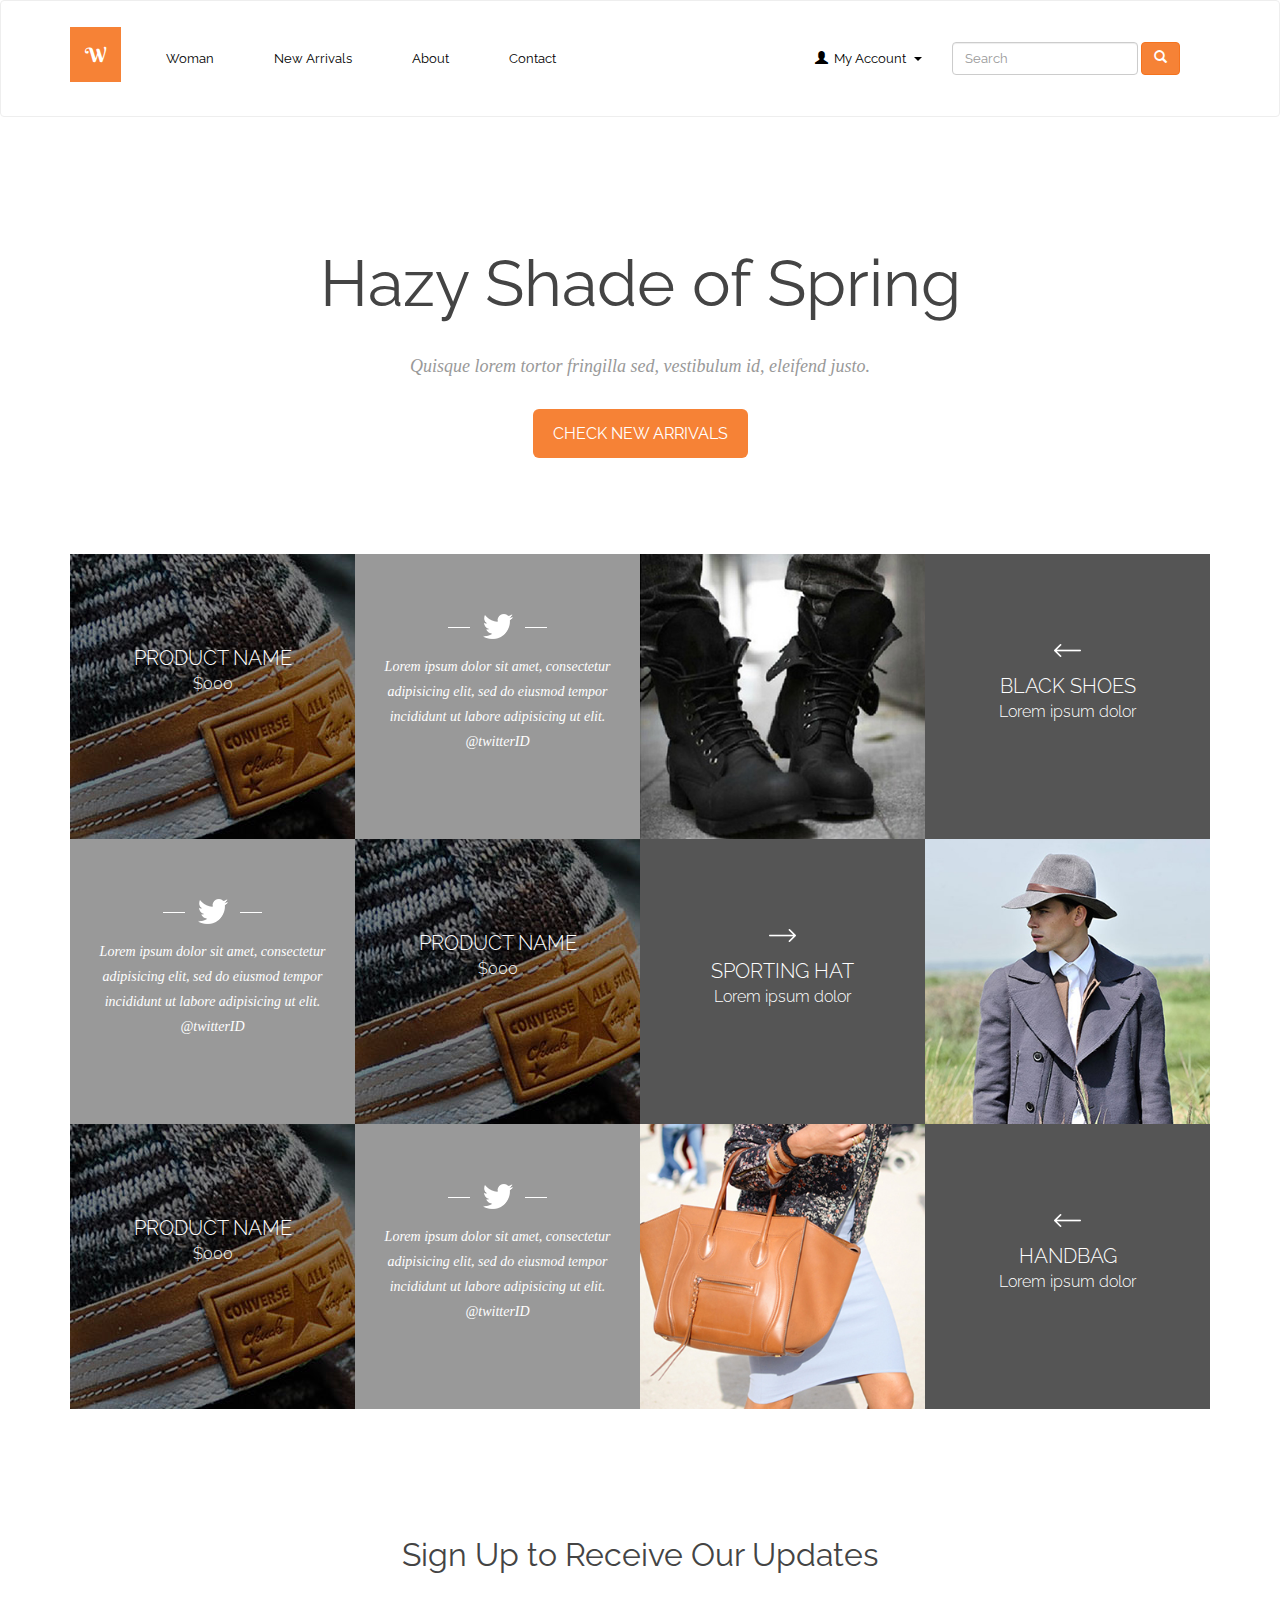
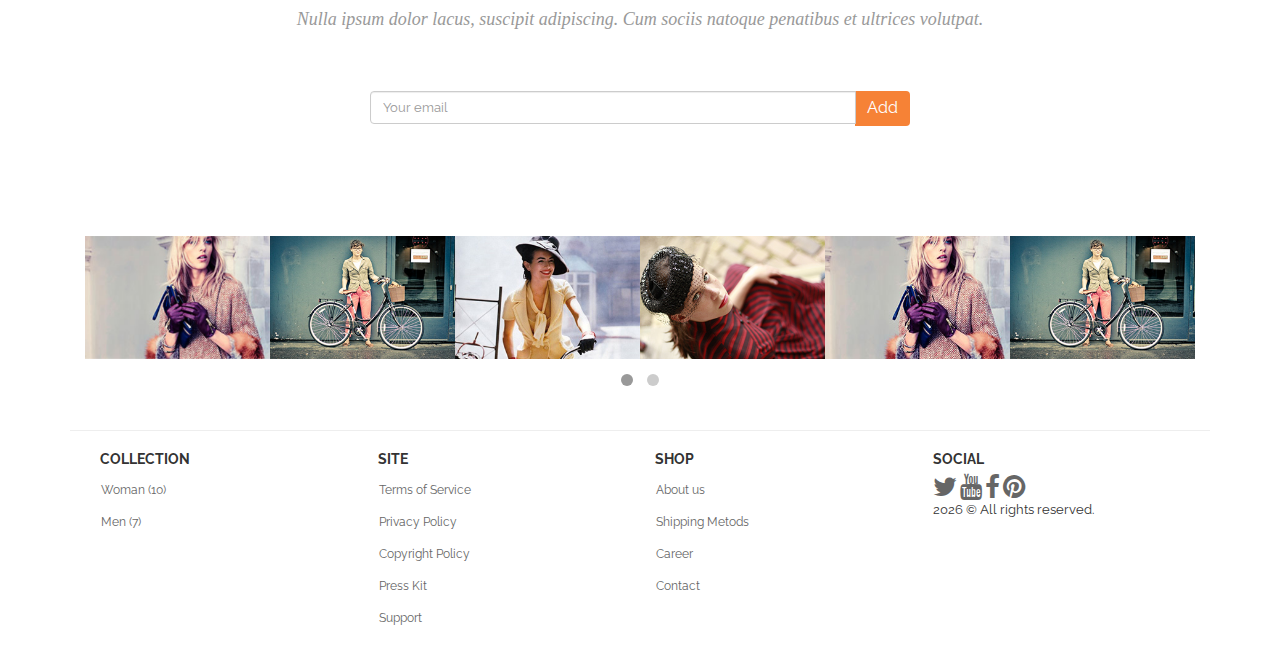
==== commit e2f70fbc: "Update index.html" ====
--- a/index.html
+++ b/index.html
@@ -289,10 +289,9 @@
 			  <div class="list-group-item-heading">SOCIAL</div>
 					<a href="#"><i class="fa fa-twitter fa-2x"></i></a>
 					<a href="#"><i class="fa fa-youtube fa-2x"></i></a>
+				        <a href="#"><i class="fa fa-facebook fa-2x"></i></a>
 					<a href="#"><i class="fa fa-pinterest fa-2x"></i></a> <br/>
-					<script type="text/javascript">document.write(new Date().getFullYear());</script> © All rights reserved.</a>
-
-          <a href="#"><i class="fa fa-facebook fa-2x"></i></a>          
+					<script type="text/javascript">document.write(new Date().getFullYear());</script> © All rights reserved.</a>          
 			</div>
       </div>  
     </div>
